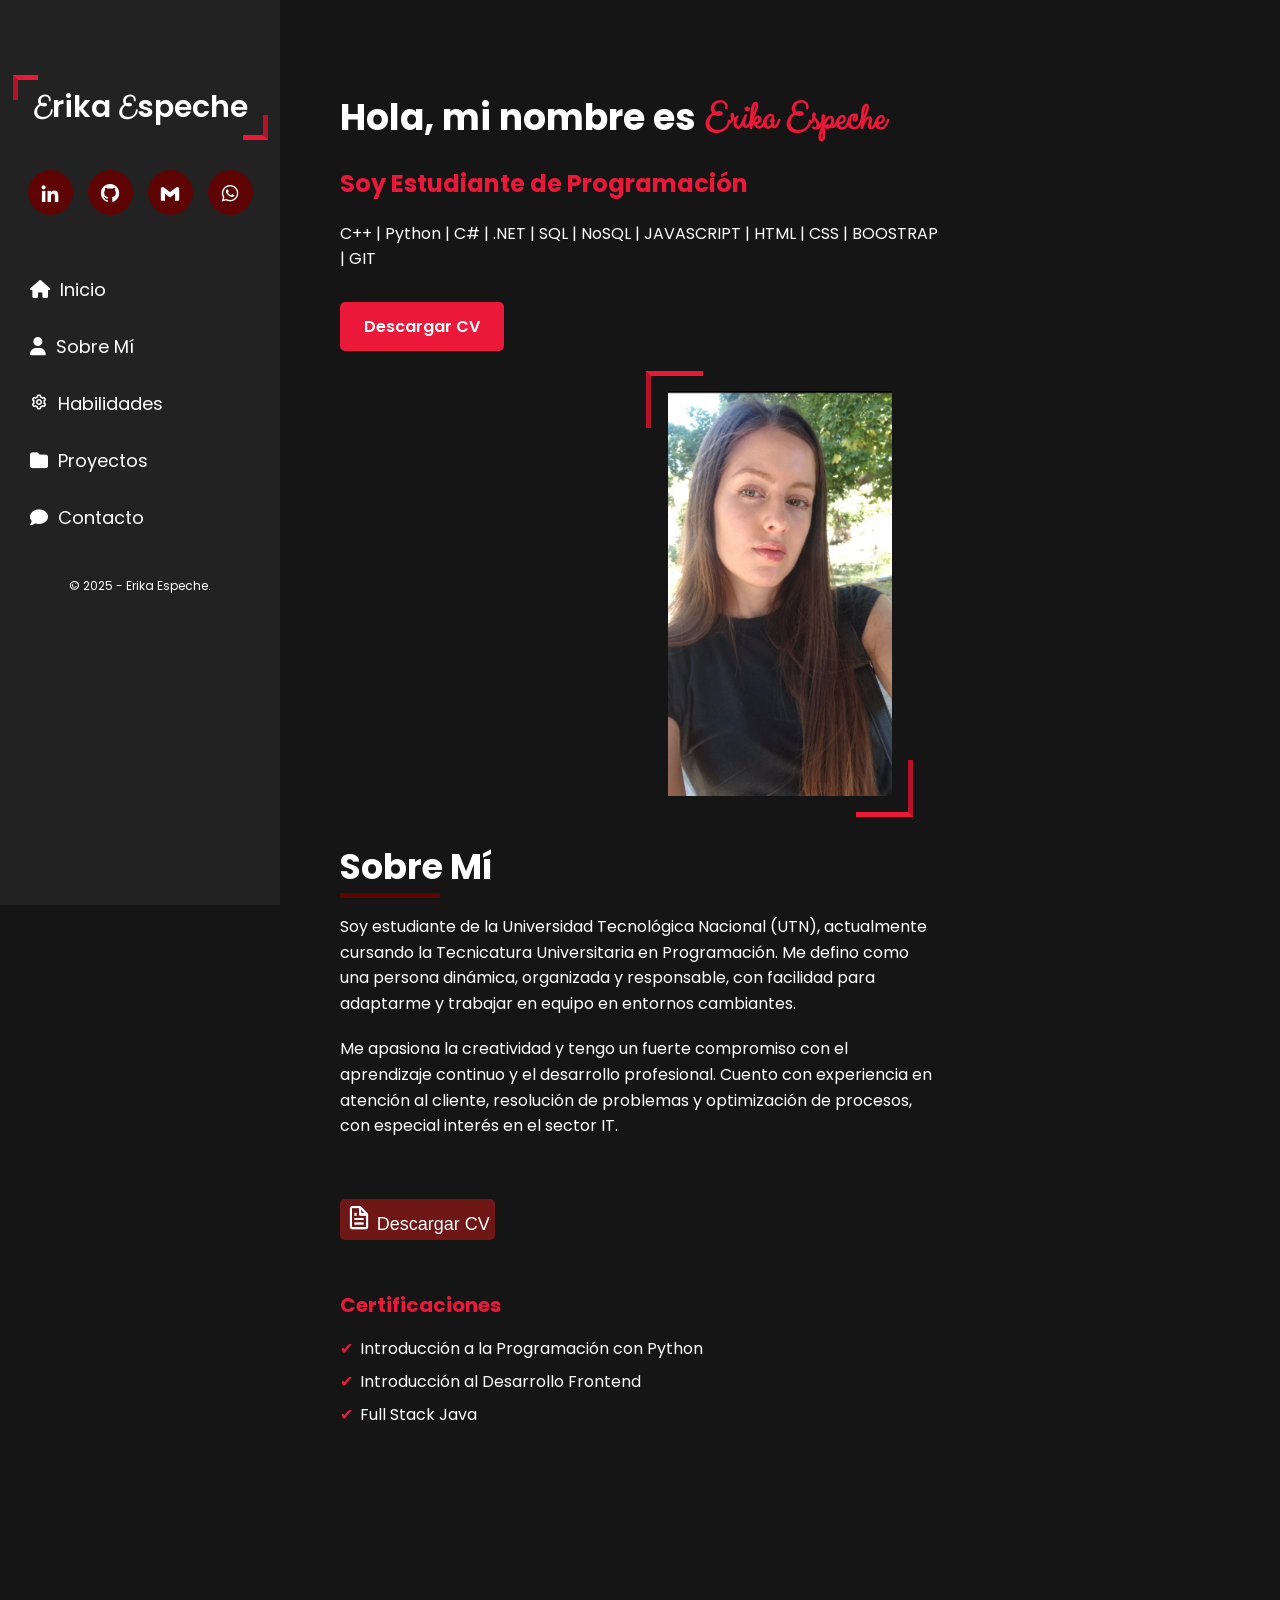
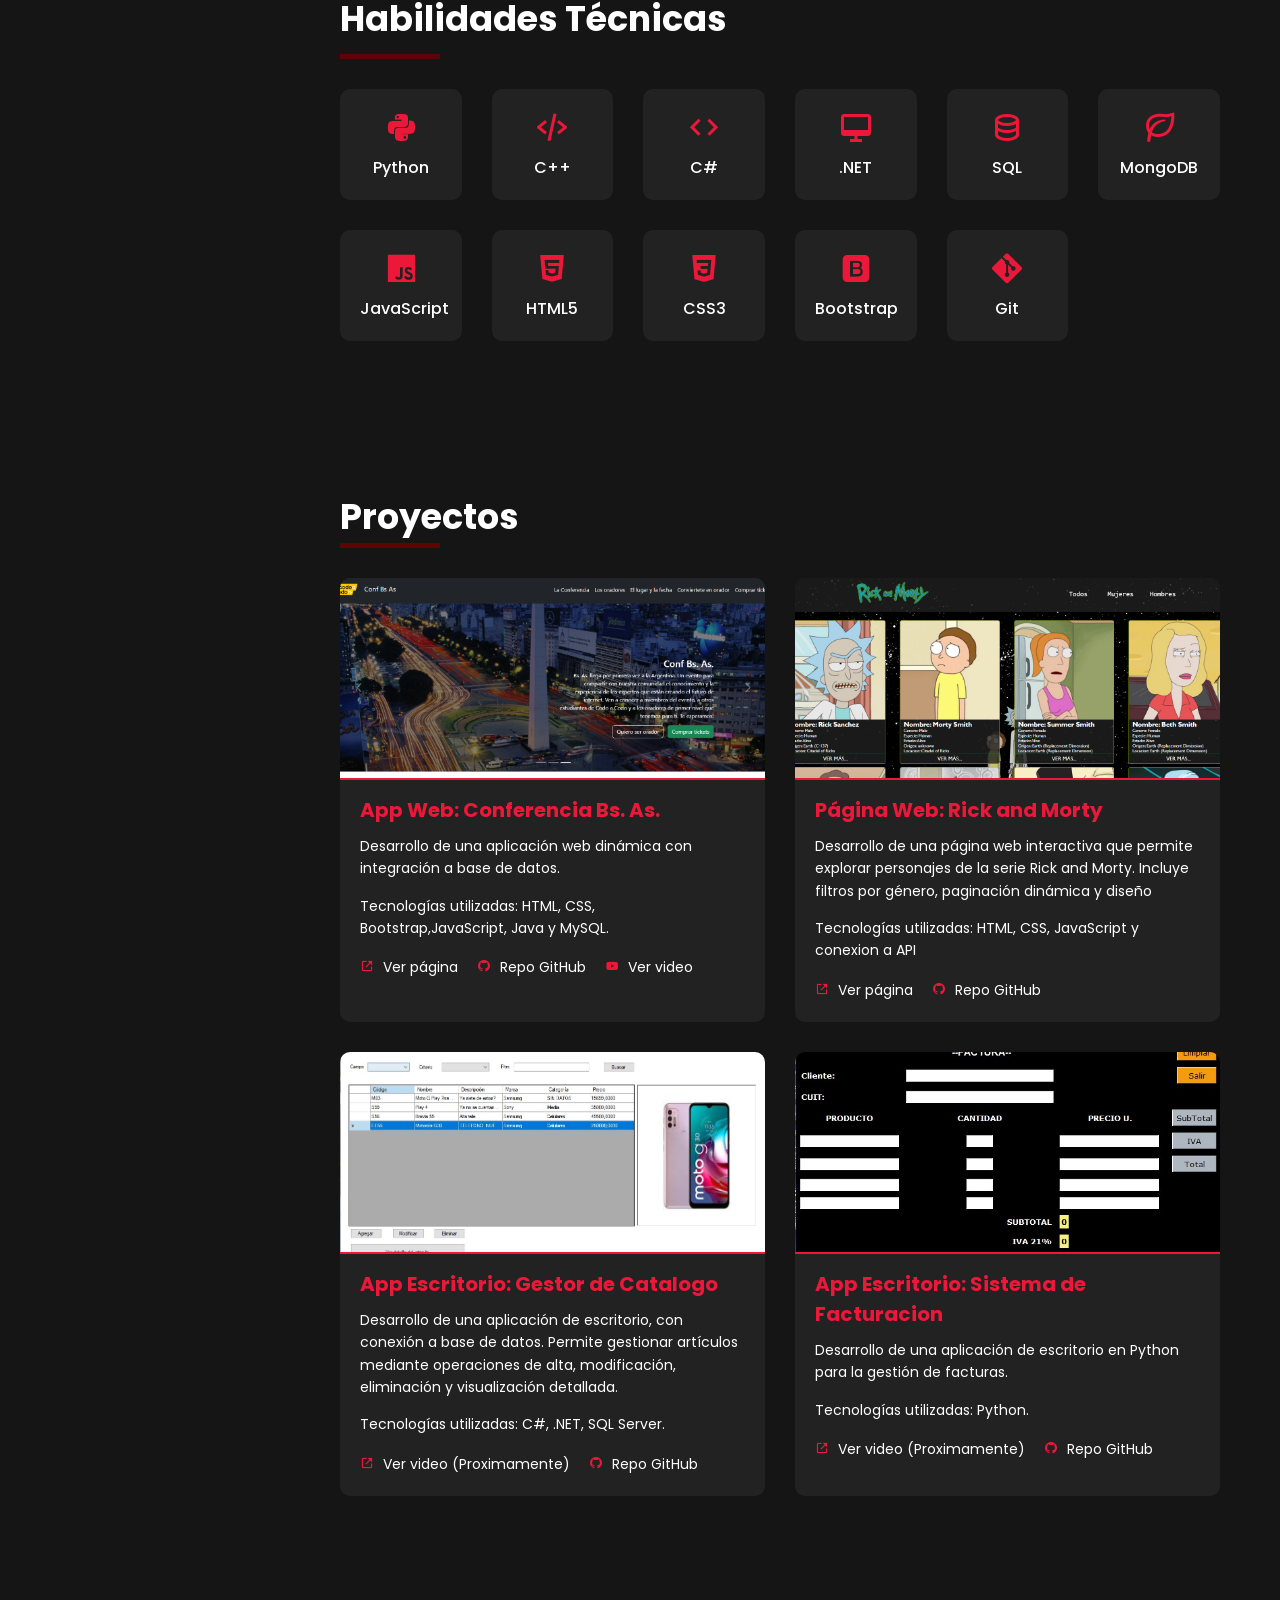
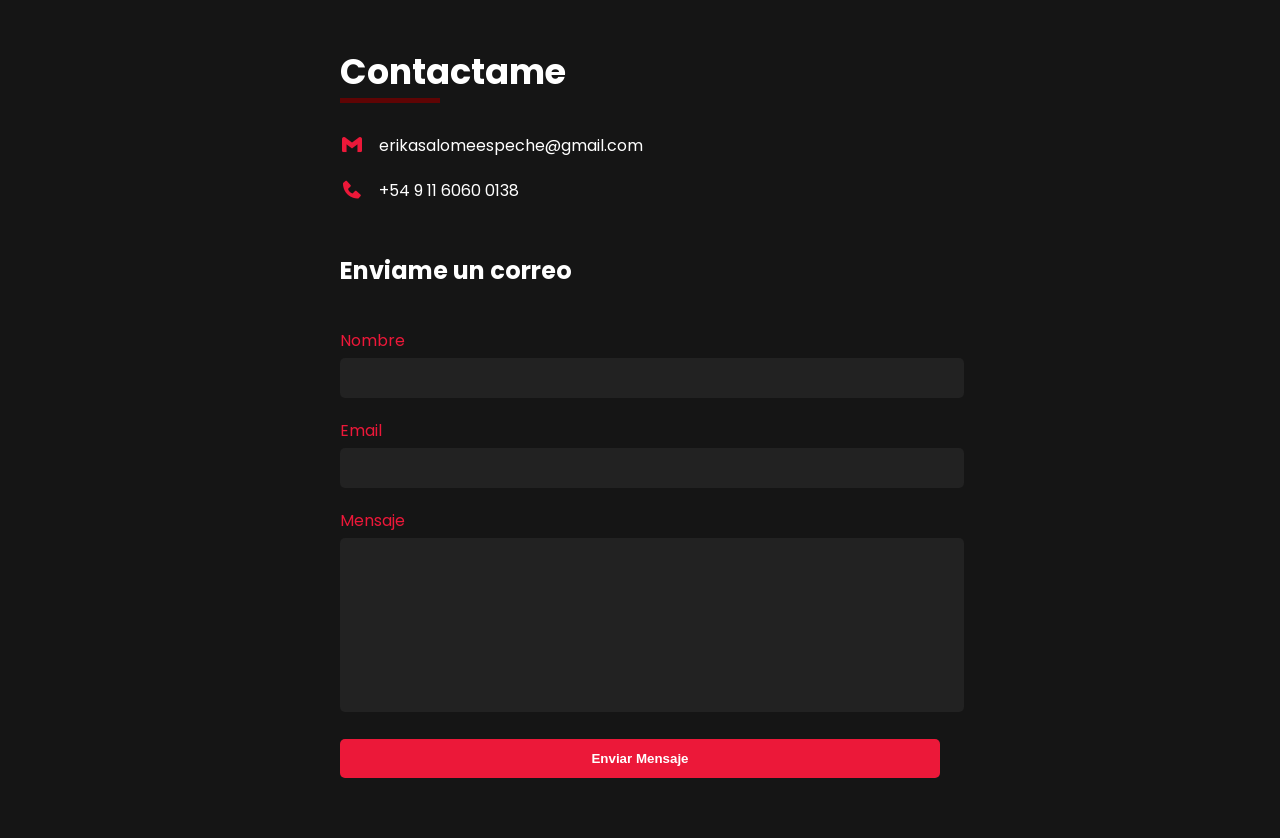
==== index.html @ f461c394 "Actulice seccion 'Contacto'" ====
<!DOCTYPE html>
<html lang="en">
<head>
    <meta charset="UTF-8">
    <meta name="viewport" content="width=device-width, initial-scale=1.0">
    <title>Erika Espeche | Portafolio </title>
    <link rel="stylesheet" href="./css/estilos.css">
    <link rel="stylesheet" href="https://cdnjs.cloudflare.com/ajax/libs/font-awesome/6.4.0/css/all.min.css">
    <link href="https://fonts.googleapis.com/css2?family=Poppins:wght@300;400;600&display=swap" rel="stylesheet">
    <link href="https://fonts.googleapis.com/css2?family=Clicker+Script&display=swap" rel="stylesheet">

    <!-- Iconos Redes Sociales del Menu -->
    <link href="https://unpkg.com/boxicons@2.1.4/css/boxicons.min.css" rel="stylesheet">

    <link rel="icon" href="./img/Logo-Erika Espeche.png" type="image/png">

    


</head>
<body>
 <!--MENU -->
  <div id="menu-lateral">
    <h2 id="titulo-portafolio"><a href="./index.html"><span class="e-cursiva">E</span>rika <span class="e-cursiva">E</span>speche</a></h2>

    <div class="redes-sociales">
        <div class="redes-sociales-iconos">
          <a href="https://www.linkedin.com/in/erika-espeche-400774209/" target="_blank" class="linkedin"><i class="bx bxl-linkedin"></i></a>
          <a href="https://github.com/erikaespeche" target="_blank" class="github"><i class="bx bxl-github"></i></a>
          <a href="mailto:erikasalomeespeche@gmail.com" class="gmail"><i class="bx bxl-gmail"></i></a>
          <a href="https://api.whatsapp.com/send?phone=541160060138&text=Hola%20Erika!" class="whatsapp" target="_blank"><i class="bx bxl-whatsapp"></i></a> 
        </div>
    </div>


    <ul id="lista-menu">
        <li class="item-menu"><a href="#inicio"><i class="fas fa-home icono"></i>Inicio</a></li>
        <li class="item-menu"><a href="#sobre-mi"><i class="fas fa-user icono"></i>Sobre Mí</a></li>
         <li class="item-menu"><a href="#habilidades"><i class="bx bx-cog icono"></i>Habilidades</a></li>
        <li class="item-menu"><a href="#proyectos"><i class="fas fa-folder icono"></i>Proyectos</a></li>
        <li class="item-menu"><a href="#contacto"><i class="fas fa-comment icono"></i>Contacto</a></li>
    </ul>
    <footer>© 2025 - Erika Espeche.</footer>
  </div>

  <!--CONTENEDOR DEL CONTENIDO -->
<div id="contenido-principal">
  
  <!--INICIO -->
  <section id="inicio">
   <div class="contenedor-inicio">
     <div class="texto-inicio">
       <h1>Hola, mi nombre es <span class="nombre">Erika Espeche</span></h1>
       <h2>Soy Estudiante de Programación</h2>
       <p>
         C++ | Python | C# | .NET | SQL | NoSQL | JAVASCRIPT | HTML | CSS | BOOSTRAP | GIT
       </p>
       <a href="./docs/CV/CV-ERIKA ESPECHE_1.pdf" class="boton-cv"  target="_blank">Descargar CV</a>
      </div>
      <div class="imagen-inicio">
        <img src="./img/Portada/foto_Erika_portada_1.jpeg" alt="Foto de Erika Espeche">
      </div>
    </div>
 </section>




 <!--SOBRE MI -->
 <section id="sobre-mi">
  <div class="contenedor-sobre-mi">
    <div class="texto-sobre-mi">
      <h2 class="titulo-seccion-sobre-mi">Sobre Mí</h2>
      <div class="titulo-seccion-sobre-mi-susbrayado"></div>
      <p>
        Soy estudiante de la Universidad Tecnológica Nacional (UTN), actualmente cursando la Tecnicatura Universitaria en Programación. Me defino como una persona dinámica, organizada y responsable, con facilidad para adaptarme y trabajar en equipo en entornos cambiantes.
      </p>
      <p>
        Me apasiona la creatividad y tengo un fuerte compromiso con el aprendizaje continuo y el desarrollo profesional. Cuento con experiencia en atención al cliente, resolución de problemas y optimización de procesos, con especial interés en el sector IT.
      </p>
    </div>

    <div class="datos-sobre-mi">
      <div class="bloque-cv">
        <button class="boton-descargar-cv">
            <i class="bx bx-file icono-cv"></i>
        <a href="./docs/CV/CV-ERIKA ESPECHE_1.pdf" target="_blank"><span>Descargar CV</span></a>

        </button>
        
      </div>

      <div class="bloque-certificaciones">
        <h3>Certificaciones</h3>
        <ul class="lista-certificaciones">
          <a href="./docs/Certificaciones/PYTHON+(UTN).pdf" target="_blank"><li>Introducción a la Programación con Python</li></a>
          <a href="./docs/Certificaciones/FRONT END (ADA).pdf" target="_blank"><li>Introducción al Desarrollo Frontend</li></a>
          <a href="./docs/Certificaciones/FULL STACK JAVA (Codo a Codo).pdf" target="_blank"><li>Full Stack Java</li></a>
        </ul>
      </div>
    </div>
  </div>
 </section><!-- FIN SOBRE MI -->

 <!-- HABILIDADES -->
 <section id="habilidades" class="seccion-habilidades">
  <h2 class="titulo-seccion-habilidades">Habilidades Técnicas</h2>
  <div class="titulo-seccion-sobre-mi-susbrayado"></div>
  <div class="contenedor-habilidades">
    <div class="habilidad"><i class="bx bxl-python"></i><span>Python</span></div>
    <div class="habilidad"><i class="bx bx-code-alt"></i><span>C++</span></div>
    <div class="habilidad"><i class="bx bx-code"></i><span>C#</span></div>
    <div class="habilidad"><i class="bx bx-desktop"></i><span>.NET</span></div>
    <div class="habilidad"><i class="bx bx-data"></i><span>SQL</span></div>
    <div class="habilidad"><i class="bx bx-leaf"></i><span>MongoDB</span></div>
    <div class="habilidad"><i class="bx bxl-javascript"></i><span>JavaScript</span></div>
    <div class="habilidad"><i class="bx bxl-html5"></i><span>HTML5</span></div>
    <div class="habilidad"><i class="bx bxl-css3"></i><span>CSS3</span></div>
    <div class="habilidad"><i class="bx bxl-bootstrap"></i><span>Bootstrap</span></div>
    <div class="habilidad"><i class="bx bxl-git"></i><span>Git</span></div>


  </div>
 </section>


 <!-- PROYECTOS -->
 <section id="proyectos" class="seccion-proyectos">
  <h2 class="titulo-seccion-sobre-mi">Proyectos</h2>
  <div class="titulo-seccion-sobre-mi-susbrayado"></div>
  <div class="contenedor-proyectos">

    <!-- Conf Bs As -->
    <div class="tarjeta-proyecto">
      <img src="./img/Proyectos/Captura-ConferenciaBsAs.PNG" alt="Conferencia Bs. As." class="imagen-proyecto">
      <h3>App Web: Conferencia Bs. As.</h3>
      <p>Desarrollo de una aplicación web dinámica con integración a base de datos.</p>
      <p>Tecnologías utilizadas: HTML, CSS, Bootstrap,JavaScript, Java y MySQL.</p>
      <div class="enlaces-proyecto">
        <a href="https://erikaespeche.github.io/ConferenciaBsAs/" target="_blank"><i class="bx bx-link-external"></i> Ver página</a>
        <a href="https://github.com/erikaespeche/Conferencia-BsAs" target="_blank"><i class="bx bxl-github"></i> Repo GitHub</a>
        <a href="./img/Proyectos/[VIDEO] - ConferenciaBsAs.mp4" target="_blank"><i class="bx bxl-youtube"></i> Ver video</a>
      </div>
    </div>

    <!-- Rick and Morty -->
        <div class="tarjeta-proyecto">
      <img src="./img/Proyectos/Captura-RickAndMorty.PNG" alt="Conferencia Bs. As." class="imagen-proyecto">
      <h3>Página Web: Rick and Morty</h3>
      <p>Desarrollo de una página web interactiva que permite explorar personajes de la serie Rick and Morty. Incluye filtros por género, paginación dinámica y diseño</p>
      <p>Tecnologías utilizadas: HTML, CSS, JavaScript y conexion a API</p>
      <div class="enlaces-proyecto">
        <a href="https://erikaespeche.github.io/RICKANDMORTY/" target="_blank"><i class="bx bx-link-external"></i> Ver página</a>
        <a href="https://github.com/erikaespeche/RICKANDMORTY" target="_blank"><i class="bx bxl-github"></i> Repo GitHub</a>
      </div>
    </div>


    <!-- Gestor de catalogo -->
    <div class="tarjeta-proyecto">
      <img src="./img/Proyectos/Captura-GestorArticulos.jpg" alt="Conferencia Bs. As." class="imagen-proyecto">
      <h3>App Escritorio: Gestor de Catalogo </h3>
      <p>Desarrollo de una aplicación de escritorio, con conexión a base de datos. Permite gestionar artículos mediante operaciones de alta, modificación, eliminación y visualización detallada.</p>
      <p>Tecnologías utilizadas: C#, .NET, SQL Server.</p>
      <div class="enlaces-proyecto">
        <a href="" target="_blank"><i class="bx bx-link-external"></i> Ver video (Proximamente)</a>
        <a href="https://github.com/Jooseaguirre/tp-winform-equipo-8b" target="_blank"><i class="bx bxl-github"></i> Repo GitHub</a>
      </div>
    </div>

    <!-- Sistema de Facturacion -Python -->
    <div class="tarjeta-proyecto">
      <img src="./img/Proyectos/Captura-Facturacion-Python.jpg" alt="Conferencia Bs. As." class="imagen-proyecto">
      <h3>App Escritorio: Sistema de Facturacion </h3>
      <p>Desarrollo de una aplicación de escritorio en Python para la gestión de facturas.</p>
      <p>Tecnologías utilizadas: Python.</p>
      <div class="enlaces-proyecto">
        <a href="" target="_blank"><i class="bx bx-link-external"></i> Ver video (Proximamente)</a>
        <a href="https://github.com/erikaespeche/Sistema-de-Facturacion-Python" target="_blank"><i class="bx bxl-github"></i> Repo GitHub</a>
      </div>
    </div>

  </div>
 </section>


 <!-- CONTACTO -->
 <section id="contacto" class="seccion-contacto">
   <h2 class="titulo-seccion-sobre-mi">Contactame</h2>
   <div class="titulo-seccion-sobre-mi-susbrayado"> </div>
  
   <!-- Mail y Celu -->
   <div class="info-contacto">
    <div class="dato-contacto">
      <i class="bx bxl-gmail icono-contacto"></i>
      <span>erikasalomeespeche@gmail.com</span>
    </div>
    <div class="dato-contacto">
      <i class="bx bxs-phone icono-contacto"></i>
      <span>+54 9 11 6060 0138</span>
    </div>
   </div>

   <!-- Formulario -->
   <form class="formulario-contacto">
    <h2>Enviame un correo</h2>
    <div class="campo-formulario">
      <label for="nombre">Nombre</label>
      <input type="text" id="nombre" name="nombre" required>
    </div>
    <div class="campo-formulario">
      <label for="email">Email</label>
      <input type="email" id="email" name="email" required>
    </div>
    <div class="campo-formulario">
      <label for="mensaje">Mensaje</label>
      <textarea id="mensaje" name="mensaje" required></textarea>
    </div>
    <button type="submit" class="boton-enviar">Enviar Mensaje</button>
   </form>

   <!--
       <div class="redes-sociales">
        <h2>Redes</h2>
        <div class="redes-sociales-iconos">
          <a href="https://www.linkedin.com/in/erika-espeche-400774209/" target="_blank" class="linkedin"><i class="bx bxl-linkedin"></i></a>
          <a href="https://github.com/erikaespeche" target="_blank" class="github"><i class="bx bxl-github"></i></a>
          <a href="mailto:erikasalomeespeche@gmail.com" class="gmail"><i class="bx bxl-gmail"></i></a>
          <a href="https://api.whatsapp.com/send?phone=541160060138&text=Hola%20Erika!" class="whatsapp" target="_blank"><i class="bx bxl-whatsapp"></i></a> 
        </div>
    </div>
  -->


 </section>









</div><!-- FIN CONTENIDO PRINCIPAL -->
  

</body>
</html>
---- css/estilos.css ----
body {
  margin: 0;
  font-family: 'Poppins', sans-serif;
  display: flex;
  flex-direction: row; /* mantiene el menú lateral a la izquierda */
  background-color: #151515;
}
#contenido-principal {
  flex-grow: 1;
  display: flex;
  flex-direction: column;
  background-color: #151515;
  padding: 0;
  margin-left: 280px;
}



/*-----------------MENU--------------------*/
#menu-lateral {
  width: 280px;
  background-color: #222222;
  color: white;
  display: flex;
  flex-direction: column;
  align-items: center;
  height: 100vh;
  padding-top: 5px;
  position: fixed;
  top: 0;
  left: 0;
  z-index: 1000;
}


#titulo-portafolio {
  position: relative;
  text-align: center;
  color: white;
  font-size: 30px;
  margin-bottom: 30px;
  margin-top: 70px;
  padding: 10px 20px;
  font-weight: 600;
}
#titulo-portafolio a {
  color: white;
  text-decoration: none;
}

#titulo-portafolio a:visited {
  color: white;
  text-decoration: none;
}


.e-cursiva{
  font-family: 'Clicker Script', cursive;
}

/* Esquinas rojas decorativas */
#titulo-portafolio::after {
  content: "";
  position: absolute;
  width: 20px;
  height: 20px;
  border-bottom: 5px solid #EC1839;
  border-right: 5px solid #b31228;
  bottom: 0;
  right: 0;
}
#titulo-portafolio::before{
  content: "";
  position: absolute;
  width: 20px;
  height: 20px;
  border-top: 5px solid #EC1839;
  border-left: 5px solid #b31228;
  top: 0;
  left: 0;
}



#lista-menu {
  list-style: none;
  padding: 0;
  width: 100%;
}

.item-menu {
  padding: 15px 30px;
  display: flex;
  align-items: center;
  cursor: pointer;
  transition: background 0.3s;
  position: relative;
}

/* Subrayado animado tipo linea */
.item-menu::after {
  content: "";
  position: absolute;
  bottom: 8px;
  left: 30px;
  width: 60%;
  height: 2px;
  background-color: #b31228;
  transform: scaleX(0);
  transition: transform 0.3s ease;
  transform-origin: left;
}

.item-menu:hover::after {
  transform: scaleX(1);
}

.item-menu:hover {
  background-color: #333;
}



.icono {
  margin-right: 10px;
}


/*Iconos redes sociales*/
.redes-sociales-iconos {
  display: flex;
  gap: 15px;
  margin-bottom: 30px;
}

.redes-sociales-iconos a {
  display: flex;
  align-items: center;
  justify-content: center;
  width: 45px;
  height: 45px;
  border-radius: 50%;
  background-color: #5F0404;
  color: white;
  font-size: 22px;
  transition: background-color 0.3s ease, transform 0.3s ease;
  text-decoration: none;
}

.redes-sociales-iconos a:hover {
  background-color: #b31228;
  transform: scale(1.1);
}

.item-menu a{
  text-decoration: none;
  color: white;
  font-size: 18px;
}

footer{
  font-size: 12px;
  margin-top: 15px;
}




/*-----------------INICIO--------------------*/

#inicio {
  flex-grow: 1;
  padding: 60px;
  background-color: #151515;
  color: white;
}

.contenedor-inicio {
  display: flex;
  align-items: center;
  justify-content: space-between;
  gap: 40px;
  flex-wrap: wrap;
}

.texto-inicio {
  max-width: 600px;
}

.texto-inicio h1 {
  font-size: 36px;
  margin-bottom: 10px;
}

.texto-inicio h2 {
  font-size: 24px;
  color: #EC1839;
  margin-bottom: 20px;
}

.texto-inicio p {
  font-size: 16px;
  line-height: 1.6;
  margin-bottom: 30px;
}

.nombre {
  color: #EC1839;
  font-family: 'Clicker Script', cursive;
  font-size: 40px;
}

.boton-cv {
  display: inline-block;
  padding: 12px 24px;
  background-color: #EC1839;
  color: white;
  text-decoration: none;
  border-radius: 5px;
  font-weight: 600;
  transition: background 0.3s;
}

.boton-cv:hover {
  background-color: #b31228;
}

.imagen-inicio {
    width: 250px;
    height: 300px;
    position: relative;
    display: flex;
    justify-content: flex-start;
    box-sizing: border-box;
    margin: 0 auto;
    flex-direction: column;
    align-items: center;
}

/* Imagen ajustada al contenedor */
.imagen-inicio img {
  width: 100%;
  height: 135%;
  object-fit: contain;
  border-radius: 5px;
}

/* Esquinas decorativas */
.imagen-inicio::before,
.imagen-inicio::after {
  content: "";
  position: absolute;
  width: 52px;
  height: 52px;
}

.imagen-inicio::before {
    top: -20px;
    left: -9px;
    border-right: none;
    border-bottom: none;
    border-top: 5px solid #EC1839;
    border-left: 5px solid #b31228;
}

.imagen-inicio::after {
    bottom: -126px;
    right: -8px;
    border-left: none;
    border-top: none;
    border-bottom: 5px solid #EC1839;
    border-right: 5px solid #b31228;
}


/* .imagen-inicio img {
  max-width: 300px;
  border-radius: 10px;
  height: 400px;
  margin: auto;
}

.imagen-inicio::before{
  left: -10px;
  top: -30px;
}

.imagen-inicio::before{
    content: "";
    position: absolute;
    height: 80px;
    width: 80px;
    left: 1035px;
    top: 40px;
    border-top: 5px solid #EC1839;
    border-left: 5px solid #b31228;
}

.imagen-inicio::after{

    content: "";
    position: absolute;
    height: 80px;
    width: 80px;
    right: 35px;
    bottom: 120px;
    border-bottom: 5px solid #EC1839;
    border-right: 5px solid #b31228;
} */



/*---------SOBRE MI----------------------------------------*/

#sobre-mi {
  flex-grow: 1;
  padding: 60px;
  background-color: #151515;
  color: white;
}

.contenedor-sobre-mi {
  display: flex;
  flex-wrap: wrap;
  gap: 40px;
  justify-content: space-between;
  align-items: flex-start;
}

.texto-sobre-mi {
  max-width: 600px;
}

.titulo-seccion-sobre-mi {
  font-size: 32px;
  color: white;
  margin-bottom: 20px;
}

.titulo-seccion-sobre-mi  {
  position: relative;
  display: inline-block;
  font-size: 35px;
  color: white;
  font-weight: bold;
}

.titulo-seccion-sobre-mi-susbrayado{
  background-color: #5F0404;
  width: 100px;
  height: 5px;
  margin-top: -20px;
}


.texto-sobre-mi p {
  font-size: 16px;
  line-height: 1.6;
  margin-bottom: 20px;
}

.datos-sobre-mi {
  display: flex;
  flex-direction: column;
  gap: 30px;
}

.bloque-cv {
  display: flex;
  align-items: center;
  gap: 10px;
  font-size: 18px;
  color: #EC1839;
}
.bloque-cv a{
  color: #EC1839;
  font-size: 22px;
  transition: background-color 0.3s ease, transform 0.3s ease;
  text-decoration: none;
}
.bloque-cv a:hover {
  transform: scale(1.1);
}


.icono-cv {
  font-size: 28px;
}

.boton-descargar-cv {
    display: inline-block;
    padding: 5px;
    background-color: #ec18186b;
    color: white;
    text-decoration: none;
    border-radius: 5px;
    /* font-weight: 600; */
    transition: background 0.3s;
    border: unset;
    text-align: center;
}

.boton-descargar-cv a{
  color: white;
  font-size: 18px;
}

.boton-descargar-cv:hover {
  background-color: #b31228;
}

.bloque-certificaciones h3 {
  font-size: 20px;
  margin-bottom: 10px;
  color: #EC1839;
}

.lista-certificaciones {
  list-style: none;
  padding-left: 0;
}

.lista-certificaciones li {
  font-size: 16px;
  margin-bottom: 8px;
  padding-left: 20px;
  position: relative;
}

.lista-certificaciones a{
  text-decoration: none;
  font-size: 16px;
  color: white;
}

/* Subrayado animado tipo linea */
.lista-certificaciones li::after {
  content: "";
  position: absolute;
  bottom: 1px;
  left: 30px;
  width: 40%;
  height: 1px;
  background-color: #b31228;
  transform: scaleX(0);
  transition: transform 0.3s ease;
  transform-origin: left;
}

.lista-certificaciones li:hover::after {
  transform: scaleX(1);
}


.lista-certificaciones li::before {
  content: "✔";
  position: absolute;
  left: 0;
  color: #EC1839;
}




/*---------HABILIDADES---------------------------------------*/
.seccion-habilidades {
  padding: 60px;
  background-color: #151515;
  color: white;
}

.contenedor-habilidades {
  display: grid;
  grid-template-columns: repeat(auto-fit, minmax(120px, 1fr));
  gap: 30px;
  margin-top: 30px;
}

.titulo-seccion-habilidades  {
  position: relative;
  display: inline-block;
  font-size: 35px;
  color: white;
  font-weight: bold;
}

.habilidad {
  background-color: #222;
  border-radius: 10px;
  padding: 20px;
  text-align: center;
  transition: transform 0.3s ease, background-color 0.3s ease;
}

.habilidad i {
  font-size: 36px;
  color: #EC1839;
  margin-bottom: 10px;
  display: block;
}

.habilidad span {
  font-size: 16px;
  color: white;
  font-weight: 500;
}

.habilidad:hover {
  background-color: #333;
  transform: scale(1.05);
}


/*---------PROYECTOS---------------------------------------*/

.seccion-proyectos {
  padding: 60px;
  background-color: #151515;
  color: white;
}

.contenedor-proyectos {
  display: grid;
  grid-template-columns: repeat(auto-fit, minmax(300px, 1fr));
  gap: 30px;
  margin-top: 30px;
  
}


.tarjeta-proyecto {
  background-color: #222;
  border-radius: 10px;
  overflow: hidden;
  transition: transform 0.3s ease, background-color 0.3s ease;
  display: flex;
  flex-direction: column;
}

.tarjeta-proyecto:hover {
  background-color: #333;
  transform: scale(1.02);
}

.imagen-proyecto {
  width: 100%;
  height: 200px;
  object-fit: cover;
  border-bottom: 2px solid #EC1839;
}

.tarjeta-proyecto h3 {
  color: #EC1839;
  margin: 15px 20px 10px;
  font-size: 20px;
}

.tarjeta-proyecto p {
  font-size: 14px;
  line-height: 1.6;
  margin: 0 20px 15px;
}

.enlaces-proyecto {
  margin: 0 20px 20px;
}

.enlaces-proyecto a {
  display: inline-block;
  margin-right: 15px;
  color: white;
  font-size: 14px;
  text-decoration: none;
  transition: color 0.3s ease;
}

.enlaces-proyecto a i {
  margin-right: 5px;
  color: #EC1839;
}

.enlaces-proyecto a:hover {
  color: #FEA1A3;
}




/*---------CONTACTO---------------------------------------*/
.seccion-contacto {
  padding: 60px;
  background-color: #151515;
  color: white;
}

/*MAIL y CELU*/
.info-contacto {
  display: flex;
  flex-direction: column;
  gap: 20px;
  margin: 30px 0;
  font-size: 16px;
  color: white;
}

.dato-contacto {
  display: flex;
  align-items: center;
  gap: 15px;
}

.icono-contacto {
  font-size: 24px;
  color: #EC1839;
}

/*FORMULARIO*/
.formulario-contacto {
  max-width: 600px;
  margin-top: 30px;
  display: flex;
  flex-direction: column;
  gap: 20px;
}

.campo-formulario textarea {
  width: 100%;
  height: 150px;
  padding: 12px;
  background-color: #222;
  border: none;
  border-radius: 5px;
  color: white;
  font-size: 14px;
  outline: none;
  transition: background-color 0.3s ease;
  resize: none; 
}


.campo-formulario label {
  font-size: 16px;
  color: #EC1839;
  margin-bottom: 5px;
  display: block;
}

.campo-formulario input,
.campo-formulario textarea {
  width: 100%;
  padding: 12px;
  background-color: #222;
  border: none;
  border-radius: 5px;
  color: white;
  font-size: 14px;
  outline: none;
  transition: background-color 0.3s ease;
}

.campo-formulario input:focus,
.campo-formulario textarea:focus {
  background-color: #333;
}

.boton-enviar {
  padding: 12px 24px;
  background-color: #EC1839;
  color: white;
  border: none;
  border-radius: 5px;
  font-weight: 600;
  cursor: pointer;
  transition: background-color 0.3s ease;
}

.boton-enviar:hover {
  background-color: #b31228;
}
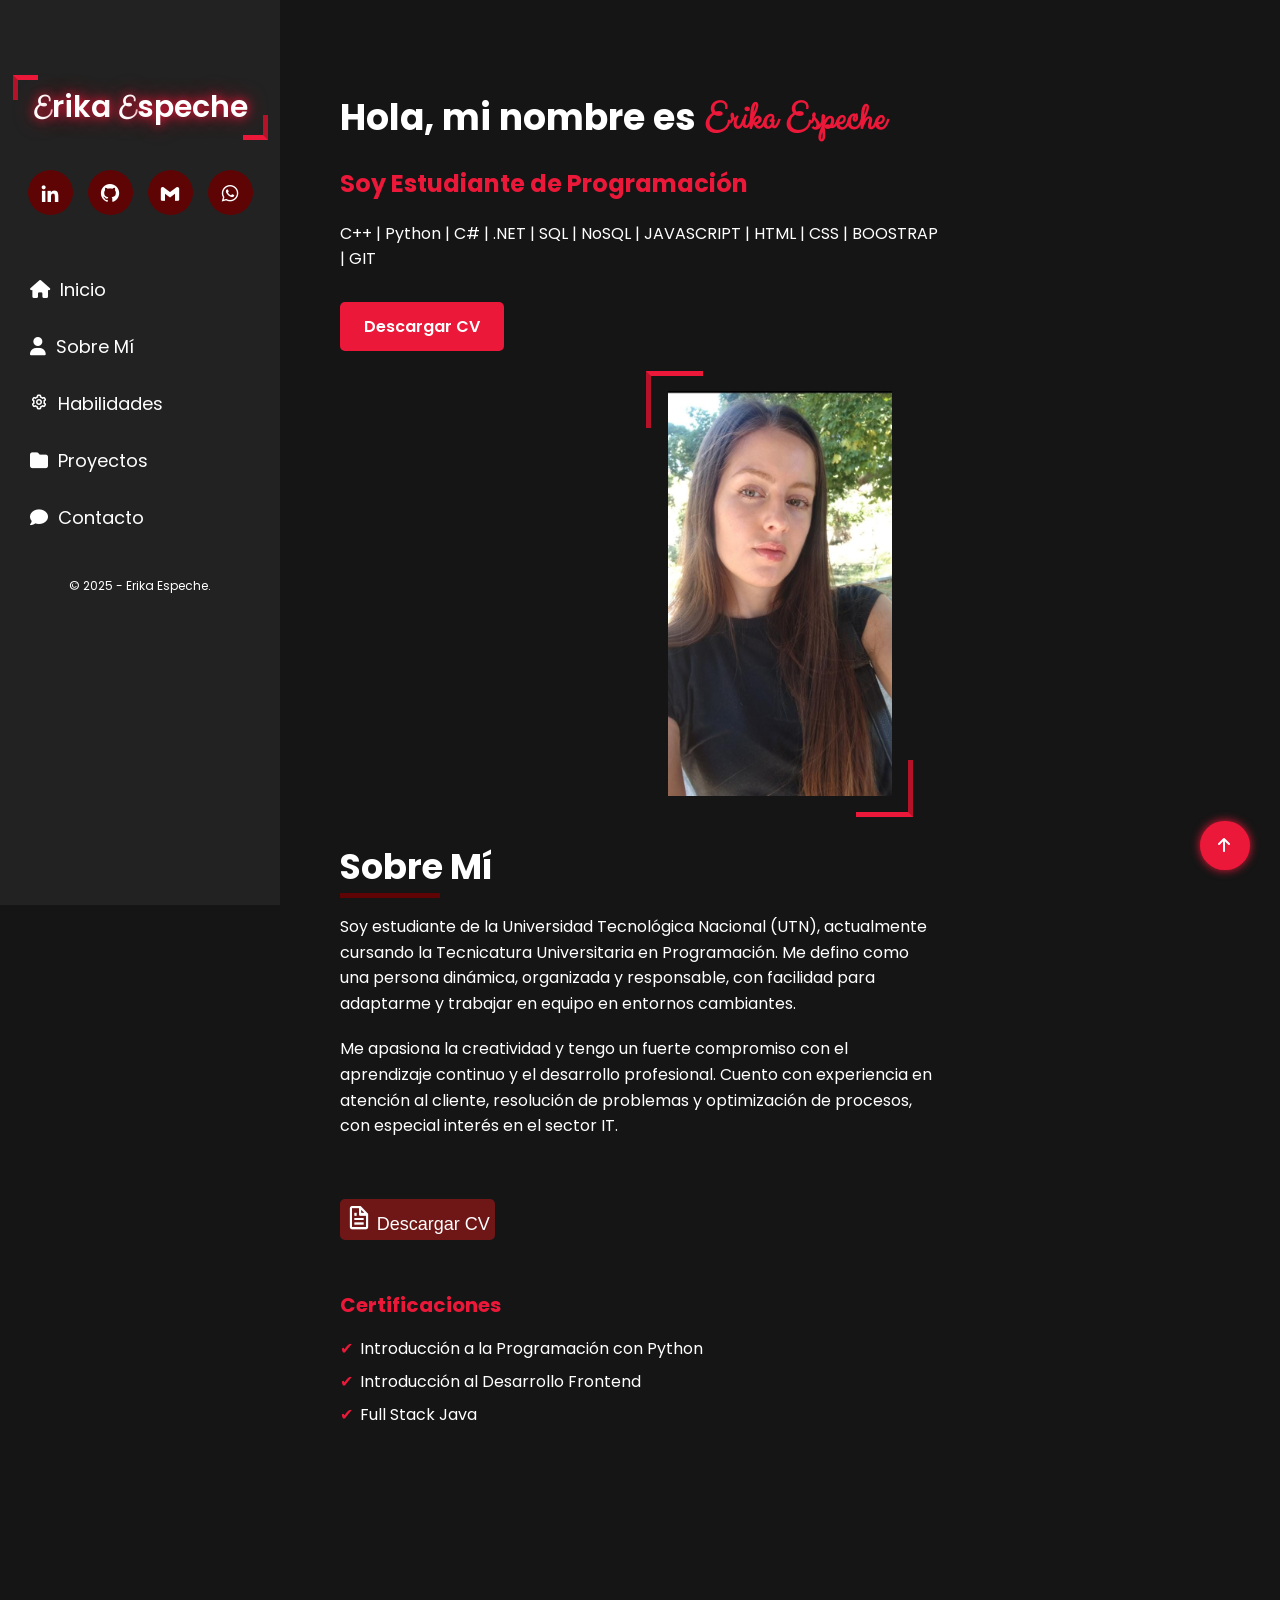
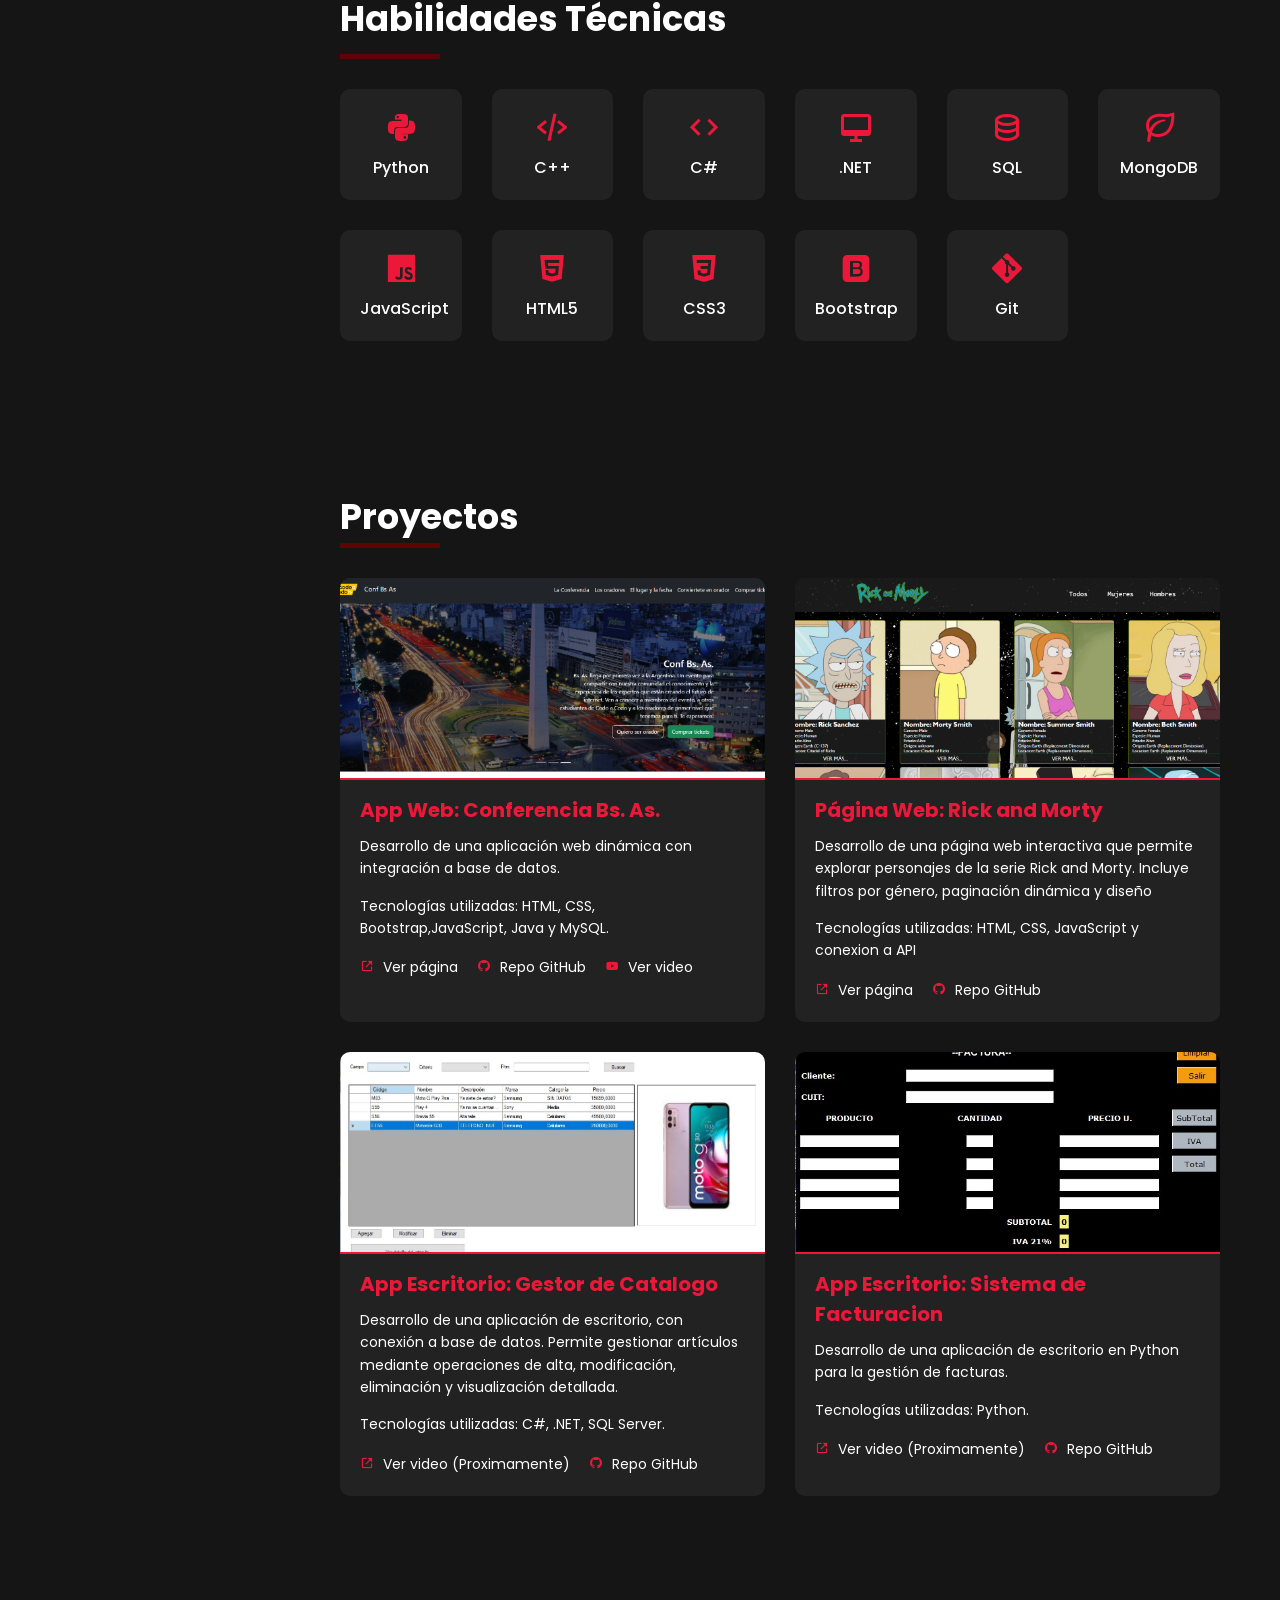
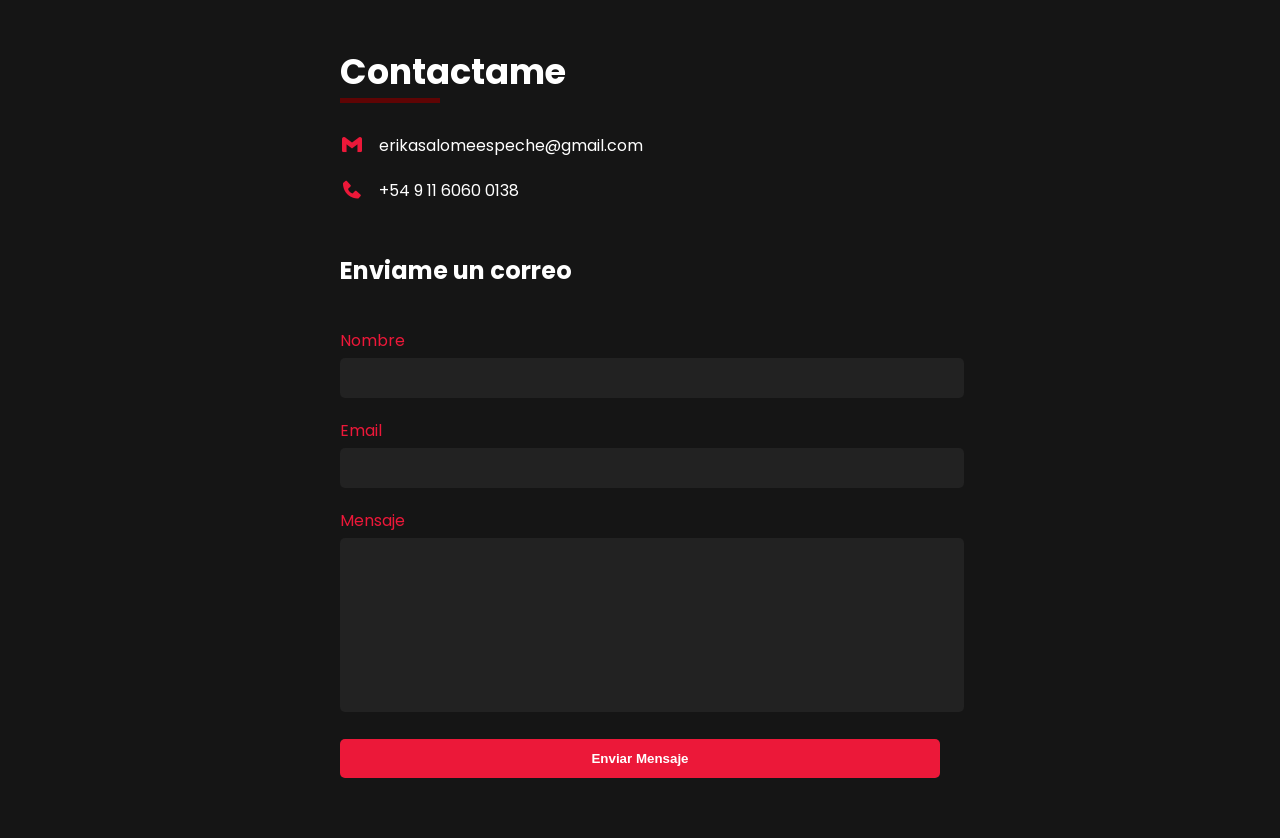
==== commit 169592cb: "Agregue animacion a mi nombre, a la barra de scroll y boton para ir al inicio" ====
--- a/index.html
+++ b/index.html
@@ -238,7 +238,10 @@
 
 
 
-
+<!-- BOTON PARA IR AL INICIO -->
+<a href="#inicio" class="boton-ir-inicio">
+  <i class="fas fa-arrow-up"></i>
+</a>
 
 
 
--- a/css/estilos.css
+++ b/css/estilos.css
@@ -1,8 +1,13 @@
+html {
+  scroll-behavior: smooth;
+}
+
+
 body {
   margin: 0;
   font-family: 'Poppins', sans-serif;
   display: flex;
-  flex-direction: row; /* mantiene el menú lateral a la izquierda */
+  flex-direction: row; /* lo pongo xq mantiene el menu lateral a la izquierda */
   background-color: #151515;
 }
 #contenido-principal {
@@ -33,7 +38,7 @@
 }
 
 
-#titulo-portafolio {
+/* #titulo-portafolio {
   position: relative;
   text-align: center;
   color: white;
@@ -42,7 +47,32 @@
   margin-top: 70px;
   padding: 10px 20px;
   font-weight: 600;
-}
+} */
+
+#titulo-portafolio {
+  position: relative;
+  text-align: center;
+  color: white;
+  font-size: 30px;
+  margin-bottom: 30px;
+  margin-top: 70px;
+  padding: 10px 20px;
+  font-weight: 600;
+  text-shadow: 0 0 10px #EC1839, 0 0 20px #b31228;
+}
+
+
+@keyframes resplandor {
+  0% { text-shadow: 0 0 10px rgba(236, 24, 57, 0.3); }
+  100% { text-shadow: 0 0 25px rgba(236, 24, 57, 0.7); }
+}
+
+#titulo-portafolio {
+  animation: resplandor 2s infinite alternate;
+}
+
+
+
 #titulo-portafolio a {
   color: white;
   text-decoration: none;
@@ -273,43 +303,6 @@
 }
 
 
-/* .imagen-inicio img {
-  max-width: 300px;
-  border-radius: 10px;
-  height: 400px;
-  margin: auto;
-}
-
-.imagen-inicio::before{
-  left: -10px;
-  top: -30px;
-}
-
-.imagen-inicio::before{
-    content: "";
-    position: absolute;
-    height: 80px;
-    width: 80px;
-    left: 1035px;
-    top: 40px;
-    border-top: 5px solid #EC1839;
-    border-left: 5px solid #b31228;
-}
-
-.imagen-inicio::after{
-
-    content: "";
-    position: absolute;
-    height: 80px;
-    width: 80px;
-    right: 35px;
-    bottom: 120px;
-    border-bottom: 5px solid #EC1839;
-    border-right: 5px solid #b31228;
-} */
-
-
-
 /*---------SOBRE MI----------------------------------------*/
 
 #sobre-mi {
@@ -677,3 +670,58 @@
 .boton-enviar:hover {
   background-color: #b31228;
 }
+
+
+/*---------BOTON PARA IR AL INICIO---------------------------------------*/
+.boton-ir-inicio {
+  position: fixed;
+  bottom: 30px;
+  right: 30px;
+  background-color: #EC1839;
+  color: white;
+  padding: 12px 18px;
+  border-radius: 50px;
+  font-weight: 600;
+  text-decoration: none;
+  font-size: 16px;
+  box-shadow: 0 0 10px #EC1839;
+  transition: background-color 0.3s ease, transform 0.3s ease;
+  z-index: 999;
+}
+
+.boton-ir-inicio:hover {
+  background-color: #b31228;
+  transform: scale(1.1);
+}
+
+.boton-ir-inicio i {
+  margin-right: 2px;
+}
+
+
+
+
+
+
+/*---------BARRA SCROLL---------------------------------------*/
+/* Estilo general para la barra de scroll */
+::-webkit-scrollbar {
+  width: 10px;
+}
+
+/* Fondo de la barra */
+::-webkit-scrollbar-track {
+  background: #222; /* color del fondo */
+}
+
+/* Color del scroll (la parte que se mueve) */
+::-webkit-scrollbar-thumb {
+  background-color: #EC1839; 
+  border-radius: 5px;
+  border: 2px solid #151515; 
+}
+
+/* Hover sobre el scroll */
+::-webkit-scrollbar-thumb:hover {
+  background-color: #b31228;
+}
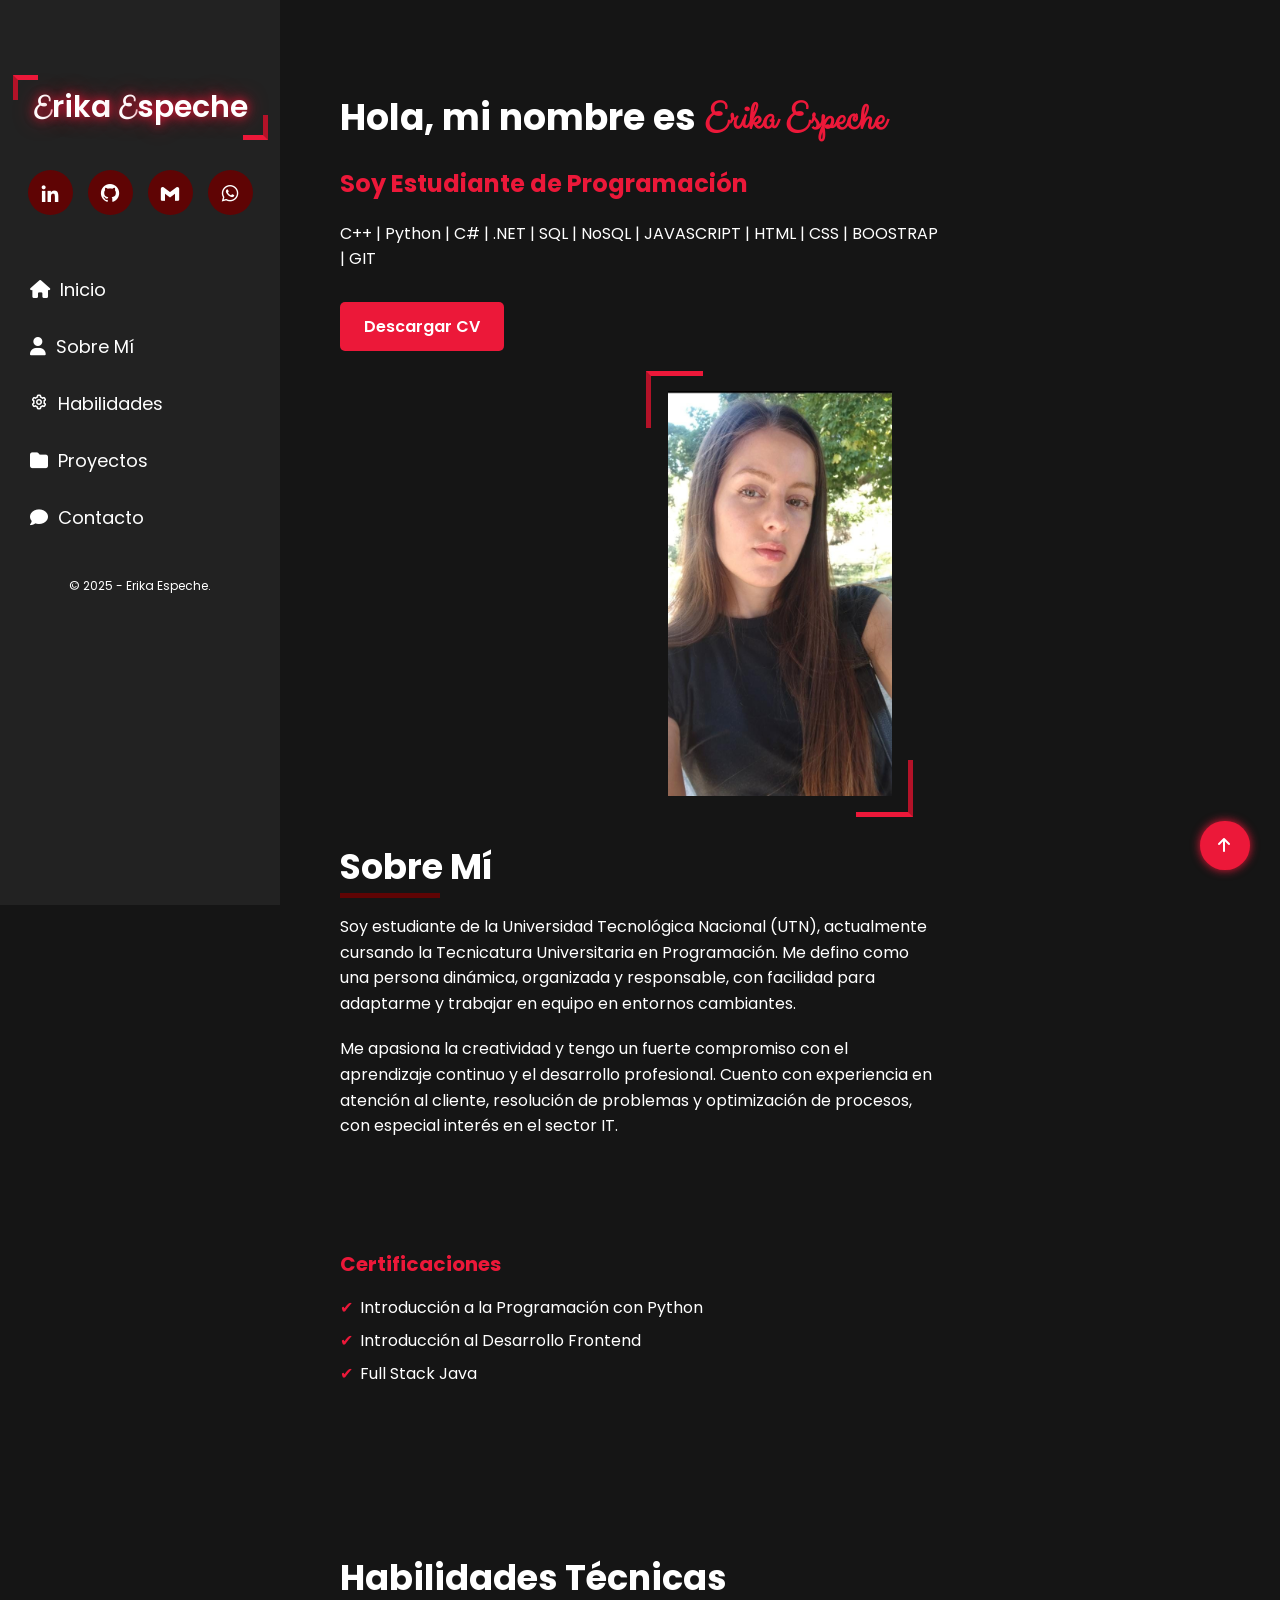
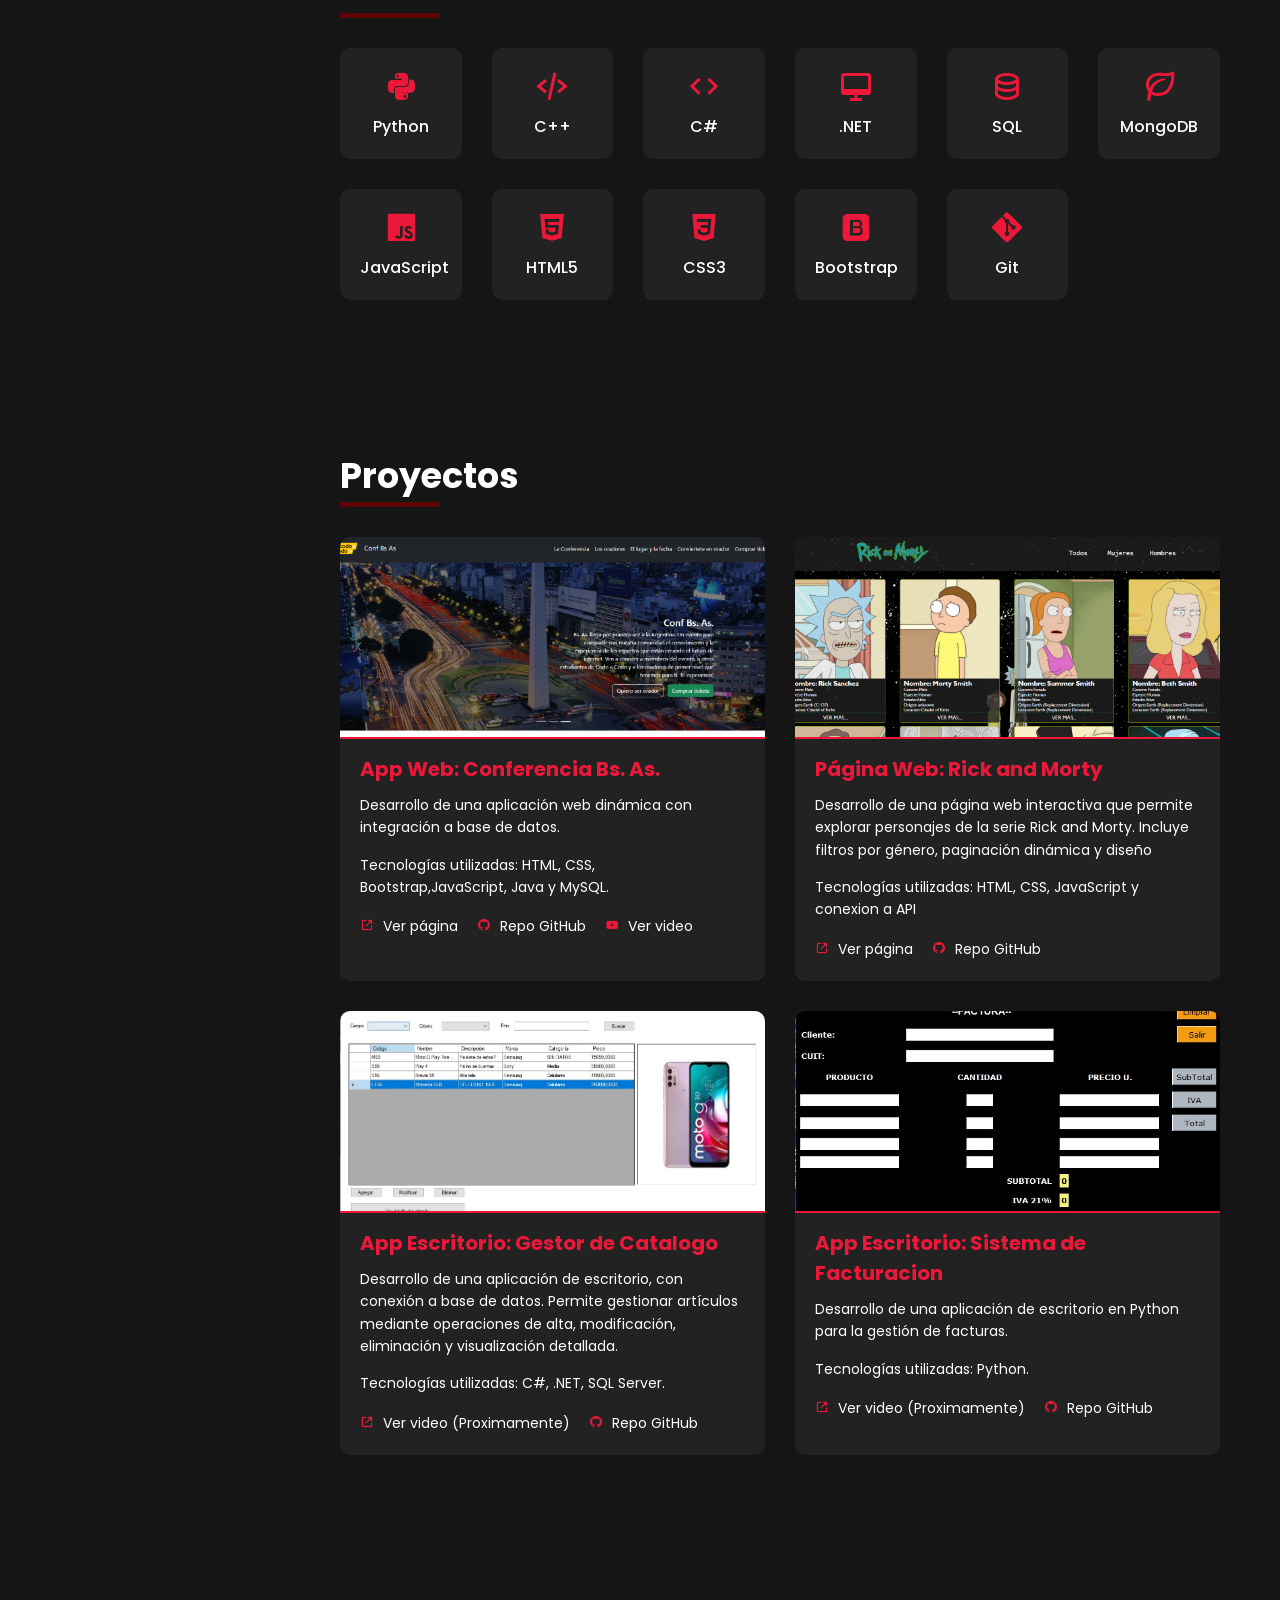
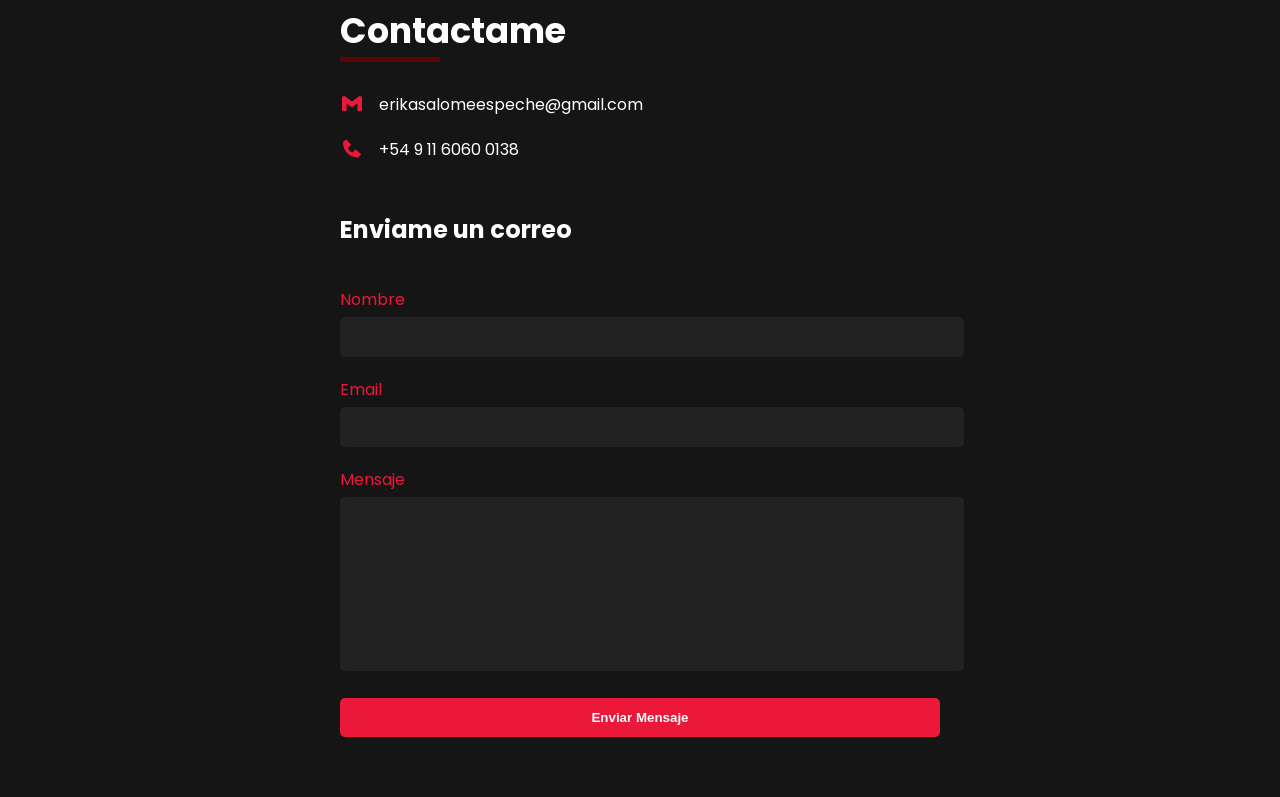
==== commit 4aff859c: "Saque boton Descargar CV" ====
--- a/index.html
+++ b/index.html
@@ -1,252 +1,326 @@
-<!DOCTYPE html>
-<html lang="en">
-<head>
-    <meta charset="UTF-8">
-    <meta name="viewport" content="width=device-width, initial-scale=1.0">
-    <title>Erika Espeche | Portafolio </title>
-    <link rel="stylesheet" href="./css/estilos.css">
-    <link rel="stylesheet" href="https://cdnjs.cloudflare.com/ajax/libs/font-awesome/6.4.0/css/all.min.css">
-    <link href="https://fonts.googleapis.com/css2?family=Poppins:wght@300;400;600&display=swap" rel="stylesheet">
-    <link href="https://fonts.googleapis.com/css2?family=Clicker+Script&display=swap" rel="stylesheet">
-
-    <!-- Iconos Redes Sociales del Menu -->
-    <link href="https://unpkg.com/boxicons@2.1.4/css/boxicons.min.css" rel="stylesheet">
-
-    <link rel="icon" href="./img/Logo-Erika Espeche.png" type="image/png">
-
-    
-
-
-</head>
-<body>
- <!--MENU -->
-  <div id="menu-lateral">
-    <h2 id="titulo-portafolio"><a href="./index.html"><span class="e-cursiva">E</span>rika <span class="e-cursiva">E</span>speche</a></h2>
-
-    <div class="redes-sociales">
-        <div class="redes-sociales-iconos">
-          <a href="https://www.linkedin.com/in/erika-espeche-400774209/" target="_blank" class="linkedin"><i class="bx bxl-linkedin"></i></a>
-          <a href="https://github.com/erikaespeche" target="_blank" class="github"><i class="bx bxl-github"></i></a>
-          <a href="mailto:erikasalomeespeche@gmail.com" class="gmail"><i class="bx bxl-gmail"></i></a>
-          <a href="https://api.whatsapp.com/send?phone=541160060138&text=Hola%20Erika!" class="whatsapp" target="_blank"><i class="bx bxl-whatsapp"></i></a> 
-        </div>
-    </div>
-
-
-    <ul id="lista-menu">
-        <li class="item-menu"><a href="#inicio"><i class="fas fa-home icono"></i>Inicio</a></li>
-        <li class="item-menu"><a href="#sobre-mi"><i class="fas fa-user icono"></i>Sobre Mí</a></li>
-         <li class="item-menu"><a href="#habilidades"><i class="bx bx-cog icono"></i>Habilidades</a></li>
-        <li class="item-menu"><a href="#proyectos"><i class="fas fa-folder icono"></i>Proyectos</a></li>
-        <li class="item-menu"><a href="#contacto"><i class="fas fa-comment icono"></i>Contacto</a></li>
-    </ul>
-    <footer>© 2025 - Erika Espeche.</footer>
-  </div>
-
-  <!--CONTENEDOR DEL CONTENIDO -->
-<div id="contenido-principal">
-  
-  <!--INICIO -->
-  <section id="inicio">
-   <div class="contenedor-inicio">
-     <div class="texto-inicio">
-       <h1>Hola, mi nombre es <span class="nombre">Erika Espeche</span></h1>
-       <h2>Soy Estudiante de Programación</h2>
-       <p>
-         C++ | Python | C# | .NET | SQL | NoSQL | JAVASCRIPT | HTML | CSS | BOOSTRAP | GIT
-       </p>
-       <a href="./docs/CV/CV-ERIKA ESPECHE_1.pdf" class="boton-cv"  target="_blank">Descargar CV</a>
-      </div>
-      <div class="imagen-inicio">
-        <img src="./img/Portada/foto_Erika_portada_1.jpeg" alt="Foto de Erika Espeche">
-      </div>
-    </div>
- </section>
-
-
-
-
- <!--SOBRE MI -->
- <section id="sobre-mi">
-  <div class="contenedor-sobre-mi">
-    <div class="texto-sobre-mi">
-      <h2 class="titulo-seccion-sobre-mi">Sobre Mí</h2>
-      <div class="titulo-seccion-sobre-mi-susbrayado"></div>
-      <p>
-        Soy estudiante de la Universidad Tecnológica Nacional (UTN), actualmente cursando la Tecnicatura Universitaria en Programación. Me defino como una persona dinámica, organizada y responsable, con facilidad para adaptarme y trabajar en equipo en entornos cambiantes.
-      </p>
-      <p>
-        Me apasiona la creatividad y tengo un fuerte compromiso con el aprendizaje continuo y el desarrollo profesional. Cuento con experiencia en atención al cliente, resolución de problemas y optimización de procesos, con especial interés en el sector IT.
-      </p>
-    </div>
-
-    <div class="datos-sobre-mi">
-      <div class="bloque-cv">
-        <button class="boton-descargar-cv">
-            <i class="bx bx-file icono-cv"></i>
-        <a href="./docs/CV/CV-ERIKA ESPECHE_1.pdf" target="_blank"><span>Descargar CV</span></a>
-
-        </button>
-        
-      </div>
-
-      <div class="bloque-certificaciones">
-        <h3>Certificaciones</h3>
-        <ul class="lista-certificaciones">
-          <a href="./docs/Certificaciones/PYTHON+(UTN).pdf" target="_blank"><li>Introducción a la Programación con Python</li></a>
-          <a href="./docs/Certificaciones/FRONT END (ADA).pdf" target="_blank"><li>Introducción al Desarrollo Frontend</li></a>
-          <a href="./docs/Certificaciones/FULL STACK JAVA (Codo a Codo).pdf" target="_blank"><li>Full Stack Java</li></a>
-        </ul>
-      </div>
-    </div>
-  </div>
- </section><!-- FIN SOBRE MI -->
-
- <!-- HABILIDADES -->
- <section id="habilidades" class="seccion-habilidades">
-  <h2 class="titulo-seccion-habilidades">Habilidades Técnicas</h2>
-  <div class="titulo-seccion-sobre-mi-susbrayado"></div>
-  <div class="contenedor-habilidades">
-    <div class="habilidad"><i class="bx bxl-python"></i><span>Python</span></div>
-    <div class="habilidad"><i class="bx bx-code-alt"></i><span>C++</span></div>
-    <div class="habilidad"><i class="bx bx-code"></i><span>C#</span></div>
-    <div class="habilidad"><i class="bx bx-desktop"></i><span>.NET</span></div>
-    <div class="habilidad"><i class="bx bx-data"></i><span>SQL</span></div>
-    <div class="habilidad"><i class="bx bx-leaf"></i><span>MongoDB</span></div>
-    <div class="habilidad"><i class="bx bxl-javascript"></i><span>JavaScript</span></div>
-    <div class="habilidad"><i class="bx bxl-html5"></i><span>HTML5</span></div>
-    <div class="habilidad"><i class="bx bxl-css3"></i><span>CSS3</span></div>
-    <div class="habilidad"><i class="bx bxl-bootstrap"></i><span>Bootstrap</span></div>
-    <div class="habilidad"><i class="bx bxl-git"></i><span>Git</span></div>
-
-
-  </div>
- </section>
-
-
- <!-- PROYECTOS -->
- <section id="proyectos" class="seccion-proyectos">
-  <h2 class="titulo-seccion-sobre-mi">Proyectos</h2>
-  <div class="titulo-seccion-sobre-mi-susbrayado"></div>
-  <div class="contenedor-proyectos">
-
-    <!-- Conf Bs As -->
-    <div class="tarjeta-proyecto">
-      <img src="./img/Proyectos/Captura-ConferenciaBsAs.PNG" alt="Conferencia Bs. As." class="imagen-proyecto">
-      <h3>App Web: Conferencia Bs. As.</h3>
-      <p>Desarrollo de una aplicación web dinámica con integración a base de datos.</p>
-      <p>Tecnologías utilizadas: HTML, CSS, Bootstrap,JavaScript, Java y MySQL.</p>
-      <div class="enlaces-proyecto">
-        <a href="https://erikaespeche.github.io/ConferenciaBsAs/" target="_blank"><i class="bx bx-link-external"></i> Ver página</a>
-        <a href="https://github.com/erikaespeche/Conferencia-BsAs" target="_blank"><i class="bx bxl-github"></i> Repo GitHub</a>
-        <a href="./img/Proyectos/[VIDEO] - ConferenciaBsAs.mp4" target="_blank"><i class="bx bxl-youtube"></i> Ver video</a>
-      </div>
-    </div>
-
-    <!-- Rick and Morty -->
-        <div class="tarjeta-proyecto">
-      <img src="./img/Proyectos/Captura-RickAndMorty.PNG" alt="Conferencia Bs. As." class="imagen-proyecto">
-      <h3>Página Web: Rick and Morty</h3>
-      <p>Desarrollo de una página web interactiva que permite explorar personajes de la serie Rick and Morty. Incluye filtros por género, paginación dinámica y diseño</p>
-      <p>Tecnologías utilizadas: HTML, CSS, JavaScript y conexion a API</p>
-      <div class="enlaces-proyecto">
-        <a href="https://erikaespeche.github.io/RICKANDMORTY/" target="_blank"><i class="bx bx-link-external"></i> Ver página</a>
-        <a href="https://github.com/erikaespeche/RICKANDMORTY" target="_blank"><i class="bx bxl-github"></i> Repo GitHub</a>
-      </div>
-    </div>
-
-
-    <!-- Gestor de catalogo -->
-    <div class="tarjeta-proyecto">
-      <img src="./img/Proyectos/Captura-GestorArticulos.jpg" alt="Conferencia Bs. As." class="imagen-proyecto">
-      <h3>App Escritorio: Gestor de Catalogo </h3>
-      <p>Desarrollo de una aplicación de escritorio, con conexión a base de datos. Permite gestionar artículos mediante operaciones de alta, modificación, eliminación y visualización detallada.</p>
-      <p>Tecnologías utilizadas: C#, .NET, SQL Server.</p>
-      <div class="enlaces-proyecto">
-        <a href="" target="_blank"><i class="bx bx-link-external"></i> Ver video (Proximamente)</a>
-        <a href="https://github.com/Jooseaguirre/tp-winform-equipo-8b" target="_blank"><i class="bx bxl-github"></i> Repo GitHub</a>
-      </div>
-    </div>
-
-    <!-- Sistema de Facturacion -Python -->
-    <div class="tarjeta-proyecto">
-      <img src="./img/Proyectos/Captura-Facturacion-Python.jpg" alt="Conferencia Bs. As." class="imagen-proyecto">
-      <h3>App Escritorio: Sistema de Facturacion </h3>
-      <p>Desarrollo de una aplicación de escritorio en Python para la gestión de facturas.</p>
-      <p>Tecnologías utilizadas: Python.</p>
-      <div class="enlaces-proyecto">
-        <a href="" target="_blank"><i class="bx bx-link-external"></i> Ver video (Proximamente)</a>
-        <a href="https://github.com/erikaespeche/Sistema-de-Facturacion-Python" target="_blank"><i class="bx bxl-github"></i> Repo GitHub</a>
-      </div>
-    </div>
-
-  </div>
- </section>
-
-
- <!-- CONTACTO -->
- <section id="contacto" class="seccion-contacto">
-   <h2 class="titulo-seccion-sobre-mi">Contactame</h2>
-   <div class="titulo-seccion-sobre-mi-susbrayado"> </div>
-  
-   <!-- Mail y Celu -->
-   <div class="info-contacto">
-    <div class="dato-contacto">
-      <i class="bx bxl-gmail icono-contacto"></i>
-      <span>erikasalomeespeche@gmail.com</span>
-    </div>
-    <div class="dato-contacto">
-      <i class="bx bxs-phone icono-contacto"></i>
-      <span>+54 9 11 6060 0138</span>
-    </div>
-   </div>
-
-   <!-- Formulario -->
-   <form class="formulario-contacto">
-    <h2>Enviame un correo</h2>
-    <div class="campo-formulario">
-      <label for="nombre">Nombre</label>
-      <input type="text" id="nombre" name="nombre" required>
-    </div>
-    <div class="campo-formulario">
-      <label for="email">Email</label>
-      <input type="email" id="email" name="email" required>
-    </div>
-    <div class="campo-formulario">
-      <label for="mensaje">Mensaje</label>
-      <textarea id="mensaje" name="mensaje" required></textarea>
-    </div>
-    <button type="submit" class="boton-enviar">Enviar Mensaje</button>
-   </form>
-
-   <!--
-       <div class="redes-sociales">
-        <h2>Redes</h2>
-        <div class="redes-sociales-iconos">
-          <a href="https://www.linkedin.com/in/erika-espeche-400774209/" target="_blank" class="linkedin"><i class="bx bxl-linkedin"></i></a>
-          <a href="https://github.com/erikaespeche" target="_blank" class="github"><i class="bx bxl-github"></i></a>
-          <a href="mailto:erikasalomeespeche@gmail.com" class="gmail"><i class="bx bxl-gmail"></i></a>
-          <a href="https://api.whatsapp.com/send?phone=541160060138&text=Hola%20Erika!" class="whatsapp" target="_blank"><i class="bx bxl-whatsapp"></i></a> 
-        </div>
-    </div>
-  -->
-
-
- </section>
-
-
-
-
-
-<!-- BOTON PARA IR AL INICIO -->
-<a href="#inicio" class="boton-ir-inicio">
-  <i class="fas fa-arrow-up"></i>
-</a>
-
-
-
-</div><!-- FIN CONTENIDO PRINCIPAL -->
-  
-
-</body>
+<!-- ====================================================
+     Autor: Erika Espeche :)
+     Fecha: 22/09/2025
+     ====================================================
+-->
+
+
+<!DOCTYPE html>
+<html lang="en">
+
+<head>
+  <meta charset="UTF-8">
+  <meta name="viewport" content="width=device-width, initial-scale=1.0">
+  <title>Erika Espeche | Portafolio </title>
+  <link rel="stylesheet" href="./css/estilos.css">
+  <link rel="stylesheet" href="https://cdnjs.cloudflare.com/ajax/libs/font-awesome/6.4.0/css/all.min.css">
+  
+  <!-- Fuente de letras -->
+  <link href="https://fonts.googleapis.com/css2?family=Poppins:wght@300;400;600&display=swap" rel="stylesheet">
+  <link href="https://fonts.googleapis.com/css2?family=Clicker+Script&display=swap" rel="stylesheet">
+
+  <!-- Iconos Redes Sociales del Menu -->
+  <link href="https://unpkg.com/boxicons@2.1.4/css/boxicons.min.css" rel="stylesheet">
+
+  <!-- Logo de mi pagina-->
+  <link rel="icon" href="./img/Logo-Erika Espeche.png" type="image/png">
+
+  <!-- Iconos para el Menu -->
+  <link rel="stylesheet" href="https://cdnjs.cloudflare.com/ajax/libs/font-awesome/6.5.0/css/all.min.css">
+
+
+
+</head>
+
+<body>
+
+  <!-- Botón hamburguesa -->
+  <div class="boton-menu" id="botonMenu">
+    <span></span>
+    <span></span>
+    <span></span>
+  </div>
+
+
+  <!--MENU -->
+  <div id="menu-lateral">
+    <h2 id="titulo-portafolio"><a href="./index.html"><span class="e-cursiva">E</span>rika <span
+          class="e-cursiva">E</span>speche</a></h2>
+
+    <div class="redes-sociales">
+      <div class="redes-sociales-iconos">
+        <a href="https://www.linkedin.com/in/erika-espeche-400774209/" target="_blank" class="linkedin"><i class="bx bxl-linkedin"></i></a>
+        <a href="https://github.com/erikaespeche" target="_blank" class="github"><i class="bx bxl-github"></i></a>
+        <a href="mailto:erikasalomeespeche@gmail.com" class="gmail"><i class="bx bxl-gmail"></i></a>
+        <a href="https://api.whatsapp.com/send?phone=541160060138&text=Hola%20Erika!" class="whatsapp" target="_blank"><i class="bx bxl-whatsapp"></i></a>
+      </div>
+    </div>
+
+
+    <ul id="lista-menu">
+      <li class="item-menu"><a href="#inicio"><i class="fas fa-home icono"></i>Inicio</a></li>
+      <li class="item-menu"><a href="#sobre-mi"><i class="fas fa-user icono"></i>Sobre Mí</a></li>
+      <li class="item-menu"><a href="#habilidades"><i class="bx bx-cog icono"></i>Habilidades</a></li>
+      <li class="item-menu"><a href="#proyectos"><i class="fas fa-folder icono"></i>Proyectos</a></li>
+      <li class="item-menu"><a href="#contacto"><i class="fas fa-comment icono"></i>Contacto</a></li>
+    </ul>
+    <footer>© 2025 - Erika Espeche.</footer>
+  </div>
+
+  <!--CONTENEDOR DEL CONTENIDO -->
+  <div id="contenido-principal">
+
+    <!--INICIO -->
+    <section id="inicio">
+      <div class="contenedor-inicio">
+        <div class="texto-inicio">
+          <h1>Hola, mi nombre es <span class="nombre">Erika Espeche</span></h1>
+          <h2>Soy Estudiante de Programación</h2>
+          <p>
+            C++ | Python | C# | .NET | SQL | NoSQL | JAVASCRIPT | HTML | CSS | BOOSTRAP | GIT
+          </p>
+          <a href="./docs/CV/CV-ERIKA ESPECHE.pdf" class="boton-cv" target="_blank">Descargar CV</a>
+        </div>
+        <div class="imagen-inicio">
+          <img src="./img/Portada/foto_Erika_portada_1.jpeg" alt="Foto de Erika Espeche">
+        </div>
+      </div>
+    </section>
+
+
+
+
+    <!--SOBRE MI -->
+    <section id="sobre-mi">
+      <div class="contenedor-sobre-mi">
+        <div class="texto-sobre-mi">
+          <h2 class="titulo-seccion-sobre-mi">Sobre Mí</h2>
+          <div class="titulo-seccion-sobre-mi-susbrayado"></div>
+          <p>
+            Soy estudiante de la Universidad Tecnológica Nacional (UTN), actualmente cursando la Tecnicatura
+            Universitaria en Programación. Me defino como una persona dinámica, organizada y responsable, con facilidad
+            para adaptarme y trabajar en equipo en entornos cambiantes.
+          </p>
+          <p>
+            Me apasiona la creatividad y tengo un fuerte compromiso con el aprendizaje continuo y el desarrollo
+            profesional. Cuento con experiencia en atención al cliente, resolución de problemas y optimización de
+            procesos, con especial interés en el sector IT.
+          </p>
+        </div>
+
+        <div class="datos-sobre-mi">
+          <div class="bloque-cv">
+            <!-- <button class="boton-descargar-cv">
+              <i class="bx bx-file icono-cv"></i>
+              <a href="./docs/CV/CV-ERIKA ESPECHE.pdf" target="_blank"><span>Descargar CV</span></a>
+
+            </button> -->
+
+          </div>
+
+          <div class="bloque-certificaciones">
+            <h3>Certificaciones</h3>
+            <ul class="lista-certificaciones">
+              <a href="./docs/Certificaciones/PYTHON+(UTN).pdf" target="_blank">
+                <li>Introducción a la Programación con Python</li>
+              </a>
+              <a href="./docs/Certificaciones/FRONT END (ADA).pdf" target="_blank">
+                <li>Introducción al Desarrollo Frontend</li>
+              </a>
+              <a href="./docs/Certificaciones/FULL STACK JAVA (Codo a Codo).pdf" target="_blank">
+                <li>Full Stack Java</li>
+              </a>
+            </ul>
+          </div>
+        </div>
+      </div>
+    </section><!-- FIN SOBRE MI -->
+
+    <!-- HABILIDADES -->
+    <section id="habilidades" class="seccion-habilidades">
+      <h2 class="titulo-seccion-habilidades">Habilidades Técnicas</h2>
+      <div class="titulo-seccion-sobre-mi-susbrayado"></div>
+      <div class="contenedor-habilidades">
+        <div class="habilidad"><i class="bx bxl-python"></i><span>Python</span></div>
+        <div class="habilidad"><i class="bx bx-code-alt"></i><span>C++</span></div>
+        <div class="habilidad"><i class="bx bx-code"></i><span>C#</span></div>
+        <div class="habilidad"><i class="bx bx-desktop"></i><span>.NET</span></div>
+        <div class="habilidad"><i class="bx bx-data"></i><span>SQL</span></div>
+        <div class="habilidad"><i class="bx bx-leaf"></i><span>MongoDB</span></div>
+        <div class="habilidad"><i class="bx bxl-javascript"></i><span>JavaScript</span></div>
+        <div class="habilidad"><i class="bx bxl-html5"></i><span>HTML5</span></div>
+        <div class="habilidad"><i class="bx bxl-css3"></i><span>CSS3</span></div>
+        <div class="habilidad"><i class="bx bxl-bootstrap"></i><span>Bootstrap</span></div>
+        <div class="habilidad"><i class="bx bxl-git"></i><span>Git</span></div>
+
+
+      </div>
+    </section>
+
+
+    <!-- PROYECTOS -->
+    <section id="proyectos" class="seccion-proyectos">
+      <h2 class="titulo-seccion-sobre-mi">Proyectos</h2>
+      <div class="titulo-seccion-sobre-mi-susbrayado"></div>
+      <div class="contenedor-proyectos">
+
+        <!-- Conf Bs As -->
+        <div class="tarjeta-proyecto">
+          <img src="./img/Proyectos/Captura-ConferenciaBsAs.PNG" alt="Conferencia Bs. As." class="imagen-proyecto">
+          <h3>App Web: Conferencia Bs. As.</h3>
+          <p>Desarrollo de una aplicación web dinámica con integración a base de datos.</p>
+          <p>Tecnologías utilizadas: HTML, CSS, Bootstrap,JavaScript, Java y MySQL.</p>
+          <div class="enlaces-proyecto">
+            <a href="https://erikaespeche.github.io/ConferenciaBsAs/" target="_blank"><i
+                class="bx bx-link-external"></i> Ver página</a>
+            <a href="https://github.com/erikaespeche/Conferencia-BsAs" target="_blank"><i class="bx bxl-github"></i>
+              Repo GitHub</a>
+            <a href="./img/Proyectos/[VIDEO] - ConferenciaBsAs.mp4" target="_blank"><i class="bx bxl-youtube"></i> Ver
+              video</a>
+          </div>
+        </div>
+
+        <!-- Rick and Morty -->
+        <div class="tarjeta-proyecto">
+          <img src="./img/Proyectos/Captura-RickAndMorty.PNG" alt="Conferencia Bs. As." class="imagen-proyecto">
+          <h3>Página Web: Rick and Morty</h3>
+          <p>Desarrollo de una página web interactiva que permite explorar personajes de la serie Rick and Morty.
+            Incluye filtros por género, paginación dinámica y diseño</p>
+          <p>Tecnologías utilizadas: HTML, CSS, JavaScript y conexion a API</p>
+          <div class="enlaces-proyecto">
+            <a href="https://erikaespeche.github.io/RICKANDMORTY/" target="_blank"><i class="bx bx-link-external"></i>
+              Ver página</a>
+            <a href="https://github.com/erikaespeche/RICKANDMORTY" target="_blank"><i class="bx bxl-github"></i> Repo
+              GitHub</a>
+          </div>
+        </div>
+
+
+        <!-- Gestor de catalogo -->
+        <div class="tarjeta-proyecto">
+          <img src="./img/Proyectos/Captura-GestorArticulos.jpg" alt="Conferencia Bs. As." class="imagen-proyecto">
+          <h3>App Escritorio: Gestor de Catalogo </h3>
+          <p>Desarrollo de una aplicación de escritorio, con conexión a base de datos. Permite gestionar artículos
+            mediante operaciones de alta, modificación, eliminación y visualización detallada.</p>
+          <p>Tecnologías utilizadas: C#, .NET, SQL Server.</p>
+          <div class="enlaces-proyecto">
+            <a href="" target="_blank"><i class="bx bx-link-external"></i> Ver video (Proximamente)</a>
+            <a href="https://github.com/Jooseaguirre/tp-winform-equipo-8b" target="_blank"><i class="bx bxl-github"></i>
+              Repo GitHub</a>
+          </div>
+        </div>
+
+        <!-- Sistema de Facturacion -Python -->
+        <div class="tarjeta-proyecto">
+          <img src="./img/Proyectos/Captura-Facturacion-Python.jpg" alt="Conferencia Bs. As." class="imagen-proyecto">
+          <h3>App Escritorio: Sistema de Facturacion </h3>
+          <p>Desarrollo de una aplicación de escritorio en Python para la gestión de facturas.</p>
+          <p>Tecnologías utilizadas: Python.</p>
+          <div class="enlaces-proyecto">
+            <a href="" target="_blank"><i class="bx bx-link-external"></i> Ver video (Proximamente)</a>
+            <a href="https://github.com/erikaespeche/Sistema-de-Facturacion-Python" target="_blank"><i
+                class="bx bxl-github"></i> Repo GitHub</a>
+          </div>
+        </div>
+
+      </div>
+    </section>
+
+
+    <!-- CONTACTO -->
+    <section id="contacto" class="seccion-contacto">
+      <h2 class="titulo-seccion-sobre-mi">Contactame</h2>
+      <div class="titulo-seccion-sobre-mi-susbrayado"> </div>
+
+      <!-- Mail y Celu -->
+      <div class="info-contacto">
+        <div class="dato-contacto">
+          <i class="bx bxl-gmail icono-contacto"></i>
+          <span>erikasalomeespeche@gmail.com</span>
+        </div>
+        <div class="dato-contacto">
+          <i class="bx bxs-phone icono-contacto"></i>
+          <span>+54 9 11 6060 0138</span>
+        </div>
+      </div>
+
+      <!-- Formulario -->
+      <!-- <form class="formulario-contacto">
+    <h2>Enviame un correo</h2>
+    <div class="campo-formulario">
+      <label for="nombre">Nombre</label>
+      <input type="text" id="nombre" name="nombre" required>
+    </div>
+    <div class="campo-formulario">
+      <label for="email">Email</label>
+      <input type="email" id="email" name="email" required>
+    </div>
+    <div class="campo-formulario">
+      <label for="mensaje">Mensaje</label>
+      <textarea id="mensaje" name="mensaje" required></textarea>
+    </div>
+    <button type="submit" class="boton-enviar">Enviar Mensaje</button>
+   </form> -->
+
+
+      <form action="https://formsubmit.co/erikasalomeespeche@gmail.com" method="POST" class="formulario-contacto">
+        <h2>Enviame un correo</h2>
+
+        <div class="campo-formulario">
+          <label for="nombre">Nombre</label>
+          <input type="text" id="nombre" name="nombre" required>
+        </div>
+
+        <div class="campo-formulario">
+          <label for="email">Email</label>
+          <input type="email" id="email" name="email" required>
+        </div>
+
+        <div class="campo-formulario">
+          <label for="mensaje">Mensaje</label>
+          <textarea id="mensaje" name="mensaje" required></textarea>
+        </div>
+
+        <!-- Campos ocultos -->
+        <input type="hidden" name="_subject" value="Nuevo mensaje desde tu portafolio">
+        <input type="hidden" name="_captcha" value="false">
+        <input type="hidden" name="_next" value="https://erikaespeche.github.io/Portafolio_UTN/pages/EnvioExitoso.html">
+
+        <button type="submit" class="boton-enviar">Enviar Mensaje</button>
+      </form>
+
+
+      <!--
+       <div class="redes-sociales">
+        <h2>Redes</h2>
+        <div class="redes-sociales-iconos">
+          <a href="https://www.linkedin.com/in/erika-espeche-400774209/" target="_blank" class="linkedin"><i class="bx bxl-linkedin"></i></a>
+          <a href="https://github.com/erikaespeche" target="_blank" class="github"><i class="bx bxl-github"></i></a>
+          <a href="mailto:erikasalomeespeche@gmail.com" class="gmail"><i class="bx bxl-gmail"></i></a>
+          <a href="https://api.whatsapp.com/send?phone=541160060138&text=Hola%20Erika!" class="whatsapp" target="_blank"><i class="bx bxl-whatsapp"></i></a> 
+        </div>
+    </div>
+  -->
+
+
+    </section>
+
+
+
+
+
+    <!-- BOTON PARA IR AL INICIO -->
+    <a href="#inicio" class="boton-ir-inicio">
+      <i class="fas fa-arrow-up"></i>
+    </a>
+
+
+
+  </div><!-- FIN CONTENIDO PRINCIPAL -->
+
+
+  <!-- SCRIPT JS -->
+<script src="../Portafolio_v1/js/script.js"></script>
+</body>
+
 </html>
--- a/css/estilos.css
+++ b/css/estilos.css
@@ -1,727 +1,1150 @@
-html {
-  scroll-behavior: smooth;
-}
-
-
-body {
-  margin: 0;
-  font-family: 'Poppins', sans-serif;
-  display: flex;
-  flex-direction: row; /* lo pongo xq mantiene el menu lateral a la izquierda */
-  background-color: #151515;
-}
-#contenido-principal {
-  flex-grow: 1;
-  display: flex;
-  flex-direction: column;
-  background-color: #151515;
-  padding: 0;
-  margin-left: 280px;
-}
-
-
-
-/*-----------------MENU--------------------*/
-#menu-lateral {
-  width: 280px;
-  background-color: #222222;
-  color: white;
-  display: flex;
-  flex-direction: column;
-  align-items: center;
-  height: 100vh;
-  padding-top: 5px;
-  position: fixed;
-  top: 0;
-  left: 0;
-  z-index: 1000;
-}
-
-
-/* #titulo-portafolio {
-  position: relative;
-  text-align: center;
-  color: white;
-  font-size: 30px;
-  margin-bottom: 30px;
-  margin-top: 70px;
-  padding: 10px 20px;
-  font-weight: 600;
-} */
-
-#titulo-portafolio {
-  position: relative;
-  text-align: center;
-  color: white;
-  font-size: 30px;
-  margin-bottom: 30px;
-  margin-top: 70px;
-  padding: 10px 20px;
-  font-weight: 600;
-  text-shadow: 0 0 10px #EC1839, 0 0 20px #b31228;
-}
-
-
-@keyframes resplandor {
-  0% { text-shadow: 0 0 10px rgba(236, 24, 57, 0.3); }
-  100% { text-shadow: 0 0 25px rgba(236, 24, 57, 0.7); }
-}
-
-#titulo-portafolio {
-  animation: resplandor 2s infinite alternate;
-}
-
-
-
-#titulo-portafolio a {
-  color: white;
-  text-decoration: none;
-}
-
-#titulo-portafolio a:visited {
-  color: white;
-  text-decoration: none;
-}
-
-
-.e-cursiva{
-  font-family: 'Clicker Script', cursive;
-}
-
-/* Esquinas rojas decorativas */
-#titulo-portafolio::after {
-  content: "";
-  position: absolute;
-  width: 20px;
-  height: 20px;
-  border-bottom: 5px solid #EC1839;
-  border-right: 5px solid #b31228;
-  bottom: 0;
-  right: 0;
-}
-#titulo-portafolio::before{
-  content: "";
-  position: absolute;
-  width: 20px;
-  height: 20px;
-  border-top: 5px solid #EC1839;
-  border-left: 5px solid #b31228;
-  top: 0;
-  left: 0;
-}
-
-
-
-#lista-menu {
-  list-style: none;
-  padding: 0;
-  width: 100%;
-}
-
-.item-menu {
-  padding: 15px 30px;
-  display: flex;
-  align-items: center;
-  cursor: pointer;
-  transition: background 0.3s;
-  position: relative;
-}
-
-/* Subrayado animado tipo linea */
-.item-menu::after {
-  content: "";
-  position: absolute;
-  bottom: 8px;
-  left: 30px;
-  width: 60%;
-  height: 2px;
-  background-color: #b31228;
-  transform: scaleX(0);
-  transition: transform 0.3s ease;
-  transform-origin: left;
-}
-
-.item-menu:hover::after {
-  transform: scaleX(1);
-}
-
-.item-menu:hover {
-  background-color: #333;
-}
-
-
-
-.icono {
-  margin-right: 10px;
-}
-
-
-/*Iconos redes sociales*/
-.redes-sociales-iconos {
-  display: flex;
-  gap: 15px;
-  margin-bottom: 30px;
-}
-
-.redes-sociales-iconos a {
-  display: flex;
-  align-items: center;
-  justify-content: center;
-  width: 45px;
-  height: 45px;
-  border-radius: 50%;
-  background-color: #5F0404;
-  color: white;
-  font-size: 22px;
-  transition: background-color 0.3s ease, transform 0.3s ease;
-  text-decoration: none;
-}
-
-.redes-sociales-iconos a:hover {
-  background-color: #b31228;
-  transform: scale(1.1);
-}
-
-.item-menu a{
-  text-decoration: none;
-  color: white;
-  font-size: 18px;
-}
-
-footer{
-  font-size: 12px;
-  margin-top: 15px;
-}
-
-
-
-
-/*-----------------INICIO--------------------*/
-
-#inicio {
-  flex-grow: 1;
-  padding: 60px;
-  background-color: #151515;
-  color: white;
-}
-
-.contenedor-inicio {
-  display: flex;
-  align-items: center;
-  justify-content: space-between;
-  gap: 40px;
-  flex-wrap: wrap;
-}
-
-.texto-inicio {
-  max-width: 600px;
-}
-
-.texto-inicio h1 {
-  font-size: 36px;
-  margin-bottom: 10px;
-}
-
-.texto-inicio h2 {
-  font-size: 24px;
-  color: #EC1839;
-  margin-bottom: 20px;
-}
-
-.texto-inicio p {
-  font-size: 16px;
-  line-height: 1.6;
-  margin-bottom: 30px;
-}
-
-.nombre {
-  color: #EC1839;
-  font-family: 'Clicker Script', cursive;
-  font-size: 40px;
-}
-
-.boton-cv {
-  display: inline-block;
-  padding: 12px 24px;
-  background-color: #EC1839;
-  color: white;
-  text-decoration: none;
-  border-radius: 5px;
-  font-weight: 600;
-  transition: background 0.3s;
-}
-
-.boton-cv:hover {
-  background-color: #b31228;
-}
-
-.imagen-inicio {
-    width: 250px;
-    height: 300px;
-    position: relative;
-    display: flex;
-    justify-content: flex-start;
-    box-sizing: border-box;
-    margin: 0 auto;
-    flex-direction: column;
-    align-items: center;
-}
-
-/* Imagen ajustada al contenedor */
-.imagen-inicio img {
-  width: 100%;
-  height: 135%;
-  object-fit: contain;
-  border-radius: 5px;
-}
-
-/* Esquinas decorativas */
-.imagen-inicio::before,
-.imagen-inicio::after {
-  content: "";
-  position: absolute;
-  width: 52px;
-  height: 52px;
-}
-
-.imagen-inicio::before {
-    top: -20px;
-    left: -9px;
-    border-right: none;
-    border-bottom: none;
-    border-top: 5px solid #EC1839;
-    border-left: 5px solid #b31228;
-}
-
-.imagen-inicio::after {
-    bottom: -126px;
-    right: -8px;
-    border-left: none;
-    border-top: none;
-    border-bottom: 5px solid #EC1839;
-    border-right: 5px solid #b31228;
-}
-
-
-/*---------SOBRE MI----------------------------------------*/
-
-#sobre-mi {
-  flex-grow: 1;
-  padding: 60px;
-  background-color: #151515;
-  color: white;
-}
-
-.contenedor-sobre-mi {
-  display: flex;
-  flex-wrap: wrap;
-  gap: 40px;
-  justify-content: space-between;
-  align-items: flex-start;
-}
-
-.texto-sobre-mi {
-  max-width: 600px;
-}
-
-.titulo-seccion-sobre-mi {
-  font-size: 32px;
-  color: white;
-  margin-bottom: 20px;
-}
-
-.titulo-seccion-sobre-mi  {
-  position: relative;
-  display: inline-block;
-  font-size: 35px;
-  color: white;
-  font-weight: bold;
-}
-
-.titulo-seccion-sobre-mi-susbrayado{
-  background-color: #5F0404;
-  width: 100px;
-  height: 5px;
-  margin-top: -20px;
-}
-
-
-.texto-sobre-mi p {
-  font-size: 16px;
-  line-height: 1.6;
-  margin-bottom: 20px;
-}
-
-.datos-sobre-mi {
-  display: flex;
-  flex-direction: column;
-  gap: 30px;
-}
-
-.bloque-cv {
-  display: flex;
-  align-items: center;
-  gap: 10px;
-  font-size: 18px;
-  color: #EC1839;
-}
-.bloque-cv a{
-  color: #EC1839;
-  font-size: 22px;
-  transition: background-color 0.3s ease, transform 0.3s ease;
-  text-decoration: none;
-}
-.bloque-cv a:hover {
-  transform: scale(1.1);
-}
-
-
-.icono-cv {
-  font-size: 28px;
-}
-
-.boton-descargar-cv {
-    display: inline-block;
-    padding: 5px;
-    background-color: #ec18186b;
-    color: white;
-    text-decoration: none;
-    border-radius: 5px;
-    /* font-weight: 600; */
-    transition: background 0.3s;
-    border: unset;
-    text-align: center;
-}
-
-.boton-descargar-cv a{
-  color: white;
-  font-size: 18px;
-}
-
-.boton-descargar-cv:hover {
-  background-color: #b31228;
-}
-
-.bloque-certificaciones h3 {
-  font-size: 20px;
-  margin-bottom: 10px;
-  color: #EC1839;
-}
-
-.lista-certificaciones {
-  list-style: none;
-  padding-left: 0;
-}
-
-.lista-certificaciones li {
-  font-size: 16px;
-  margin-bottom: 8px;
-  padding-left: 20px;
-  position: relative;
-}
-
-.lista-certificaciones a{
-  text-decoration: none;
-  font-size: 16px;
-  color: white;
-}
-
-/* Subrayado animado tipo linea */
-.lista-certificaciones li::after {
-  content: "";
-  position: absolute;
-  bottom: 1px;
-  left: 30px;
-  width: 40%;
-  height: 1px;
-  background-color: #b31228;
-  transform: scaleX(0);
-  transition: transform 0.3s ease;
-  transform-origin: left;
-}
-
-.lista-certificaciones li:hover::after {
-  transform: scaleX(1);
-}
-
-
-.lista-certificaciones li::before {
-  content: "✔";
-  position: absolute;
-  left: 0;
-  color: #EC1839;
-}
-
-
-
-
-/*---------HABILIDADES---------------------------------------*/
-.seccion-habilidades {
-  padding: 60px;
-  background-color: #151515;
-  color: white;
-}
-
-.contenedor-habilidades {
-  display: grid;
-  grid-template-columns: repeat(auto-fit, minmax(120px, 1fr));
-  gap: 30px;
-  margin-top: 30px;
-}
-
-.titulo-seccion-habilidades  {
-  position: relative;
-  display: inline-block;
-  font-size: 35px;
-  color: white;
-  font-weight: bold;
-}
-
-.habilidad {
-  background-color: #222;
-  border-radius: 10px;
-  padding: 20px;
-  text-align: center;
-  transition: transform 0.3s ease, background-color 0.3s ease;
-}
-
-.habilidad i {
-  font-size: 36px;
-  color: #EC1839;
-  margin-bottom: 10px;
-  display: block;
-}
-
-.habilidad span {
-  font-size: 16px;
-  color: white;
-  font-weight: 500;
-}
-
-.habilidad:hover {
-  background-color: #333;
-  transform: scale(1.05);
-}
-
-
-/*---------PROYECTOS---------------------------------------*/
-
-.seccion-proyectos {
-  padding: 60px;
-  background-color: #151515;
-  color: white;
-}
-
-.contenedor-proyectos {
-  display: grid;
-  grid-template-columns: repeat(auto-fit, minmax(300px, 1fr));
-  gap: 30px;
-  margin-top: 30px;
-  
-}
-
-
-.tarjeta-proyecto {
-  background-color: #222;
-  border-radius: 10px;
-  overflow: hidden;
-  transition: transform 0.3s ease, background-color 0.3s ease;
-  display: flex;
-  flex-direction: column;
-}
-
-.tarjeta-proyecto:hover {
-  background-color: #333;
-  transform: scale(1.02);
-}
-
-.imagen-proyecto {
-  width: 100%;
-  height: 200px;
-  object-fit: cover;
-  border-bottom: 2px solid #EC1839;
-}
-
-.tarjeta-proyecto h3 {
-  color: #EC1839;
-  margin: 15px 20px 10px;
-  font-size: 20px;
-}
-
-.tarjeta-proyecto p {
-  font-size: 14px;
-  line-height: 1.6;
-  margin: 0 20px 15px;
-}
-
-.enlaces-proyecto {
-  margin: 0 20px 20px;
-}
-
-.enlaces-proyecto a {
-  display: inline-block;
-  margin-right: 15px;
-  color: white;
-  font-size: 14px;
-  text-decoration: none;
-  transition: color 0.3s ease;
-}
-
-.enlaces-proyecto a i {
-  margin-right: 5px;
-  color: #EC1839;
-}
-
-.enlaces-proyecto a:hover {
-  color: #FEA1A3;
-}
-
-
-
-
-/*---------CONTACTO---------------------------------------*/
-.seccion-contacto {
-  padding: 60px;
-  background-color: #151515;
-  color: white;
-}
-
-/*MAIL y CELU*/
-.info-contacto {
-  display: flex;
-  flex-direction: column;
-  gap: 20px;
-  margin: 30px 0;
-  font-size: 16px;
-  color: white;
-}
-
-.dato-contacto {
-  display: flex;
-  align-items: center;
-  gap: 15px;
-}
-
-.icono-contacto {
-  font-size: 24px;
-  color: #EC1839;
-}
-
-/*FORMULARIO*/
-.formulario-contacto {
-  max-width: 600px;
-  margin-top: 30px;
-  display: flex;
-  flex-direction: column;
-  gap: 20px;
-}
-
-.campo-formulario textarea {
-  width: 100%;
-  height: 150px;
-  padding: 12px;
-  background-color: #222;
-  border: none;
-  border-radius: 5px;
-  color: white;
-  font-size: 14px;
-  outline: none;
-  transition: background-color 0.3s ease;
-  resize: none; 
-}
-
-
-.campo-formulario label {
-  font-size: 16px;
-  color: #EC1839;
-  margin-bottom: 5px;
-  display: block;
-}
-
-.campo-formulario input,
-.campo-formulario textarea {
-  width: 100%;
-  padding: 12px;
-  background-color: #222;
-  border: none;
-  border-radius: 5px;
-  color: white;
-  font-size: 14px;
-  outline: none;
-  transition: background-color 0.3s ease;
-}
-
-.campo-formulario input:focus,
-.campo-formulario textarea:focus {
-  background-color: #333;
-}
-
-.boton-enviar {
-  padding: 12px 24px;
-  background-color: #EC1839;
-  color: white;
-  border: none;
-  border-radius: 5px;
-  font-weight: 600;
-  cursor: pointer;
-  transition: background-color 0.3s ease;
-}
-
-.boton-enviar:hover {
-  background-color: #b31228;
-}
-
-
-/*---------BOTON PARA IR AL INICIO---------------------------------------*/
-.boton-ir-inicio {
-  position: fixed;
-  bottom: 30px;
-  right: 30px;
-  background-color: #EC1839;
-  color: white;
-  padding: 12px 18px;
-  border-radius: 50px;
-  font-weight: 600;
-  text-decoration: none;
-  font-size: 16px;
-  box-shadow: 0 0 10px #EC1839;
-  transition: background-color 0.3s ease, transform 0.3s ease;
-  z-index: 999;
-}
-
-.boton-ir-inicio:hover {
-  background-color: #b31228;
-  transform: scale(1.1);
-}
-
-.boton-ir-inicio i {
-  margin-right: 2px;
-}
-
-
-
-
-
-
-/*---------BARRA SCROLL---------------------------------------*/
-/* Estilo general para la barra de scroll */
-::-webkit-scrollbar {
-  width: 10px;
-}
-
-/* Fondo de la barra */
-::-webkit-scrollbar-track {
-  background: #222; /* color del fondo */
-}
-
-/* Color del scroll (la parte que se mueve) */
-::-webkit-scrollbar-thumb {
-  background-color: #EC1839; 
-  border-radius: 5px;
-  border: 2px solid #151515; 
-}
-
-/* Hover sobre el scroll */
-::-webkit-scrollbar-thumb:hover {
-  background-color: #b31228;
-}
+/*
+====================================================
+Autor: Erika Espeche :)
+Fecha: 22/09/2025
+Estilos Pagina de Principal "index.html"
+====================================================
+*/
+
+html {
+  scroll-behavior: smooth;
+}
+
+
+body {
+  margin: 0;
+  font-family: 'Poppins', sans-serif;
+  display: flex;
+  flex-direction: row; /* lo pongo xq mantiene el menu lateral a la izquierda */
+  background-color: #151515;
+}
+#contenido-principal {
+  flex-grow: 1;
+  display: flex;
+  flex-direction: column;
+  background-color: #151515;
+  padding: 0;
+  margin-left: 280px;
+}
+
+
+
+/*-----------------MENU--------------------*/
+#menu-lateral {
+  width: 280px;
+  background-color: #222222;
+  color: white;
+  display: flex;
+  flex-direction: column;
+  align-items: center;
+  height: 100vh;
+  padding-top: 5px;
+  position: fixed;
+  top: 0;
+  left: 0;
+  z-index: 1000;
+}
+
+
+/* #titulo-portafolio {
+  position: relative;
+  text-align: center;
+  color: white;
+  font-size: 30px;
+  margin-bottom: 30px;
+  margin-top: 70px;
+  padding: 10px 20px;
+  font-weight: 600;
+} */
+
+#titulo-portafolio {
+  position: relative;
+  text-align: center;
+  color: white;
+  font-size: 30px;
+  margin-bottom: 30px;
+  margin-top: 70px;
+  padding: 10px 20px;
+  font-weight: 600;
+  text-shadow: 0 0 10px #EC1839, 0 0 20px #b31228;
+}
+
+
+@keyframes resplandor {
+  0% { text-shadow: 0 0 10px rgba(236, 24, 57, 0.3); }
+  100% { text-shadow: 0 0 25px rgba(236, 24, 57, 0.7); }
+}
+
+#titulo-portafolio {
+  animation: resplandor 2s infinite alternate;
+}
+
+
+
+#titulo-portafolio a {
+  color: white;
+  text-decoration: none;
+}
+
+#titulo-portafolio a:visited {
+  color: white;
+  text-decoration: none;
+}
+
+
+.e-cursiva{
+  font-family: 'Clicker Script', cursive;
+}
+
+/* Esquinas rojas decorativas */
+#titulo-portafolio::after {
+  content: "";
+  position: absolute;
+  width: 20px;
+  height: 20px;
+  border-bottom: 5px solid #EC1839;
+  border-right: 5px solid #b31228;
+  bottom: 0;
+  right: 0;
+}
+#titulo-portafolio::before{
+  content: "";
+  position: absolute;
+  width: 20px;
+  height: 20px;
+  border-top: 5px solid #EC1839;
+  border-left: 5px solid #b31228;
+  top: 0;
+  left: 0;
+}
+
+
+
+#lista-menu {
+  list-style: none;
+  padding: 0;
+  width: 100%;
+}
+
+.item-menu {
+  padding: 15px 30px;
+  display: flex;
+  align-items: center;
+  cursor: pointer;
+  transition: background 0.3s;
+  position: relative;
+}
+
+/* Subrayado animado tipo linea */
+.item-menu::after {
+  content: "";
+  position: absolute;
+  bottom: 8px;
+  left: 30px;
+  width: 60%;
+  height: 2px;
+  background-color: #b31228;
+  transform: scaleX(0);
+  transition: transform 0.3s ease;
+  transform-origin: left;
+}
+
+.item-menu:hover::after {
+  transform: scaleX(1);
+}
+
+.item-menu:hover {
+  background-color: #333;
+}
+
+
+
+.icono {
+  margin-right: 10px;
+}
+
+
+/*Iconos redes sociales*/
+.redes-sociales-iconos {
+  display: flex;
+  gap: 15px;
+  margin-bottom: 30px;
+}
+
+.redes-sociales-iconos a {
+  display: flex;
+  align-items: center;
+  justify-content: center;
+  width: 45px;
+  height: 45px;
+  border-radius: 50%;
+  background-color: #5F0404;
+  color: white;
+  font-size: 22px;
+  transition: background-color 0.3s ease, transform 0.3s ease;
+  text-decoration: none;
+}
+
+.redes-sociales-iconos a:hover {
+  background-color: #b31228;
+  transform: scale(1.1);
+}
+
+.item-menu a{
+  text-decoration: none;
+  color: white;
+  font-size: 18px;
+}
+
+footer{
+  font-size: 12px;
+  margin-top: 15px;
+}
+
+
+
+
+/*-----------------INICIO--------------------*/
+
+#inicio {
+  flex-grow: 1;
+  padding: 60px;
+  background-color: #151515;
+  color: white;
+}
+
+.contenedor-inicio {
+  display: flex;
+  align-items: center;
+  justify-content: space-between;
+  gap: 40px;
+  flex-wrap: wrap;
+}
+
+.texto-inicio {
+  max-width: 600px;
+}
+
+.texto-inicio h1 {
+  font-size: 36px;
+  margin-bottom: 10px;
+}
+
+.texto-inicio h2 {
+  font-size: 24px;
+  color: #EC1839;
+  margin-bottom: 20px;
+}
+
+.texto-inicio p {
+  font-size: 16px;
+  line-height: 1.6;
+  margin-bottom: 30px;
+}
+
+.nombre {
+  color: #EC1839;
+  font-family: 'Clicker Script', cursive;
+  font-size: 40px;
+}
+
+.boton-cv {
+  display: inline-block;
+  padding: 12px 24px;
+  background-color: #EC1839;
+  color: white;
+  text-decoration: none;
+  border-radius: 5px;
+  font-weight: 600;
+  transition: background 0.3s;
+}
+
+.boton-cv:hover {
+  background-color: #b31228;
+}
+
+.imagen-inicio {
+    width: 250px;
+    height: 300px;
+    position: relative;
+    display: flex;
+    justify-content: flex-start;
+    box-sizing: border-box;
+    margin: 0 auto;
+    flex-direction: column;
+    align-items: center;
+}
+
+/* Imagen ajustada al contenedor */
+.imagen-inicio img {
+  width: 100%;
+  height: 135%;
+  object-fit: contain;
+  border-radius: 5px;
+}
+
+/* Esquinas decorativas */
+.imagen-inicio::before,
+.imagen-inicio::after {
+  content: "";
+  position: absolute;
+  width: 52px;
+  height: 52px;
+}
+
+.imagen-inicio::before {
+    top: -20px;
+    left: -9px;
+    border-right: none;
+    border-bottom: none;
+    border-top: 5px solid #EC1839;
+    border-left: 5px solid #b31228;
+}
+
+.imagen-inicio::after {
+    bottom: -126px;
+    right: -8px;
+    border-left: none;
+    border-top: none;
+    border-bottom: 5px solid #EC1839;
+    border-right: 5px solid #b31228;
+}
+
+
+/*---------SOBRE MI----------------------------------------*/
+
+#sobre-mi {
+  flex-grow: 1;
+  padding: 60px;
+  background-color: #151515;
+  color: white;
+}
+
+.contenedor-sobre-mi {
+  display: flex;
+  flex-wrap: wrap;
+  gap: 40px;
+  justify-content: space-between;
+  align-items: flex-start;
+}
+
+.texto-sobre-mi {
+  max-width: 600px;
+}
+
+.titulo-seccion-sobre-mi {
+  font-size: 32px;
+  color: white;
+  margin-bottom: 20px;
+}
+
+.titulo-seccion-sobre-mi  {
+  position: relative;
+  display: inline-block;
+  font-size: 35px;
+  color: white;
+  font-weight: bold;
+}
+
+.titulo-seccion-sobre-mi-susbrayado{
+  background-color: #5F0404;
+  width: 100px;
+  height: 5px;
+  margin-top: -20px;
+}
+
+
+.texto-sobre-mi p {
+  font-size: 16px;
+  line-height: 1.6;
+  margin-bottom: 20px;
+}
+
+.datos-sobre-mi {
+  display: flex;
+  flex-direction: column;
+  gap: 30px;
+}
+
+.bloque-cv {
+  display: flex;
+  align-items: center;
+  gap: 10px;
+  font-size: 18px;
+  color: #EC1839;
+}
+.bloque-cv a{
+  color: #EC1839;
+  font-size: 22px;
+  transition: background-color 0.3s ease, transform 0.3s ease;
+  text-decoration: none;
+}
+.bloque-cv a:hover {
+  transform: scale(1.1);
+}
+
+
+.icono-cv {
+  font-size: 28px;
+}
+
+.boton-descargar-cv {
+    display: inline-block;
+    padding: 5px;
+    background-color: #ec18186b;
+    color: white;
+    text-decoration: none;
+    border-radius: 5px;
+    /* font-weight: 600; */
+    transition: background 0.3s;
+    border: unset;
+    text-align: center;
+}
+
+.boton-descargar-cv a{
+  color: white;
+  font-size: 18px;
+}
+
+.boton-descargar-cv:hover {
+  background-color: #b31228;
+}
+
+.bloque-certificaciones h3 {
+  font-size: 20px;
+  margin-bottom: 10px;
+  color: #EC1839;
+}
+
+.lista-certificaciones {
+  list-style: none;
+  padding-left: 0;
+}
+
+.lista-certificaciones li {
+  font-size: 16px;
+  margin-bottom: 8px;
+  padding-left: 20px;
+  position: relative;
+}
+
+.lista-certificaciones a{
+  text-decoration: none;
+  font-size: 16px;
+  color: white;
+}
+
+/* Subrayado animado tipo linea */
+.lista-certificaciones li::after {
+  content: "";
+  position: absolute;
+  bottom: 1px;
+  left: 30px;
+  width: 40%;
+  height: 1px;
+  background-color: #b31228;
+  transform: scaleX(0);
+  transition: transform 0.3s ease;
+  transform-origin: left;
+}
+
+.lista-certificaciones li:hover::after {
+  transform: scaleX(1);
+}
+
+
+.lista-certificaciones li::before {
+  content: "✔";
+  position: absolute;
+  left: 0;
+  color: #EC1839;
+}
+
+
+
+
+/*---------HABILIDADES---------------------------------------*/
+.seccion-habilidades {
+  padding: 60px;
+  background-color: #151515;
+  color: white;
+}
+
+.contenedor-habilidades {
+  display: grid;
+  grid-template-columns: repeat(auto-fit, minmax(120px, 1fr));
+  gap: 30px;
+  margin-top: 30px;
+}
+
+.titulo-seccion-habilidades  {
+  position: relative;
+  display: inline-block;
+  font-size: 35px;
+  color: white;
+  font-weight: bold;
+}
+
+.habilidad {
+  background-color: #222;
+  border-radius: 10px;
+  padding: 20px;
+  text-align: center;
+  transition: transform 0.3s ease, background-color 0.3s ease;
+}
+
+.habilidad i {
+  font-size: 36px;
+  color: #EC1839;
+  margin-bottom: 10px;
+  display: block;
+}
+
+.habilidad span {
+  font-size: 16px;
+  color: white;
+  font-weight: 500;
+}
+
+.habilidad:hover {
+  background-color: #333;
+  transform: scale(1.05);
+}
+
+
+/*---------PROYECTOS---------------------------------------*/
+
+.seccion-proyectos {
+  padding: 60px;
+  background-color: #151515;
+  color: white;
+}
+
+.contenedor-proyectos {
+  display: grid;
+  grid-template-columns: repeat(auto-fit, minmax(300px, 1fr));
+  gap: 30px;
+  margin-top: 30px;
+  
+}
+
+
+.tarjeta-proyecto {
+  background-color: #222;
+  border-radius: 10px;
+  overflow: hidden;
+  transition: transform 0.3s ease, background-color 0.3s ease;
+  display: flex;
+  flex-direction: column;
+}
+
+.tarjeta-proyecto:hover {
+  background-color: #333;
+  transform: scale(1.02);
+}
+
+.imagen-proyecto {
+  width: 100%;
+  height: 200px;
+  object-fit: cover;
+  border-bottom: 2px solid #EC1839;
+}
+
+.tarjeta-proyecto h3 {
+  color: #EC1839;
+  margin: 15px 20px 10px;
+  font-size: 20px;
+}
+
+.tarjeta-proyecto p {
+  font-size: 14px;
+  line-height: 1.6;
+  margin: 0 20px 15px;
+}
+
+.enlaces-proyecto {
+  margin: 0 20px 20px;
+}
+
+.enlaces-proyecto a {
+  display: inline-block;
+  margin-right: 15px;
+  color: white;
+  font-size: 14px;
+  text-decoration: none;
+  transition: color 0.3s ease;
+}
+
+.enlaces-proyecto a i {
+  margin-right: 5px;
+  color: #EC1839;
+}
+
+.enlaces-proyecto a:hover {
+  color: #FEA1A3;
+}
+
+
+
+
+/*---------CONTACTO---------------------------------------*/
+.seccion-contacto {
+  padding: 60px;
+  background-color: #151515;
+  color: white;
+}
+
+/*MAIL y CELU*/
+.info-contacto {
+  display: flex;
+  flex-direction: column;
+  gap: 20px;
+  margin: 30px 0;
+  font-size: 16px;
+  color: white;
+}
+
+.dato-contacto {
+  display: flex;
+  align-items: center;
+  gap: 15px;
+}
+
+.icono-contacto {
+  font-size: 24px;
+  color: #EC1839;
+}
+
+/*FORMULARIO*/
+.formulario-contacto {
+  max-width: 600px;
+  margin-top: 30px;
+  display: flex;
+  flex-direction: column;
+  gap: 20px;
+}
+
+.campo-formulario textarea {
+  width: 100%;
+  height: 150px;
+  padding: 12px;
+  background-color: #222;
+  border: none;
+  border-radius: 5px;
+  color: white;
+  font-size: 14px;
+  outline: none;
+  transition: background-color 0.3s ease;
+  resize: none; 
+}
+
+
+.campo-formulario label {
+  font-size: 16px;
+  color: #EC1839;
+  margin-bottom: 5px;
+  display: block;
+}
+
+.campo-formulario input,
+.campo-formulario textarea {
+  width: 100%;
+  padding: 12px;
+  background-color: #222;
+  border: none;
+  border-radius: 5px;
+  color: white;
+  font-size: 14px;
+  outline: none;
+  transition: background-color 0.3s ease;
+}
+
+.campo-formulario input:focus,
+.campo-formulario textarea:focus {
+  background-color: #333;
+}
+
+.boton-enviar {
+  padding: 12px 24px;
+  background-color: #EC1839;
+  color: white;
+  border: none;
+  border-radius: 5px;
+  font-weight: 600;
+  cursor: pointer;
+  transition: background-color 0.3s ease;
+}
+
+.boton-enviar:hover {
+  background-color: #b31228;
+}
+
+
+/*---------BOTON PARA IR AL INICIO---------------------------------------*/
+.boton-ir-inicio {
+  position: fixed;
+  bottom: 30px;
+  right: 30px;
+  background-color: #EC1839;
+  color: white;
+  padding: 12px 18px;
+  border-radius: 50px;
+  font-weight: 600;
+  text-decoration: none;
+  font-size: 16px;
+  box-shadow: 0 0 10px #EC1839;
+  transition: background-color 0.3s ease, transform 0.3s ease;
+  z-index: 999;
+}
+
+.boton-ir-inicio:hover {
+  background-color: #b31228;
+  transform: scale(1.1);
+}
+
+.boton-ir-inicio i {
+  margin-right: 2px;
+}
+
+
+
+
+
+
+/*---------BARRA SCROLL---------------------------------------*/
+/* Estilo general para la barra de scroll */
+::-webkit-scrollbar {
+  width: 10px;
+}
+
+/* Fondo de la barra */
+::-webkit-scrollbar-track {
+  background: #222; /* color del fondo */
+}
+
+/* Color del scroll (la parte que se mueve) */
+::-webkit-scrollbar-thumb {
+  background-color: #EC1839; 
+  border-radius: 5px;
+  border: 2px solid #151515; 
+}
+
+/* Hover sobre el scroll */
+::-webkit-scrollbar-thumb:hover {
+  background-color: #b31228;
+}
+
+
+
+
+
+
+
+
+
+
+
+
+
+
+
+
+/* =====================================================
+   🔹 SECCION RESPONSIVE (para moviles y tablets)
+   ===================================================== */
+
+/* --- Pantallas menores a 1024px (tablets) --- */
+@media (max-width: 1025px) {
+  #menu-lateral {
+    width: 220px;
+  }
+
+  #contenido-principal {
+    margin-left: 220px;
+  }
+
+  .texto-inicio h1 {
+    font-size: 30px;
+  }
+
+  .texto-inicio h2 {
+    font-size: 20px;
+  }
+
+  .imagen-inicio {
+    width: 220px;
+    height: 260px;
+  }
+}
+
+/* --- Pantallas menores a 480px (celulares pequeños) --- */
+@media (max-width: 480px) {
+  #titulo-portafolio {
+    font-size: 20px;
+  }
+
+  .texto-inicio h1 {
+    font-size: 24px;
+  }
+
+  .texto-inicio h2 {
+    font-size: 18px;
+  }
+
+  .nombre {
+    font-size: 28px;
+  }
+
+  .boton-cv {
+    padding: 10px 18px;
+    font-size: 14px;
+  }
+
+  .tarjeta-proyecto p {
+    font-size: 13px;
+  }
+
+  .tarjeta-proyecto h3 {
+    font-size: 18px;
+  }
+
+  footer {
+    font-size: 10px;
+  }
+}
+
+
+
+
+
+@media (max-width: 900px) {
+  body {
+    flex-direction: column;
+  }
+
+  #menu-lateral {
+    position: fixed;
+    top: 0;
+    left: 0;
+    width: 100%;
+    height: auto;
+    background-color: #222;
+    transform: translateY(-100%);
+    z-index: 1500;
+    display: flex;
+    flex-direction: column;
+    align-items: center;
+    padding: 60px 0 20px 0;
+    transition: transform 0.5s cubic-bezier(0.4, 0, 0.2, 1);
+  }
+
+  #menu-lateral.activo {
+    transform: translateY(0);
+  }
+
+  #contenido-principal {
+    margin-left: 0;
+    padding-top: 70px;
+  }
+
+  .boton-menu {
+    display: block;
+  }
+
+  #lista-menu {
+    display: flex;
+    flex-direction: column;
+    gap: 10px;
+    text-align: center;
+  }
+
+  .item-menu {
+    padding: 10px;
+  }
+
+  .redes-sociales-iconos {
+    margin-bottom: 15px;
+  }
+
+  footer {
+    margin-top: 15px;
+    text-align: center;
+  }
+
+  /* Esquinas decorativas */
+.imagen-inicio::before,
+.imagen-inicio::after {
+  content: "";
+  position: absolute;
+  width: 52px;
+  height: 52px;
+}
+
+.imagen-inicio::before {
+    top: -20px;
+    left: -19px;
+    border-right: none;
+    border-bottom: none;
+    border-top: 5px solid #EC1839;
+    border-left: 5px solid #b31228;
+}
+
+.imagen-inicio::after {
+    bottom: -19px;
+    right: -16px;
+    border-left: none;
+    border-top: none;
+    border-bottom: 5px solid #EC1839;
+    border-right: 5px solid #b31228;
+}
+
+body {
+    flex-direction: column;
+  }
+
+  .boton-menu {
+    display: flex;
+  }
+
+  /* #menu-lateral {
+    position: fixed;
+    top: 0;
+    left: -100%;
+    width: 100%;
+    height: 100vh;
+    background-color: #111;
+    flex-direction: column;
+    align-items: center;
+    justify-content: flex-start;
+    padding-top: 80px;
+    transition: left 0.3s ease;
+    z-index: 999;
+  } */
+
+  #menu-lateral.activo {
+    left: 0;
+  }
+
+  #lista-menu {
+    display: flex;
+    flex-direction: column;
+    align-items: center;
+    gap: 20px;
+  }
+
+  .item-menu {
+    padding: 10px 0;
+    font-size: 16px;
+  }
+
+  #contenido-principal {
+    margin-left: 0;
+    padding-top: 80px;
+  }
+
+  #titulo-portafolio {
+    font-size: 22px;
+    margin: 10px 0;
+  }
+
+  .redes-sociales-iconos {
+    margin: 10px 0;
+  }
+
+  .contenedor-inicio {
+    flex-direction: column-reverse;
+    align-items: center;
+    text-align: center;
+  }
+
+  .texto-inicio {
+    max-width: 100%;
+  }
+
+  .imagen-inicio {
+    width: 180px;
+    height: auto;
+  }
+
+  .seccion-proyectos .contenedor-proyectos {
+    grid-template-columns: 1fr;
+  }
+
+  .contenedor-sobre-mi {
+    flex-direction: column;
+    align-items: center;
+  }
+
+  .datos-sobre-mi {
+    align-items: center;
+  }
+
+  .formulario-contacto {
+    width: 100%;
+  }
+
+  .boton-ir-inicio {
+    bottom: 15px;
+    right: 15px;
+    padding: 10px 14px;
+    font-size: 14px;
+  }
+
+    /* Esquinas decorativas */
+.imagen-inicio::before,
+.imagen-inicio::after {
+  content: "";
+  position: absolute;
+  width: 52px;
+  height: 52px;
+}
+
+.imagen-inicio::before {
+    top: -20px;
+    left: -7px;
+    border-right: none;
+    border-bottom: none;
+    border-top: 5px solid #EC1839;
+    border-left: 5px solid #b31228;
+}
+
+.imagen-inicio::after {
+    bottom: -109px;
+    right: -7px;
+    border-left: none;
+    border-top: none;
+    border-bottom: 5px solid #EC1839;
+    border-right: 5px solid #b31228;
+}
+/* ========= MENU RESPONSIVE ========= */
+
+.boton-menu {
+  display: none; /* Se oculta en desktop */
+  position: fixed;
+  top: 20px;
+  left: 20px;
+  width: 45px;
+  height: 40px;
+  background-color: #EC1839;
+  border-radius: 8px;
+  cursor: pointer;
+  z-index: 2000;
+  /* Flex para centrar las líneas */
+  display: flex;
+  flex-direction: column;
+  justify-content: center;
+  align-items: center;
+  gap: 5px; 
+  box-shadow: 0 0 10px rgba(236, 24, 57, 0.5);
+  transition: all 0.3s ease;
+}
+
+/* Estilo para las 3 líneas internas */
+.boton-menu span {
+  display: block;
+  width: 25px;
+  height: 3px;
+  background-color: white;
+  border-radius: 2px;
+  transition: 0.3s;
+}
+
+.boton-menu:hover {
+  background-color: #b31228;
+  transform: scale(1.1);
+}
+
+/* Estado oculto del menú */
+#menu-lateral {
+  transition: all 0.4s ease;
+}
+}
+
+
+/* Este código se aplica SOLAMENTE desde 0px hasta 768px */
+@media screen and (min-width: 0px) and (max-width: 768px){
+    /* Esquinas decorativas */
+.imagen-inicio::before,
+.imagen-inicio::after {
+  content: "";
+  position: absolute;
+  width: 52px;
+  height: 52px;
+}
+
+.imagen-inicio::before {
+    top: -20px;
+    left: -18px;
+    border-right: none;
+    border-bottom: none;
+    border-top: 5px solid #EC1839;
+    border-left: 5px solid #b31228;
+}
+
+.imagen-inicio::after {
+    bottom: -20px;
+    right: -20px;
+    border-left: none;
+    border-top: none;
+    border-bottom: 5px solid #EC1839;
+    border-right: 5px solid #b31228;
+}
+}
+
+
+@media screen and (min-width: 769px) and (max-width: 900px){
+      /* Esquinas decorativas */
+.imagen-inicio::before,
+.imagen-inicio::after {
+  content: "";
+  position: absolute;
+  width: 52px;
+  height: 52px;
+}
+
+.imagen-inicio::before {
+    top: -20px;
+    left: -18px;
+    border-right: none;
+    border-bottom: none;
+    border-top: 5px solid #EC1839;
+    border-left: 5px solid #b31228;
+}
+
+.imagen-inicio::after {
+    bottom: -23px;
+    right: -22px;
+    border-left: none;
+    border-top: none;
+    border-bottom: 5px solid #EC1839;
+    border-right: 5px solid #b31228;
+}
+}
+
+@media screen and (min-width: 901px) and (max-width: 1025px){
+  /* Esquinas rojas decorativas */
+#titulo-portafolio::after {
+  content: "";
+  position: absolute;
+  width: 20px;
+  height: 20px;
+  border-bottom: 5px solid #EC1839;
+  border-right: 5px solid #b31228;
+  bottom: 6px;
+  right: 22px;
+}
+#titulo-portafolio::before{
+  content: "";
+  position: absolute;
+  width: 20px;
+  height: 20px;
+  border-top: 5px solid #EC1839;
+  border-left: 5px solid #b31228;
+  top: 8px;
+  left: 31px;
+}
+
+}
+
+
+
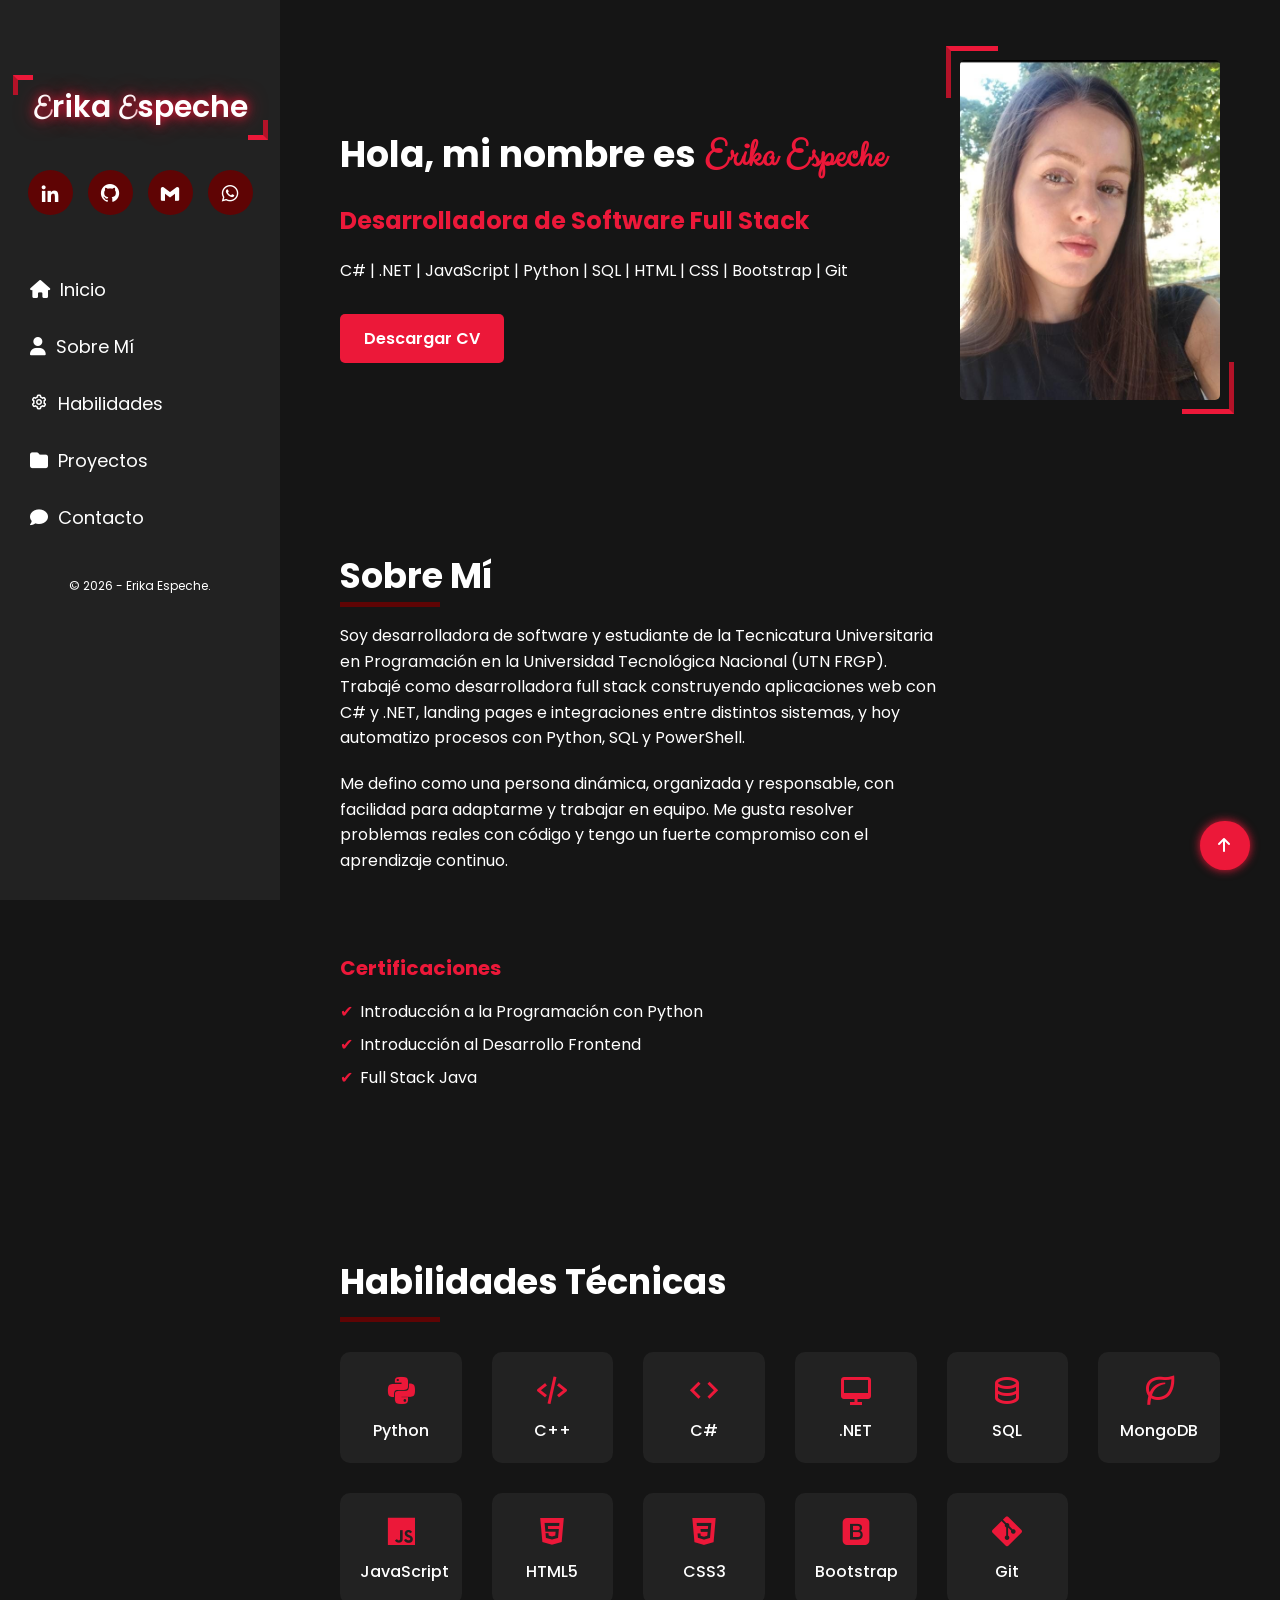
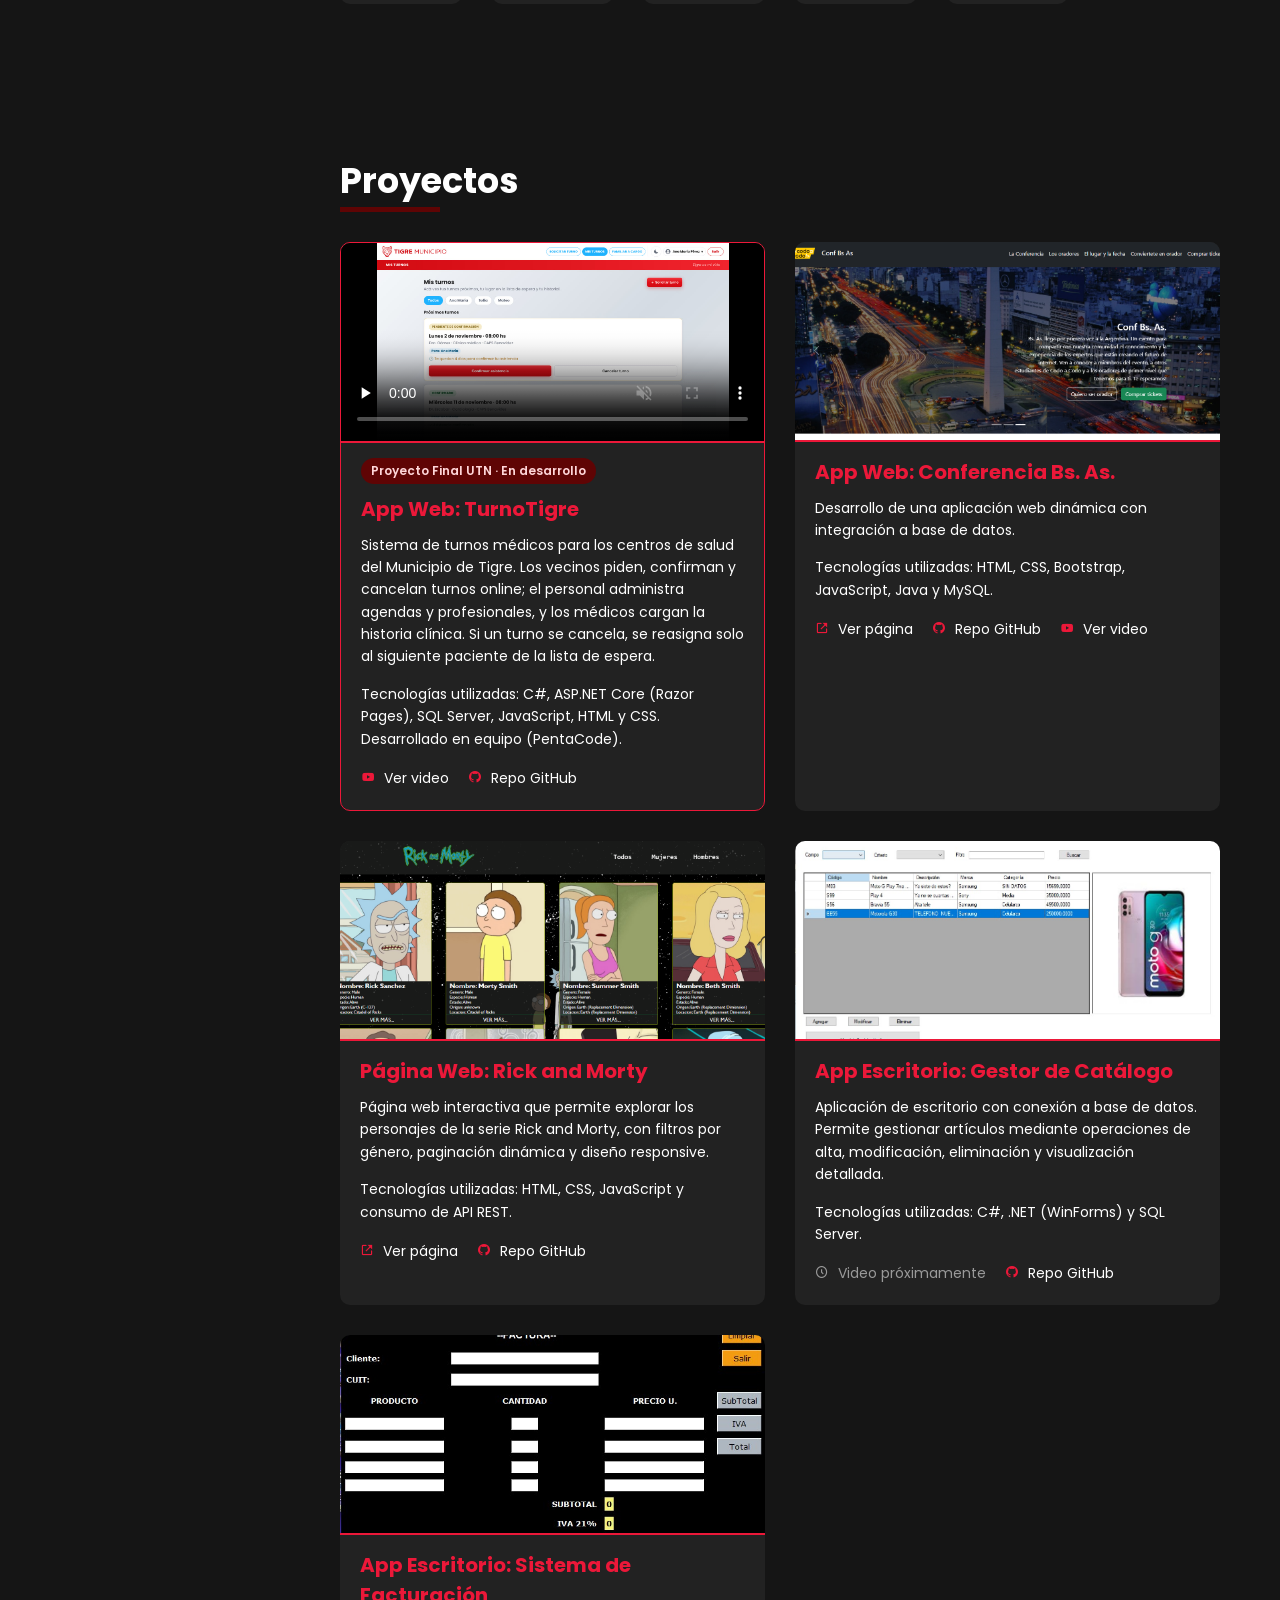
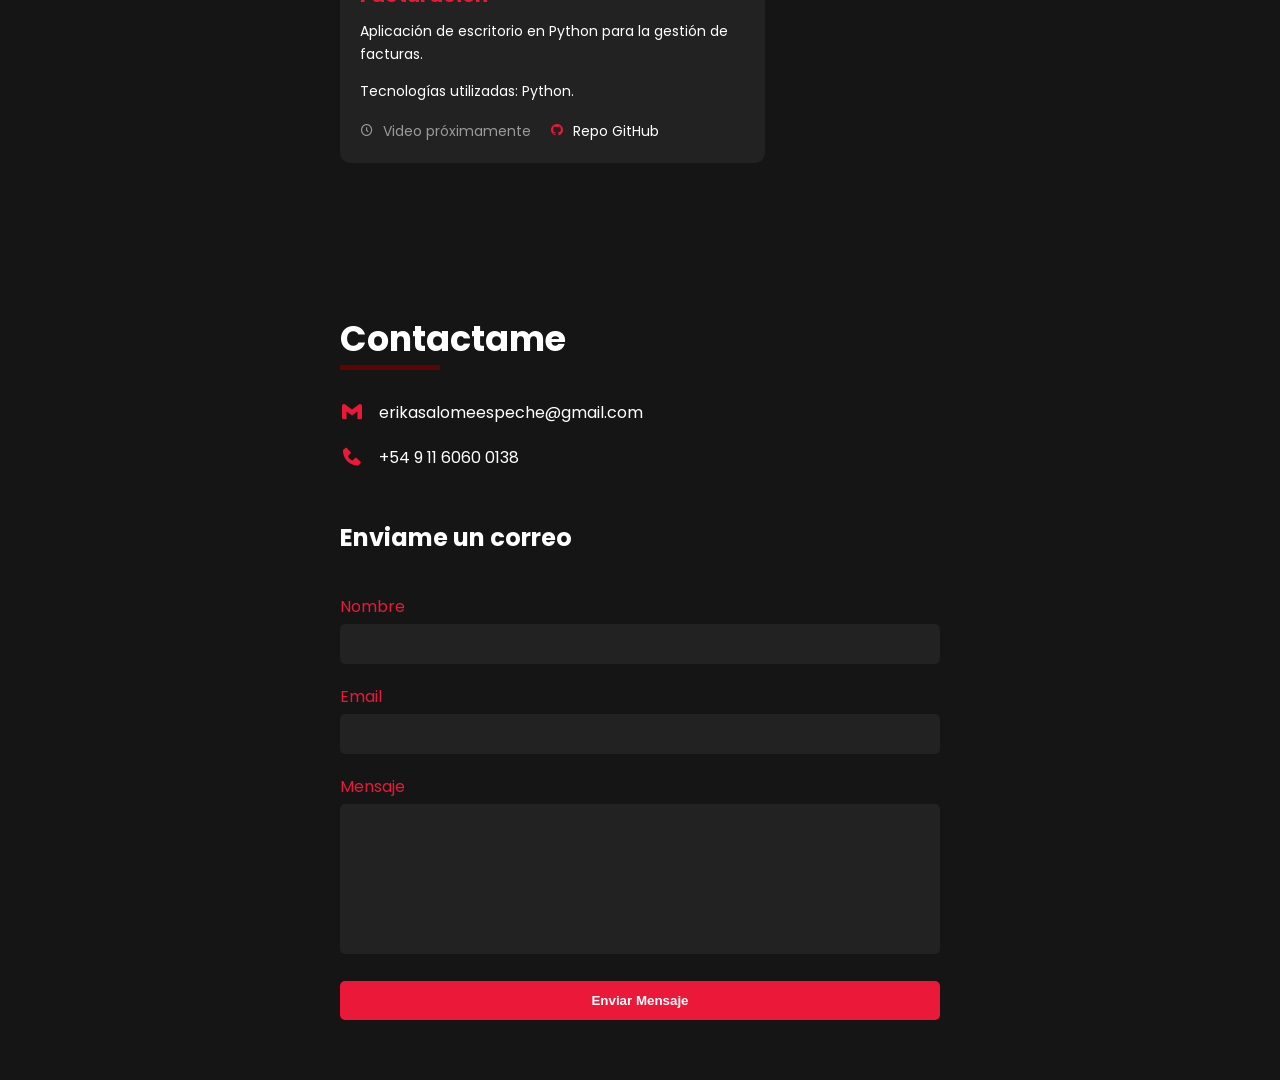
==== commit 6ba52198: "actualizaciones" ====
--- a/index.html
+++ b/index.html
@@ -1,20 +1,18 @@
+<!DOCTYPE html>
 <!-- ====================================================
      Autor: Erika Espeche :)
      Fecha: 22/09/2025
      ====================================================
 -->
-
-
-<!DOCTYPE html>
-<html lang="en">
+<html lang="es">
 
 <head>
   <meta charset="UTF-8">
   <meta name="viewport" content="width=device-width, initial-scale=1.0">
-  <title>Erika Espeche | Portafolio </title>
+  <title>Erika Espeche | Desarrolladora de Software</title>
+  <meta name="description" content="Portafolio de Erika Espeche, desarrolladora de software full stack: C#, .NET, JavaScript, Python y SQL.">
   <link rel="stylesheet" href="./css/estilos.css">
-  <link rel="stylesheet" href="https://cdnjs.cloudflare.com/ajax/libs/font-awesome/6.4.0/css/all.min.css">
-  
+
   <!-- Fuente de letras -->
   <link href="https://fonts.googleapis.com/css2?family=Poppins:wght@300;400;600&display=swap" rel="stylesheet">
   <link href="https://fonts.googleapis.com/css2?family=Clicker+Script&display=swap" rel="stylesheet">
@@ -35,11 +33,11 @@
 <body>
 
   <!-- Botón hamburguesa -->
-  <div class="boton-menu" id="botonMenu">
+  <button type="button" class="boton-menu" id="botonMenu" aria-label="Abrir menú" aria-expanded="false" aria-controls="menu-lateral">
     <span></span>
     <span></span>
     <span></span>
-  </div>
+  </button>
 
 
   <!--MENU -->
@@ -49,10 +47,10 @@
 
     <div class="redes-sociales">
       <div class="redes-sociales-iconos">
-        <a href="https://www.linkedin.com/in/erika-espeche-400774209/" target="_blank" class="linkedin"><i class="bx bxl-linkedin"></i></a>
-        <a href="https://github.com/erikaespeche" target="_blank" class="github"><i class="bx bxl-github"></i></a>
-        <a href="mailto:erikasalomeespeche@gmail.com" class="gmail"><i class="bx bxl-gmail"></i></a>
-        <a href="https://api.whatsapp.com/send?phone=541160060138&text=Hola%20Erika!" class="whatsapp" target="_blank"><i class="bx bxl-whatsapp"></i></a>
+        <a href="https://www.linkedin.com/in/erika-espeche-400774209/" target="_blank" rel="noopener" class="linkedin" aria-label="LinkedIn"><i class="bx bxl-linkedin"></i></a>
+        <a href="https://github.com/erikaespeche" target="_blank" rel="noopener" class="github" aria-label="GitHub"><i class="bx bxl-github"></i></a>
+        <a href="mailto:erikasalomeespeche@gmail.com" class="gmail" aria-label="Enviar mail"><i class="bx bxl-gmail"></i></a>
+        <a href="https://api.whatsapp.com/send?phone=541160060138&text=Hola%20Erika!" class="whatsapp" target="_blank" rel="noopener" aria-label="WhatsApp"><i class="bx bxl-whatsapp"></i></a>
       </div>
     </div>
 
@@ -64,7 +62,7 @@
       <li class="item-menu"><a href="#proyectos"><i class="fas fa-folder icono"></i>Proyectos</a></li>
       <li class="item-menu"><a href="#contacto"><i class="fas fa-comment icono"></i>Contacto</a></li>
     </ul>
-    <footer>© 2025 - Erika Espeche.</footer>
+    <footer>© 2026 - Erika Espeche.</footer>
   </div>
 
   <!--CONTENEDOR DEL CONTENIDO -->
@@ -75,11 +73,11 @@
       <div class="contenedor-inicio">
         <div class="texto-inicio">
           <h1>Hola, mi nombre es <span class="nombre">Erika Espeche</span></h1>
-          <h2>Soy Estudiante de Programación</h2>
+          <h2>Desarrolladora de Software Full Stack</h2>
           <p>
-            C++ | Python | C# | .NET | SQL | NoSQL | JAVASCRIPT | HTML | CSS | BOOSTRAP | GIT
+            C# | .NET | JavaScript | Python | SQL | HTML | CSS | Bootstrap | Git
           </p>
-          <a href="./docs/CV/CV-ERIKA ESPECHE.pdf" class="boton-cv" target="_blank">Descargar CV</a>
+          <a href="./docs/CV/CV-ERIKA ESPECHE.pdf" class="boton-cv" target="_blank" rel="noopener">Descargar CV</a>
         </div>
         <div class="imagen-inicio">
           <img src="./img/Portada/foto_Erika_portada_1.jpeg" alt="Foto de Erika Espeche">
@@ -97,39 +95,25 @@
           <h2 class="titulo-seccion-sobre-mi">Sobre Mí</h2>
           <div class="titulo-seccion-sobre-mi-susbrayado"></div>
           <p>
-            Soy estudiante de la Universidad Tecnológica Nacional (UTN), actualmente cursando la Tecnicatura
-            Universitaria en Programación. Me defino como una persona dinámica, organizada y responsable, con facilidad
-            para adaptarme y trabajar en equipo en entornos cambiantes.
+            Soy desarrolladora de software y estudiante de la Tecnicatura Universitaria en Programación en la
+            Universidad Tecnológica Nacional (UTN FRGP). Trabajé como desarrolladora full stack construyendo
+            aplicaciones web con C# y .NET, landing pages e integraciones entre distintos sistemas, y hoy automatizo
+            procesos con Python, SQL y PowerShell.
           </p>
           <p>
-            Me apasiona la creatividad y tengo un fuerte compromiso con el aprendizaje continuo y el desarrollo
-            profesional. Cuento con experiencia en atención al cliente, resolución de problemas y optimización de
-            procesos, con especial interés en el sector IT.
+            Me defino como una persona dinámica, organizada y responsable, con facilidad para adaptarme y trabajar en
+            equipo. Me gusta resolver problemas reales con código y tengo un fuerte compromiso con el aprendizaje
+            continuo.
           </p>
         </div>
 
         <div class="datos-sobre-mi">
-          <div class="bloque-cv">
-            <!-- <button class="boton-descargar-cv">
-              <i class="bx bx-file icono-cv"></i>
-              <a href="./docs/CV/CV-ERIKA ESPECHE.pdf" target="_blank"><span>Descargar CV</span></a>
-
-            </button> -->
-
-          </div>
-
           <div class="bloque-certificaciones">
             <h3>Certificaciones</h3>
             <ul class="lista-certificaciones">
-              <a href="./docs/Certificaciones/PYTHON+(UTN).pdf" target="_blank">
-                <li>Introducción a la Programación con Python</li>
-              </a>
-              <a href="./docs/Certificaciones/FRONT END (ADA).pdf" target="_blank">
-                <li>Introducción al Desarrollo Frontend</li>
-              </a>
-              <a href="./docs/Certificaciones/FULL STACK JAVA (Codo a Codo).pdf" target="_blank">
-                <li>Full Stack Java</li>
-              </a>
+              <li><a href="./docs/Certificaciones/PYTHON+(UTN).pdf" target="_blank" rel="noopener">Introducción a la Programación con Python</a></li>
+              <li><a href="./docs/Certificaciones/FRONT END (ADA).pdf" target="_blank" rel="noopener">Introducción al Desarrollo Frontend</a></li>
+              <li><a href="./docs/Certificaciones/FULL STACK JAVA (Codo a Codo).pdf" target="_blank" rel="noopener">Full Stack Java</a></li>
             </ul>
           </div>
         </div>
@@ -164,33 +148,49 @@
       <div class="titulo-seccion-sobre-mi-susbrayado"></div>
       <div class="contenedor-proyectos">
 
+        <!-- TurnoTigre - Proyecto Final UTN -->
+        <div class="tarjeta-proyecto tarjeta-destacada">
+          <video class="imagen-proyecto" src="./img/Proyectos/[VIDEO] - TurnoTigre.mp4" poster="./img/Proyectos/Captura-TurnoTigre.jpg" controls muted playsinline preload="none" aria-label="Video recorriendo la app TurnoTigre"></video>
+          <span class="etiqueta-proyecto">Proyecto Final UTN · En desarrollo</span>
+          <h3>App Web: TurnoTigre</h3>
+          <p>Sistema de turnos médicos para los centros de salud del Municipio de Tigre. Los vecinos piden, confirman y
+            cancelan turnos online; el personal administra agendas y profesionales, y los médicos cargan la historia
+            clínica. Si un turno se cancela, se reasigna solo al siguiente paciente de la lista de espera.</p>
+          <p>Tecnologías utilizadas: C#, ASP.NET Core (Razor Pages), SQL Server, JavaScript, HTML y CSS. Desarrollado en
+            equipo (PentaCode).</p>
+          <div class="enlaces-proyecto">
+            <a href="./img/Proyectos/[VIDEO] - TurnoTigre.mp4" target="_blank" rel="noopener"><i class="bx bxl-youtube"></i> Ver video</a>
+            <a href="https://github.com/santiezsa/TurnoTigre" target="_blank" rel="noopener"><i class="bx bxl-github"></i> Repo GitHub</a>
+          </div>
+        </div>
+
         <!-- Conf Bs As -->
         <div class="tarjeta-proyecto">
-          <img src="./img/Proyectos/Captura-ConferenciaBsAs.PNG" alt="Conferencia Bs. As." class="imagen-proyecto">
+          <img src="./img/Proyectos/Captura-ConferenciaBsAs.PNG" alt="Captura de la app Conferencia Bs. As." class="imagen-proyecto">
           <h3>App Web: Conferencia Bs. As.</h3>
           <p>Desarrollo de una aplicación web dinámica con integración a base de datos.</p>
-          <p>Tecnologías utilizadas: HTML, CSS, Bootstrap,JavaScript, Java y MySQL.</p>
-          <div class="enlaces-proyecto">
-            <a href="https://erikaespeche.github.io/ConferenciaBsAs/" target="_blank"><i
+          <p>Tecnologías utilizadas: HTML, CSS, Bootstrap, JavaScript, Java y MySQL.</p>
+          <div class="enlaces-proyecto">
+            <a href="https://erikaespeche.github.io/ConferenciaBsAs/" target="_blank" rel="noopener"><i
                 class="bx bx-link-external"></i> Ver página</a>
-            <a href="https://github.com/erikaespeche/Conferencia-BsAs" target="_blank"><i class="bx bxl-github"></i>
+            <a href="https://github.com/erikaespeche/Conferencia-BsAs" target="_blank" rel="noopener"><i class="bx bxl-github"></i>
               Repo GitHub</a>
-            <a href="./img/Proyectos/[VIDEO] - ConferenciaBsAs.mp4" target="_blank"><i class="bx bxl-youtube"></i> Ver
+            <a href="./img/Proyectos/[VIDEO] - ConferenciaBsAs.mp4" target="_blank" rel="noopener"><i class="bx bxl-youtube"></i> Ver
               video</a>
           </div>
         </div>
 
         <!-- Rick and Morty -->
         <div class="tarjeta-proyecto">
-          <img src="./img/Proyectos/Captura-RickAndMorty.PNG" alt="Conferencia Bs. As." class="imagen-proyecto">
+          <img src="./img/Proyectos/Captura-RickAndMorty.PNG" alt="Captura de la página Rick and Morty" class="imagen-proyecto">
           <h3>Página Web: Rick and Morty</h3>
-          <p>Desarrollo de una página web interactiva que permite explorar personajes de la serie Rick and Morty.
-            Incluye filtros por género, paginación dinámica y diseño</p>
-          <p>Tecnologías utilizadas: HTML, CSS, JavaScript y conexion a API</p>
-          <div class="enlaces-proyecto">
-            <a href="https://erikaespeche.github.io/RICKANDMORTY/" target="_blank"><i class="bx bx-link-external"></i>
+          <p>Página web interactiva que permite explorar los personajes de la serie Rick and Morty, con filtros por
+            género, paginación dinámica y diseño responsive.</p>
+          <p>Tecnologías utilizadas: HTML, CSS, JavaScript y consumo de API REST.</p>
+          <div class="enlaces-proyecto">
+            <a href="https://erikaespeche.github.io/RICKANDMORTY/" target="_blank" rel="noopener"><i class="bx bx-link-external"></i>
               Ver página</a>
-            <a href="https://github.com/erikaespeche/RICKANDMORTY" target="_blank"><i class="bx bxl-github"></i> Repo
+            <a href="https://github.com/erikaespeche/RICKANDMORTY" target="_blank" rel="noopener"><i class="bx bxl-github"></i> Repo
               GitHub</a>
           </div>
         </div>
@@ -198,27 +198,27 @@
 
         <!-- Gestor de catalogo -->
         <div class="tarjeta-proyecto">
-          <img src="./img/Proyectos/Captura-GestorArticulos.jpg" alt="Conferencia Bs. As." class="imagen-proyecto">
-          <h3>App Escritorio: Gestor de Catalogo </h3>
-          <p>Desarrollo de una aplicación de escritorio, con conexión a base de datos. Permite gestionar artículos
-            mediante operaciones de alta, modificación, eliminación y visualización detallada.</p>
-          <p>Tecnologías utilizadas: C#, .NET, SQL Server.</p>
-          <div class="enlaces-proyecto">
-            <a href="" target="_blank"><i class="bx bx-link-external"></i> Ver video (Proximamente)</a>
-            <a href="https://github.com/Jooseaguirre/tp-winform-equipo-8b" target="_blank"><i class="bx bxl-github"></i>
+          <img src="./img/Proyectos/Captura-GestorArticulos.jpg" alt="Captura del Gestor de Catálogo" class="imagen-proyecto">
+          <h3>App Escritorio: Gestor de Catálogo</h3>
+          <p>Aplicación de escritorio con conexión a base de datos. Permite gestionar artículos mediante operaciones de
+            alta, modificación, eliminación y visualización detallada.</p>
+          <p>Tecnologías utilizadas: C#, .NET (WinForms) y SQL Server.</p>
+          <div class="enlaces-proyecto">
+            <span class="enlace-pendiente"><i class="bx bx-time-five"></i> Video próximamente</span>
+            <a href="https://github.com/Jooseaguirre/tp-winform-equipo-8b" target="_blank" rel="noopener"><i class="bx bxl-github"></i>
               Repo GitHub</a>
           </div>
         </div>
 
         <!-- Sistema de Facturacion -Python -->
         <div class="tarjeta-proyecto">
-          <img src="./img/Proyectos/Captura-Facturacion-Python.jpg" alt="Conferencia Bs. As." class="imagen-proyecto">
-          <h3>App Escritorio: Sistema de Facturacion </h3>
-          <p>Desarrollo de una aplicación de escritorio en Python para la gestión de facturas.</p>
+          <img src="./img/Proyectos/Captura-Facturacion-Python.jpg" alt="Captura del Sistema de Facturación" class="imagen-proyecto">
+          <h3>App Escritorio: Sistema de Facturación</h3>
+          <p>Aplicación de escritorio en Python para la gestión de facturas.</p>
           <p>Tecnologías utilizadas: Python.</p>
           <div class="enlaces-proyecto">
-            <a href="" target="_blank"><i class="bx bx-link-external"></i> Ver video (Proximamente)</a>
-            <a href="https://github.com/erikaespeche/Sistema-de-Facturacion-Python" target="_blank"><i
+            <span class="enlace-pendiente"><i class="bx bx-time-five"></i> Video próximamente</span>
+            <a href="https://github.com/erikaespeche/Sistema-de-Facturacion-Python" target="_blank" rel="noopener"><i
                 class="bx bxl-github"></i> Repo GitHub</a>
           </div>
         </div>
@@ -310,7 +310,7 @@
 
 
     <!-- BOTON PARA IR AL INICIO -->
-    <a href="#inicio" class="boton-ir-inicio">
+    <a href="#inicio" class="boton-ir-inicio" aria-label="Volver al inicio">
       <i class="fas fa-arrow-up"></i>
     </a>
 
@@ -320,7 +320,7 @@
 
 
   <!-- SCRIPT JS -->
-<script src="../Portafolio_v1/js/script.js"></script>
+<script src="./js/script.js"></script>
 </body>
 
 </html>
--- a/css/estilos.css
+++ b/css/estilos.css
@@ -1,1150 +1,1013 @@
-/*
-====================================================
-Autor: Erika Espeche :)
-Fecha: 22/09/2025
-Estilos Pagina de Principal "index.html"
-====================================================
-*/
-
-html {
-  scroll-behavior: smooth;
-}
-
-
-body {
-  margin: 0;
-  font-family: 'Poppins', sans-serif;
-  display: flex;
-  flex-direction: row; /* lo pongo xq mantiene el menu lateral a la izquierda */
-  background-color: #151515;
-}
-#contenido-principal {
-  flex-grow: 1;
-  display: flex;
-  flex-direction: column;
-  background-color: #151515;
-  padding: 0;
-  margin-left: 280px;
-}
-
-
-
-/*-----------------MENU--------------------*/
-#menu-lateral {
-  width: 280px;
-  background-color: #222222;
-  color: white;
-  display: flex;
-  flex-direction: column;
-  align-items: center;
-  height: 100vh;
-  padding-top: 5px;
-  position: fixed;
-  top: 0;
-  left: 0;
-  z-index: 1000;
-}
-
-
-/* #titulo-portafolio {
-  position: relative;
-  text-align: center;
-  color: white;
-  font-size: 30px;
-  margin-bottom: 30px;
-  margin-top: 70px;
-  padding: 10px 20px;
-  font-weight: 600;
-} */
-
-#titulo-portafolio {
-  position: relative;
-  text-align: center;
-  color: white;
-  font-size: 30px;
-  margin-bottom: 30px;
-  margin-top: 70px;
-  padding: 10px 20px;
-  font-weight: 600;
-  text-shadow: 0 0 10px #EC1839, 0 0 20px #b31228;
-}
-
-
-@keyframes resplandor {
-  0% { text-shadow: 0 0 10px rgba(236, 24, 57, 0.3); }
-  100% { text-shadow: 0 0 25px rgba(236, 24, 57, 0.7); }
-}
-
-#titulo-portafolio {
-  animation: resplandor 2s infinite alternate;
-}
-
-
-
-#titulo-portafolio a {
-  color: white;
-  text-decoration: none;
-}
-
-#titulo-portafolio a:visited {
-  color: white;
-  text-decoration: none;
-}
-
-
-.e-cursiva{
-  font-family: 'Clicker Script', cursive;
-}
-
-/* Esquinas rojas decorativas */
-#titulo-portafolio::after {
-  content: "";
-  position: absolute;
-  width: 20px;
-  height: 20px;
-  border-bottom: 5px solid #EC1839;
-  border-right: 5px solid #b31228;
-  bottom: 0;
-  right: 0;
-}
-#titulo-portafolio::before{
-  content: "";
-  position: absolute;
-  width: 20px;
-  height: 20px;
-  border-top: 5px solid #EC1839;
-  border-left: 5px solid #b31228;
-  top: 0;
-  left: 0;
-}
-
-
-
-#lista-menu {
-  list-style: none;
-  padding: 0;
-  width: 100%;
-}
-
-.item-menu {
-  padding: 15px 30px;
-  display: flex;
-  align-items: center;
-  cursor: pointer;
-  transition: background 0.3s;
-  position: relative;
-}
-
-/* Subrayado animado tipo linea */
-.item-menu::after {
-  content: "";
-  position: absolute;
-  bottom: 8px;
-  left: 30px;
-  width: 60%;
-  height: 2px;
-  background-color: #b31228;
-  transform: scaleX(0);
-  transition: transform 0.3s ease;
-  transform-origin: left;
-}
-
-.item-menu:hover::after {
-  transform: scaleX(1);
-}
-
-.item-menu:hover {
-  background-color: #333;
-}
-
-
-
-.icono {
-  margin-right: 10px;
-}
-
-
-/*Iconos redes sociales*/
-.redes-sociales-iconos {
-  display: flex;
-  gap: 15px;
-  margin-bottom: 30px;
-}
-
-.redes-sociales-iconos a {
-  display: flex;
-  align-items: center;
-  justify-content: center;
-  width: 45px;
-  height: 45px;
-  border-radius: 50%;
-  background-color: #5F0404;
-  color: white;
-  font-size: 22px;
-  transition: background-color 0.3s ease, transform 0.3s ease;
-  text-decoration: none;
-}
-
-.redes-sociales-iconos a:hover {
-  background-color: #b31228;
-  transform: scale(1.1);
-}
-
-.item-menu a{
-  text-decoration: none;
-  color: white;
-  font-size: 18px;
-}
-
-footer{
-  font-size: 12px;
-  margin-top: 15px;
-}
-
-
-
-
-/*-----------------INICIO--------------------*/
-
-#inicio {
-  flex-grow: 1;
-  padding: 60px;
-  background-color: #151515;
-  color: white;
-}
-
-.contenedor-inicio {
-  display: flex;
-  align-items: center;
-  justify-content: space-between;
-  gap: 40px;
-  flex-wrap: wrap;
-}
-
-.texto-inicio {
-  max-width: 600px;
-}
-
-.texto-inicio h1 {
-  font-size: 36px;
-  margin-bottom: 10px;
-}
-
-.texto-inicio h2 {
-  font-size: 24px;
-  color: #EC1839;
-  margin-bottom: 20px;
-}
-
-.texto-inicio p {
-  font-size: 16px;
-  line-height: 1.6;
-  margin-bottom: 30px;
-}
-
-.nombre {
-  color: #EC1839;
-  font-family: 'Clicker Script', cursive;
-  font-size: 40px;
-}
-
-.boton-cv {
-  display: inline-block;
-  padding: 12px 24px;
-  background-color: #EC1839;
-  color: white;
-  text-decoration: none;
-  border-radius: 5px;
-  font-weight: 600;
-  transition: background 0.3s;
-}
-
-.boton-cv:hover {
-  background-color: #b31228;
-}
-
-.imagen-inicio {
-    width: 250px;
-    height: 300px;
-    position: relative;
-    display: flex;
-    justify-content: flex-start;
-    box-sizing: border-box;
-    margin: 0 auto;
-    flex-direction: column;
-    align-items: center;
-}
-
-/* Imagen ajustada al contenedor */
-.imagen-inicio img {
-  width: 100%;
-  height: 135%;
-  object-fit: contain;
-  border-radius: 5px;
-}
-
-/* Esquinas decorativas */
-.imagen-inicio::before,
-.imagen-inicio::after {
-  content: "";
-  position: absolute;
-  width: 52px;
-  height: 52px;
-}
-
-.imagen-inicio::before {
-    top: -20px;
-    left: -9px;
-    border-right: none;
-    border-bottom: none;
-    border-top: 5px solid #EC1839;
-    border-left: 5px solid #b31228;
-}
-
-.imagen-inicio::after {
-    bottom: -126px;
-    right: -8px;
-    border-left: none;
-    border-top: none;
-    border-bottom: 5px solid #EC1839;
-    border-right: 5px solid #b31228;
-}
-
-
-/*---------SOBRE MI----------------------------------------*/
-
-#sobre-mi {
-  flex-grow: 1;
-  padding: 60px;
-  background-color: #151515;
-  color: white;
-}
-
-.contenedor-sobre-mi {
-  display: flex;
-  flex-wrap: wrap;
-  gap: 40px;
-  justify-content: space-between;
-  align-items: flex-start;
-}
-
-.texto-sobre-mi {
-  max-width: 600px;
-}
-
-.titulo-seccion-sobre-mi {
-  font-size: 32px;
-  color: white;
-  margin-bottom: 20px;
-}
-
-.titulo-seccion-sobre-mi  {
-  position: relative;
-  display: inline-block;
-  font-size: 35px;
-  color: white;
-  font-weight: bold;
-}
-
-.titulo-seccion-sobre-mi-susbrayado{
-  background-color: #5F0404;
-  width: 100px;
-  height: 5px;
-  margin-top: -20px;
-}
-
-
-.texto-sobre-mi p {
-  font-size: 16px;
-  line-height: 1.6;
-  margin-bottom: 20px;
-}
-
-.datos-sobre-mi {
-  display: flex;
-  flex-direction: column;
-  gap: 30px;
-}
-
-.bloque-cv {
-  display: flex;
-  align-items: center;
-  gap: 10px;
-  font-size: 18px;
-  color: #EC1839;
-}
-.bloque-cv a{
-  color: #EC1839;
-  font-size: 22px;
-  transition: background-color 0.3s ease, transform 0.3s ease;
-  text-decoration: none;
-}
-.bloque-cv a:hover {
-  transform: scale(1.1);
-}
-
-
-.icono-cv {
-  font-size: 28px;
-}
-
-.boton-descargar-cv {
-    display: inline-block;
-    padding: 5px;
-    background-color: #ec18186b;
-    color: white;
-    text-decoration: none;
-    border-radius: 5px;
-    /* font-weight: 600; */
-    transition: background 0.3s;
-    border: unset;
-    text-align: center;
-}
-
-.boton-descargar-cv a{
-  color: white;
-  font-size: 18px;
-}
-
-.boton-descargar-cv:hover {
-  background-color: #b31228;
-}
-
-.bloque-certificaciones h3 {
-  font-size: 20px;
-  margin-bottom: 10px;
-  color: #EC1839;
-}
-
-.lista-certificaciones {
-  list-style: none;
-  padding-left: 0;
-}
-
-.lista-certificaciones li {
-  font-size: 16px;
-  margin-bottom: 8px;
-  padding-left: 20px;
-  position: relative;
-}
-
-.lista-certificaciones a{
-  text-decoration: none;
-  font-size: 16px;
-  color: white;
-}
-
-/* Subrayado animado tipo linea */
-.lista-certificaciones li::after {
-  content: "";
-  position: absolute;
-  bottom: 1px;
-  left: 30px;
-  width: 40%;
-  height: 1px;
-  background-color: #b31228;
-  transform: scaleX(0);
-  transition: transform 0.3s ease;
-  transform-origin: left;
-}
-
-.lista-certificaciones li:hover::after {
-  transform: scaleX(1);
-}
-
-
-.lista-certificaciones li::before {
-  content: "✔";
-  position: absolute;
-  left: 0;
-  color: #EC1839;
-}
-
-
-
-
-/*---------HABILIDADES---------------------------------------*/
-.seccion-habilidades {
-  padding: 60px;
-  background-color: #151515;
-  color: white;
-}
-
-.contenedor-habilidades {
-  display: grid;
-  grid-template-columns: repeat(auto-fit, minmax(120px, 1fr));
-  gap: 30px;
-  margin-top: 30px;
-}
-
-.titulo-seccion-habilidades  {
-  position: relative;
-  display: inline-block;
-  font-size: 35px;
-  color: white;
-  font-weight: bold;
-}
-
-.habilidad {
-  background-color: #222;
-  border-radius: 10px;
-  padding: 20px;
-  text-align: center;
-  transition: transform 0.3s ease, background-color 0.3s ease;
-}
-
-.habilidad i {
-  font-size: 36px;
-  color: #EC1839;
-  margin-bottom: 10px;
-  display: block;
-}
-
-.habilidad span {
-  font-size: 16px;
-  color: white;
-  font-weight: 500;
-}
-
-.habilidad:hover {
-  background-color: #333;
-  transform: scale(1.05);
-}
-
-
-/*---------PROYECTOS---------------------------------------*/
-
-.seccion-proyectos {
-  padding: 60px;
-  background-color: #151515;
-  color: white;
-}
-
-.contenedor-proyectos {
-  display: grid;
-  grid-template-columns: repeat(auto-fit, minmax(300px, 1fr));
-  gap: 30px;
-  margin-top: 30px;
-  
-}
-
-
-.tarjeta-proyecto {
-  background-color: #222;
-  border-radius: 10px;
-  overflow: hidden;
-  transition: transform 0.3s ease, background-color 0.3s ease;
-  display: flex;
-  flex-direction: column;
-}
-
-.tarjeta-proyecto:hover {
-  background-color: #333;
-  transform: scale(1.02);
-}
-
-.imagen-proyecto {
-  width: 100%;
-  height: 200px;
-  object-fit: cover;
-  border-bottom: 2px solid #EC1839;
-}
-
-.tarjeta-proyecto h3 {
-  color: #EC1839;
-  margin: 15px 20px 10px;
-  font-size: 20px;
-}
-
-.tarjeta-proyecto p {
-  font-size: 14px;
-  line-height: 1.6;
-  margin: 0 20px 15px;
-}
-
-.enlaces-proyecto {
-  margin: 0 20px 20px;
-}
-
-.enlaces-proyecto a {
-  display: inline-block;
-  margin-right: 15px;
-  color: white;
-  font-size: 14px;
-  text-decoration: none;
-  transition: color 0.3s ease;
-}
-
-.enlaces-proyecto a i {
-  margin-right: 5px;
-  color: #EC1839;
-}
-
-.enlaces-proyecto a:hover {
-  color: #FEA1A3;
-}
-
-
-
-
-/*---------CONTACTO---------------------------------------*/
-.seccion-contacto {
-  padding: 60px;
-  background-color: #151515;
-  color: white;
-}
-
-/*MAIL y CELU*/
-.info-contacto {
-  display: flex;
-  flex-direction: column;
-  gap: 20px;
-  margin: 30px 0;
-  font-size: 16px;
-  color: white;
-}
-
-.dato-contacto {
-  display: flex;
-  align-items: center;
-  gap: 15px;
-}
-
-.icono-contacto {
-  font-size: 24px;
-  color: #EC1839;
-}
-
-/*FORMULARIO*/
-.formulario-contacto {
-  max-width: 600px;
-  margin-top: 30px;
-  display: flex;
-  flex-direction: column;
-  gap: 20px;
-}
-
-.campo-formulario textarea {
-  width: 100%;
-  height: 150px;
-  padding: 12px;
-  background-color: #222;
-  border: none;
-  border-radius: 5px;
-  color: white;
-  font-size: 14px;
-  outline: none;
-  transition: background-color 0.3s ease;
-  resize: none; 
-}
-
-
-.campo-formulario label {
-  font-size: 16px;
-  color: #EC1839;
-  margin-bottom: 5px;
-  display: block;
-}
-
-.campo-formulario input,
-.campo-formulario textarea {
-  width: 100%;
-  padding: 12px;
-  background-color: #222;
-  border: none;
-  border-radius: 5px;
-  color: white;
-  font-size: 14px;
-  outline: none;
-  transition: background-color 0.3s ease;
-}
-
-.campo-formulario input:focus,
-.campo-formulario textarea:focus {
-  background-color: #333;
-}
-
-.boton-enviar {
-  padding: 12px 24px;
-  background-color: #EC1839;
-  color: white;
-  border: none;
-  border-radius: 5px;
-  font-weight: 600;
-  cursor: pointer;
-  transition: background-color 0.3s ease;
-}
-
-.boton-enviar:hover {
-  background-color: #b31228;
-}
-
-
-/*---------BOTON PARA IR AL INICIO---------------------------------------*/
-.boton-ir-inicio {
-  position: fixed;
-  bottom: 30px;
-  right: 30px;
-  background-color: #EC1839;
-  color: white;
-  padding: 12px 18px;
-  border-radius: 50px;
-  font-weight: 600;
-  text-decoration: none;
-  font-size: 16px;
-  box-shadow: 0 0 10px #EC1839;
-  transition: background-color 0.3s ease, transform 0.3s ease;
-  z-index: 999;
-}
-
-.boton-ir-inicio:hover {
-  background-color: #b31228;
-  transform: scale(1.1);
-}
-
-.boton-ir-inicio i {
-  margin-right: 2px;
-}
-
-
-
-
-
-
-/*---------BARRA SCROLL---------------------------------------*/
-/* Estilo general para la barra de scroll */
-::-webkit-scrollbar {
-  width: 10px;
-}
-
-/* Fondo de la barra */
-::-webkit-scrollbar-track {
-  background: #222; /* color del fondo */
-}
-
-/* Color del scroll (la parte que se mueve) */
-::-webkit-scrollbar-thumb {
-  background-color: #EC1839; 
-  border-radius: 5px;
-  border: 2px solid #151515; 
-}
-
-/* Hover sobre el scroll */
-::-webkit-scrollbar-thumb:hover {
-  background-color: #b31228;
-}
-
-
-
-
-
-
-
-
-
-
-
-
-
-
-
-
-/* =====================================================
-   🔹 SECCION RESPONSIVE (para moviles y tablets)
-   ===================================================== */
-
-/* --- Pantallas menores a 1024px (tablets) --- */
-@media (max-width: 1025px) {
-  #menu-lateral {
-    width: 220px;
-  }
-
-  #contenido-principal {
-    margin-left: 220px;
-  }
-
-  .texto-inicio h1 {
-    font-size: 30px;
-  }
-
-  .texto-inicio h2 {
-    font-size: 20px;
-  }
-
-  .imagen-inicio {
-    width: 220px;
-    height: 260px;
-  }
-}
-
-/* --- Pantallas menores a 480px (celulares pequeños) --- */
-@media (max-width: 480px) {
-  #titulo-portafolio {
-    font-size: 20px;
-  }
-
-  .texto-inicio h1 {
-    font-size: 24px;
-  }
-
-  .texto-inicio h2 {
-    font-size: 18px;
-  }
-
-  .nombre {
-    font-size: 28px;
-  }
-
-  .boton-cv {
-    padding: 10px 18px;
-    font-size: 14px;
-  }
-
-  .tarjeta-proyecto p {
-    font-size: 13px;
-  }
-
-  .tarjeta-proyecto h3 {
-    font-size: 18px;
-  }
-
-  footer {
-    font-size: 10px;
-  }
-}
-
-
-
-
-
-@media (max-width: 900px) {
-  body {
-    flex-direction: column;
-  }
-
-  #menu-lateral {
-    position: fixed;
-    top: 0;
-    left: 0;
-    width: 100%;
-    height: auto;
-    background-color: #222;
-    transform: translateY(-100%);
-    z-index: 1500;
-    display: flex;
-    flex-direction: column;
-    align-items: center;
-    padding: 60px 0 20px 0;
-    transition: transform 0.5s cubic-bezier(0.4, 0, 0.2, 1);
-  }
-
-  #menu-lateral.activo {
-    transform: translateY(0);
-  }
-
-  #contenido-principal {
-    margin-left: 0;
-    padding-top: 70px;
-  }
-
-  .boton-menu {
-    display: block;
-  }
-
-  #lista-menu {
-    display: flex;
-    flex-direction: column;
-    gap: 10px;
-    text-align: center;
-  }
-
-  .item-menu {
-    padding: 10px;
-  }
-
-  .redes-sociales-iconos {
-    margin-bottom: 15px;
-  }
-
-  footer {
-    margin-top: 15px;
-    text-align: center;
-  }
-
-  /* Esquinas decorativas */
-.imagen-inicio::before,
-.imagen-inicio::after {
-  content: "";
-  position: absolute;
-  width: 52px;
-  height: 52px;
-}
-
-.imagen-inicio::before {
-    top: -20px;
-    left: -19px;
-    border-right: none;
-    border-bottom: none;
-    border-top: 5px solid #EC1839;
-    border-left: 5px solid #b31228;
-}
-
-.imagen-inicio::after {
-    bottom: -19px;
-    right: -16px;
-    border-left: none;
-    border-top: none;
-    border-bottom: 5px solid #EC1839;
-    border-right: 5px solid #b31228;
-}
-
-body {
-    flex-direction: column;
-  }
-
-  .boton-menu {
-    display: flex;
-  }
-
-  /* #menu-lateral {
-    position: fixed;
-    top: 0;
-    left: -100%;
-    width: 100%;
-    height: 100vh;
-    background-color: #111;
-    flex-direction: column;
-    align-items: center;
-    justify-content: flex-start;
-    padding-top: 80px;
-    transition: left 0.3s ease;
-    z-index: 999;
-  } */
-
-  #menu-lateral.activo {
-    left: 0;
-  }
-
-  #lista-menu {
-    display: flex;
-    flex-direction: column;
-    align-items: center;
-    gap: 20px;
-  }
-
-  .item-menu {
-    padding: 10px 0;
-    font-size: 16px;
-  }
-
-  #contenido-principal {
-    margin-left: 0;
-    padding-top: 80px;
-  }
-
-  #titulo-portafolio {
-    font-size: 22px;
-    margin: 10px 0;
-  }
-
-  .redes-sociales-iconos {
-    margin: 10px 0;
-  }
-
-  .contenedor-inicio {
-    flex-direction: column-reverse;
-    align-items: center;
-    text-align: center;
-  }
-
-  .texto-inicio {
-    max-width: 100%;
-  }
-
-  .imagen-inicio {
-    width: 180px;
-    height: auto;
-  }
-
-  .seccion-proyectos .contenedor-proyectos {
-    grid-template-columns: 1fr;
-  }
-
-  .contenedor-sobre-mi {
-    flex-direction: column;
-    align-items: center;
-  }
-
-  .datos-sobre-mi {
-    align-items: center;
-  }
-
-  .formulario-contacto {
-    width: 100%;
-  }
-
-  .boton-ir-inicio {
-    bottom: 15px;
-    right: 15px;
-    padding: 10px 14px;
-    font-size: 14px;
-  }
-
-    /* Esquinas decorativas */
-.imagen-inicio::before,
-.imagen-inicio::after {
-  content: "";
-  position: absolute;
-  width: 52px;
-  height: 52px;
-}
-
-.imagen-inicio::before {
-    top: -20px;
-    left: -7px;
-    border-right: none;
-    border-bottom: none;
-    border-top: 5px solid #EC1839;
-    border-left: 5px solid #b31228;
-}
-
-.imagen-inicio::after {
-    bottom: -109px;
-    right: -7px;
-    border-left: none;
-    border-top: none;
-    border-bottom: 5px solid #EC1839;
-    border-right: 5px solid #b31228;
-}
-/* ========= MENU RESPONSIVE ========= */
-
-.boton-menu {
-  display: none; /* Se oculta en desktop */
-  position: fixed;
-  top: 20px;
-  left: 20px;
-  width: 45px;
-  height: 40px;
-  background-color: #EC1839;
-  border-radius: 8px;
-  cursor: pointer;
-  z-index: 2000;
-  /* Flex para centrar las líneas */
-  display: flex;
-  flex-direction: column;
-  justify-content: center;
-  align-items: center;
-  gap: 5px; 
-  box-shadow: 0 0 10px rgba(236, 24, 57, 0.5);
-  transition: all 0.3s ease;
-}
-
-/* Estilo para las 3 líneas internas */
-.boton-menu span {
-  display: block;
-  width: 25px;
-  height: 3px;
-  background-color: white;
-  border-radius: 2px;
-  transition: 0.3s;
-}
-
-.boton-menu:hover {
-  background-color: #b31228;
-  transform: scale(1.1);
-}
-
-/* Estado oculto del menú */
-#menu-lateral {
-  transition: all 0.4s ease;
-}
-}
-
-
-/* Este código se aplica SOLAMENTE desde 0px hasta 768px */
-@media screen and (min-width: 0px) and (max-width: 768px){
-    /* Esquinas decorativas */
-.imagen-inicio::before,
-.imagen-inicio::after {
-  content: "";
-  position: absolute;
-  width: 52px;
-  height: 52px;
-}
-
-.imagen-inicio::before {
-    top: -20px;
-    left: -18px;
-    border-right: none;
-    border-bottom: none;
-    border-top: 5px solid #EC1839;
-    border-left: 5px solid #b31228;
-}
-
-.imagen-inicio::after {
-    bottom: -20px;
-    right: -20px;
-    border-left: none;
-    border-top: none;
-    border-bottom: 5px solid #EC1839;
-    border-right: 5px solid #b31228;
-}
-}
-
-
-@media screen and (min-width: 769px) and (max-width: 900px){
-      /* Esquinas decorativas */
-.imagen-inicio::before,
-.imagen-inicio::after {
-  content: "";
-  position: absolute;
-  width: 52px;
-  height: 52px;
-}
-
-.imagen-inicio::before {
-    top: -20px;
-    left: -18px;
-    border-right: none;
-    border-bottom: none;
-    border-top: 5px solid #EC1839;
-    border-left: 5px solid #b31228;
-}
-
-.imagen-inicio::after {
-    bottom: -23px;
-    right: -22px;
-    border-left: none;
-    border-top: none;
-    border-bottom: 5px solid #EC1839;
-    border-right: 5px solid #b31228;
-}
-}
-
-@media screen and (min-width: 901px) and (max-width: 1025px){
-  /* Esquinas rojas decorativas */
-#titulo-portafolio::after {
-  content: "";
-  position: absolute;
-  width: 20px;
-  height: 20px;
-  border-bottom: 5px solid #EC1839;
-  border-right: 5px solid #b31228;
-  bottom: 6px;
-  right: 22px;
-}
-#titulo-portafolio::before{
-  content: "";
-  position: absolute;
-  width: 20px;
-  height: 20px;
-  border-top: 5px solid #EC1839;
-  border-left: 5px solid #b31228;
-  top: 8px;
-  left: 31px;
-}
-
-}
-
-
-
+/*
+====================================================
+Autor: Erika Espeche :)
+Fecha: 22/09/2025
+Estilos Pagina de Principal "index.html"
+====================================================
+*/
+
+*, *::before, *::after {
+  box-sizing: border-box;
+}
+
+html {
+  scroll-behavior: smooth;
+}
+
+
+body {
+  margin: 0;
+  font-family: 'Poppins', sans-serif;
+  display: flex;
+  flex-direction: row; /* lo pongo xq mantiene el menu lateral a la izquierda */
+  background-color: #151515;
+}
+#contenido-principal {
+  flex-grow: 1;
+  display: flex;
+  flex-direction: column;
+  background-color: #151515;
+  padding: 0;
+  margin-left: 280px;
+}
+
+
+
+/*-----------------MENU--------------------*/
+#menu-lateral {
+  width: 280px;
+  background-color: #222222;
+  color: white;
+  display: flex;
+  flex-direction: column;
+  align-items: center;
+  height: 100vh;
+  padding-top: 5px;
+  position: fixed;
+  top: 0;
+  left: 0;
+  z-index: 1000;
+}
+
+
+/* #titulo-portafolio {
+  position: relative;
+  text-align: center;
+  color: white;
+  font-size: 30px;
+  margin-bottom: 30px;
+  margin-top: 70px;
+  padding: 10px 20px;
+  font-weight: 600;
+} */
+
+#titulo-portafolio {
+  position: relative;
+  text-align: center;
+  color: white;
+  font-size: 30px;
+  margin-bottom: 30px;
+  margin-top: 70px;
+  padding: 10px 20px;
+  font-weight: 600;
+  text-shadow: 0 0 10px #EC1839, 0 0 20px #b31228;
+}
+
+
+@keyframes resplandor {
+  0% { text-shadow: 0 0 10px rgba(236, 24, 57, 0.3); }
+  100% { text-shadow: 0 0 25px rgba(236, 24, 57, 0.7); }
+}
+
+#titulo-portafolio {
+  animation: resplandor 2s infinite alternate;
+}
+
+
+
+#titulo-portafolio a {
+  color: white;
+  text-decoration: none;
+}
+
+#titulo-portafolio a:visited {
+  color: white;
+  text-decoration: none;
+}
+
+
+.e-cursiva{
+  font-family: 'Clicker Script', cursive;
+}
+
+/* Esquinas rojas decorativas */
+#titulo-portafolio::after {
+  content: "";
+  position: absolute;
+  width: 20px;
+  height: 20px;
+  border-bottom: 5px solid #EC1839;
+  border-right: 5px solid #b31228;
+  bottom: 0;
+  right: 0;
+}
+#titulo-portafolio::before{
+  content: "";
+  position: absolute;
+  width: 20px;
+  height: 20px;
+  border-top: 5px solid #EC1839;
+  border-left: 5px solid #b31228;
+  top: 0;
+  left: 0;
+}
+
+
+
+#lista-menu {
+  list-style: none;
+  padding: 0;
+  width: 100%;
+}
+
+.item-menu {
+  padding: 15px 30px;
+  display: flex;
+  align-items: center;
+  cursor: pointer;
+  transition: background 0.3s;
+  position: relative;
+}
+
+/* Subrayado animado tipo linea */
+.item-menu::after {
+  content: "";
+  position: absolute;
+  bottom: 8px;
+  left: 30px;
+  width: 60%;
+  height: 2px;
+  background-color: #b31228;
+  transform: scaleX(0);
+  transition: transform 0.3s ease;
+  transform-origin: left;
+}
+
+.item-menu:hover::after {
+  transform: scaleX(1);
+}
+
+.item-menu:hover {
+  background-color: #333;
+}
+
+
+
+.icono {
+  margin-right: 10px;
+}
+
+
+/*Iconos redes sociales*/
+.redes-sociales-iconos {
+  display: flex;
+  gap: 15px;
+  margin-bottom: 30px;
+}
+
+.redes-sociales-iconos a {
+  display: flex;
+  align-items: center;
+  justify-content: center;
+  width: 45px;
+  height: 45px;
+  border-radius: 50%;
+  background-color: #5F0404;
+  color: white;
+  font-size: 22px;
+  transition: background-color 0.3s ease, transform 0.3s ease;
+  text-decoration: none;
+}
+
+.redes-sociales-iconos a:hover {
+  background-color: #b31228;
+  transform: scale(1.1);
+}
+
+.item-menu a{
+  text-decoration: none;
+  color: white;
+  font-size: 18px;
+}
+
+footer{
+  font-size: 12px;
+  margin-top: 15px;
+}
+
+
+
+
+/*-----------------INICIO--------------------*/
+
+#inicio {
+  flex-grow: 1;
+  padding: 60px;
+  background-color: #151515;
+  color: white;
+}
+
+.contenedor-inicio {
+  display: flex;
+  align-items: center;
+  justify-content: space-between;
+  gap: 40px;
+  flex-wrap: wrap;
+}
+
+.texto-inicio {
+  flex: 1 1 380px;
+  max-width: 600px;
+}
+
+.texto-inicio h1 {
+  font-size: 36px;
+  margin-bottom: 10px;
+}
+
+.texto-inicio h2 {
+  font-size: 24px;
+  color: #EC1839;
+  margin-bottom: 20px;
+}
+
+.texto-inicio p {
+  font-size: 16px;
+  line-height: 1.6;
+  margin-bottom: 30px;
+}
+
+.nombre {
+  color: #EC1839;
+  font-family: 'Clicker Script', cursive;
+  font-size: 40px;
+}
+
+.boton-cv {
+  display: inline-block;
+  padding: 12px 24px;
+  background-color: #EC1839;
+  color: white;
+  text-decoration: none;
+  border-radius: 5px;
+  font-weight: 600;
+  transition: background 0.3s;
+}
+
+.boton-cv:hover {
+  background-color: #b31228;
+}
+
+.imagen-inicio {
+  width: 260px;
+  height: 340px;
+  flex-shrink: 0;
+  position: relative;
+  margin: 0 auto;
+}
+
+/* Imagen ajustada al contenedor */
+.imagen-inicio img {
+  width: 100%;
+  height: 100%;
+  object-fit: cover;
+  object-position: center top;
+  border-radius: 5px;
+  display: block;
+}
+
+/* Esquinas decorativas */
+.imagen-inicio::before,
+.imagen-inicio::after {
+  content: "";
+  position: absolute;
+  width: 52px;
+  height: 52px;
+}
+
+.imagen-inicio::before {
+  top: -14px;
+  left: -14px;
+  border-top: 5px solid #EC1839;
+  border-left: 5px solid #b31228;
+}
+
+.imagen-inicio::after {
+  bottom: -14px;
+  right: -14px;
+  border-bottom: 5px solid #EC1839;
+  border-right: 5px solid #b31228;
+}
+
+
+/*---------SOBRE MI----------------------------------------*/
+
+#sobre-mi {
+  flex-grow: 1;
+  padding: 60px;
+  background-color: #151515;
+  color: white;
+}
+
+.contenedor-sobre-mi {
+  display: flex;
+  flex-wrap: wrap;
+  gap: 40px;
+  justify-content: space-between;
+  align-items: flex-start;
+}
+
+.texto-sobre-mi {
+  max-width: 600px;
+}
+
+.titulo-seccion-sobre-mi {
+  font-size: 32px;
+  color: white;
+  margin-bottom: 20px;
+}
+
+.titulo-seccion-sobre-mi  {
+  position: relative;
+  display: inline-block;
+  font-size: 35px;
+  color: white;
+  font-weight: bold;
+}
+
+.titulo-seccion-sobre-mi-susbrayado{
+  background-color: #5F0404;
+  width: 100px;
+  height: 5px;
+  margin-top: -20px;
+}
+
+
+.texto-sobre-mi p {
+  font-size: 16px;
+  line-height: 1.6;
+  margin-bottom: 20px;
+}
+
+.datos-sobre-mi {
+  display: flex;
+  flex-direction: column;
+  gap: 30px;
+}
+
+.bloque-cv {
+  display: flex;
+  align-items: center;
+  gap: 10px;
+  font-size: 18px;
+  color: #EC1839;
+}
+.bloque-cv a{
+  color: #EC1839;
+  font-size: 22px;
+  transition: background-color 0.3s ease, transform 0.3s ease;
+  text-decoration: none;
+}
+.bloque-cv a:hover {
+  transform: scale(1.1);
+}
+
+
+.icono-cv {
+  font-size: 28px;
+}
+
+.boton-descargar-cv {
+    display: inline-block;
+    padding: 5px;
+    background-color: #ec18186b;
+    color: white;
+    text-decoration: none;
+    border-radius: 5px;
+    /* font-weight: 600; */
+    transition: background 0.3s;
+    border: unset;
+    text-align: center;
+}
+
+.boton-descargar-cv a{
+  color: white;
+  font-size: 18px;
+}
+
+.boton-descargar-cv:hover {
+  background-color: #b31228;
+}
+
+.bloque-certificaciones h3 {
+  font-size: 20px;
+  margin-bottom: 10px;
+  color: #EC1839;
+}
+
+.lista-certificaciones {
+  list-style: none;
+  padding-left: 0;
+}
+
+.lista-certificaciones li {
+  font-size: 16px;
+  margin-bottom: 8px;
+  padding-left: 20px;
+  position: relative;
+}
+
+.lista-certificaciones a{
+  text-decoration: none;
+  font-size: 16px;
+  color: white;
+}
+
+/* Subrayado animado tipo linea */
+.lista-certificaciones li::after {
+  content: "";
+  position: absolute;
+  bottom: 1px;
+  left: 30px;
+  width: 40%;
+  height: 1px;
+  background-color: #b31228;
+  transform: scaleX(0);
+  transition: transform 0.3s ease;
+  transform-origin: left;
+}
+
+.lista-certificaciones li:hover::after {
+  transform: scaleX(1);
+}
+
+
+.lista-certificaciones li::before {
+  content: "✔";
+  position: absolute;
+  left: 0;
+  color: #EC1839;
+}
+
+
+
+
+/*---------HABILIDADES---------------------------------------*/
+.seccion-habilidades {
+  padding: 60px;
+  background-color: #151515;
+  color: white;
+}
+
+.contenedor-habilidades {
+  display: grid;
+  grid-template-columns: repeat(auto-fit, minmax(120px, 1fr));
+  gap: 30px;
+  margin-top: 30px;
+}
+
+.titulo-seccion-habilidades  {
+  position: relative;
+  display: inline-block;
+  font-size: 35px;
+  color: white;
+  font-weight: bold;
+}
+
+.habilidad {
+  background-color: #222;
+  border-radius: 10px;
+  padding: 20px;
+  text-align: center;
+  transition: transform 0.3s ease, background-color 0.3s ease;
+}
+
+.habilidad i {
+  font-size: 36px;
+  color: #EC1839;
+  margin-bottom: 10px;
+  display: block;
+}
+
+.habilidad span {
+  font-size: 16px;
+  color: white;
+  font-weight: 500;
+}
+
+.habilidad:hover {
+  background-color: #333;
+  transform: scale(1.05);
+}
+
+
+/*---------PROYECTOS---------------------------------------*/
+
+.seccion-proyectos {
+  padding: 60px;
+  background-color: #151515;
+  color: white;
+}
+
+.contenedor-proyectos {
+  display: grid;
+  grid-template-columns: repeat(auto-fit, minmax(300px, 1fr));
+  gap: 30px;
+  margin-top: 30px;
+  
+}
+
+
+.tarjeta-proyecto {
+  background-color: #222;
+  border-radius: 10px;
+  overflow: hidden;
+  transition: transform 0.3s ease, background-color 0.3s ease;
+  display: flex;
+  flex-direction: column;
+}
+
+.tarjeta-proyecto:hover {
+  background-color: #333;
+  transform: scale(1.02);
+}
+
+.imagen-proyecto {
+  width: 100%;
+  height: 200px;
+  object-fit: cover;
+  border-bottom: 2px solid #EC1839;
+}
+
+.tarjeta-proyecto h3 {
+  color: #EC1839;
+  margin: 15px 20px 10px;
+  font-size: 20px;
+}
+
+.tarjeta-proyecto p {
+  font-size: 14px;
+  line-height: 1.6;
+  margin: 0 20px 15px;
+}
+
+.enlaces-proyecto {
+  margin: 0 20px 20px;
+}
+
+.enlaces-proyecto a {
+  display: inline-block;
+  margin-right: 15px;
+  color: white;
+  font-size: 14px;
+  text-decoration: none;
+  transition: color 0.3s ease;
+}
+
+.enlaces-proyecto a i {
+  margin-right: 5px;
+  color: #EC1839;
+}
+
+.enlaces-proyecto a:hover {
+  color: #FEA1A3;
+}
+
+/* Link de video que todavia no esta disponible */
+.enlace-pendiente {
+  display: inline-block;
+  margin-right: 15px;
+  color: #9a9a9a;
+  font-size: 14px;
+}
+
+.enlace-pendiente i {
+  margin-right: 5px;
+}
+
+/* Proyecto destacado (TurnoTigre) */
+video.imagen-proyecto {
+  background-color: #000;
+  object-fit: contain;
+  display: block;
+}
+
+.tarjeta-destacada {
+  border: 1px solid #EC1839;
+}
+
+.etiqueta-proyecto {
+  align-self: flex-start;
+  margin: 15px 20px 0;
+  padding: 4px 10px;
+  border-radius: 20px;
+  background-color: #5F0404;
+  color: #FFD6D9;
+  font-size: 12px;
+  font-weight: 600;
+}
+
+.etiqueta-proyecto + h3 {
+  margin-top: 10px;
+}
+
+
+
+
+/*---------CONTACTO---------------------------------------*/
+.seccion-contacto {
+  padding: 60px;
+  background-color: #151515;
+  color: white;
+}
+
+/*MAIL y CELU*/
+.info-contacto {
+  display: flex;
+  flex-direction: column;
+  gap: 20px;
+  margin: 30px 0;
+  font-size: 16px;
+  color: white;
+}
+
+.dato-contacto {
+  display: flex;
+  align-items: center;
+  gap: 15px;
+}
+
+.icono-contacto {
+  font-size: 24px;
+  color: #EC1839;
+}
+
+/*FORMULARIO*/
+.formulario-contacto {
+  max-width: 600px;
+  margin-top: 30px;
+  display: flex;
+  flex-direction: column;
+  gap: 20px;
+}
+
+.campo-formulario textarea {
+  width: 100%;
+  height: 150px;
+  padding: 12px;
+  background-color: #222;
+  border: none;
+  border-radius: 5px;
+  color: white;
+  font-size: 14px;
+  outline: none;
+  transition: background-color 0.3s ease;
+  resize: none; 
+}
+
+
+.campo-formulario label {
+  font-size: 16px;
+  color: #EC1839;
+  margin-bottom: 5px;
+  display: block;
+}
+
+.campo-formulario input,
+.campo-formulario textarea {
+  width: 100%;
+  padding: 12px;
+  background-color: #222;
+  border: none;
+  border-radius: 5px;
+  color: white;
+  font-size: 14px;
+  outline: none;
+  transition: background-color 0.3s ease;
+}
+
+.campo-formulario input:focus,
+.campo-formulario textarea:focus {
+  background-color: #333;
+}
+
+.boton-enviar {
+  padding: 12px 24px;
+  background-color: #EC1839;
+  color: white;
+  border: none;
+  border-radius: 5px;
+  font-weight: 600;
+  cursor: pointer;
+  transition: background-color 0.3s ease;
+}
+
+.boton-enviar:hover {
+  background-color: #b31228;
+}
+
+
+/*---------BOTON PARA IR AL INICIO---------------------------------------*/
+.boton-ir-inicio {
+  position: fixed;
+  bottom: 30px;
+  right: 30px;
+  background-color: #EC1839;
+  color: white;
+  padding: 12px 18px;
+  border-radius: 50px;
+  font-weight: 600;
+  text-decoration: none;
+  font-size: 16px;
+  box-shadow: 0 0 10px #EC1839;
+  transition: background-color 0.3s ease, transform 0.3s ease;
+  z-index: 999;
+}
+
+.boton-ir-inicio:hover {
+  background-color: #b31228;
+  transform: scale(1.1);
+}
+
+.boton-ir-inicio i {
+  margin-right: 2px;
+}
+
+
+
+
+
+
+/*---------BARRA SCROLL---------------------------------------*/
+/* Estilo general para la barra de scroll */
+::-webkit-scrollbar {
+  width: 10px;
+}
+
+/* Fondo de la barra */
+::-webkit-scrollbar-track {
+  background: #222; /* color del fondo */
+}
+
+/* Color del scroll (la parte que se mueve) */
+::-webkit-scrollbar-thumb {
+  background-color: #EC1839; 
+  border-radius: 5px;
+  border: 2px solid #151515; 
+}
+
+/* Hover sobre el scroll */
+::-webkit-scrollbar-thumb:hover {
+  background-color: #b31228;
+}
+
+
+
+
+
+
+
+
+
+
+
+
+
+
+
+
+/* =====================================================
+   SECCION RESPONSIVE (tablets y celulares)
+   ===================================================== */
+
+/* ========= BOTON HAMBURGUESA ========= */
+/* Oculto en escritorio: solo aparece en pantallas chicas */
+.boton-menu {
+  display: none;
+  position: fixed;
+  top: 16px;
+  left: 16px;
+  width: 48px;
+  height: 44px;
+  padding: 0;
+  border: none;
+  background-color: #EC1839;
+  border-radius: 8px;
+  cursor: pointer;
+  z-index: 2000;
+  flex-direction: column;
+  justify-content: center;
+  align-items: center;
+  gap: 5px;
+  box-shadow: 0 0 10px rgba(236, 24, 57, 0.5);
+  transition: background-color 0.3s ease;
+}
+
+.boton-menu:hover {
+  background-color: #b31228;
+}
+
+.boton-menu:focus-visible {
+  outline: 3px solid #FEA1A3;
+  outline-offset: 2px;
+}
+
+/* Las 3 lineas */
+.boton-menu span {
+  display: block;
+  width: 25px;
+  height: 3px;
+  background-color: white;
+  border-radius: 2px;
+  transition: transform 0.3s ease, opacity 0.3s ease;
+}
+
+/* Cuando el menu esta abierto, las lineas forman una X */
+.boton-menu.abierto span:nth-child(1) {
+  transform: translateY(8px) rotate(45deg);
+}
+
+.boton-menu.abierto span:nth-child(2) {
+  opacity: 0;
+}
+
+.boton-menu.abierto span:nth-child(3) {
+  transform: translateY(-8px) rotate(-45deg);
+}
+
+
+/* --- Tablets (hasta 1025px) --- */
+@media (max-width: 1025px) {
+  #menu-lateral {
+    width: 220px;
+  }
+
+  #contenido-principal {
+    margin-left: 220px;
+  }
+
+  #titulo-portafolio {
+    font-size: 24px;
+  }
+
+  .texto-inicio h1 {
+    font-size: 30px;
+  }
+
+  .texto-inicio h2 {
+    font-size: 20px;
+  }
+
+  .imagen-inicio {
+    width: 220px;
+    height: 290px;
+  }
+}
+
+
+/* --- Celulares y tablets chicas (hasta 900px) --- */
+@media (max-width: 900px) {
+  body {
+    flex-direction: column;
+  }
+
+  .boton-menu {
+    display: flex;
+  }
+
+  /* El menu se esconde arriba y baja al tocar la hamburguesa */
+  #menu-lateral {
+    width: 100%;
+    height: auto;
+    max-height: 100vh;
+    overflow-y: auto;
+    padding: 70px 0 20px;
+    transform: translateY(-100%);
+    visibility: hidden;
+    transition: transform 0.4s cubic-bezier(0.4, 0, 0.2, 1), visibility 0.4s;
+    box-shadow: 0 10px 30px rgba(0, 0, 0, 0.6);
+  }
+
+  #menu-lateral.activo {
+    transform: translateY(0);
+    visibility: visible;
+  }
+
+  #contenido-principal {
+    margin-left: 0;
+    padding-top: 70px;
+  }
+
+  #titulo-portafolio {
+    font-size: 22px;
+    margin: 10px 0;
+  }
+
+  .redes-sociales-iconos {
+    margin: 10px 0 15px;
+  }
+
+  #lista-menu {
+    display: flex;
+    flex-direction: column;
+    align-items: center;
+    gap: 6px;
+    margin: 10px 0;
+  }
+
+  .item-menu {
+    padding: 10px 0;
+  }
+
+  .item-menu::after {
+    left: 0;
+    width: 100%;
+  }
+
+  footer {
+    text-align: center;
+  }
+
+  #inicio,
+  #sobre-mi,
+  .seccion-habilidades,
+  .seccion-proyectos,
+  .seccion-contacto {
+    padding: 40px 20px;
+  }
+
+  .contenedor-inicio {
+    flex-direction: column-reverse;
+    text-align: center;
+  }
+
+  .texto-inicio {
+    flex-basis: auto;
+    max-width: 100%;
+  }
+
+  .imagen-inicio {
+    width: 200px;
+    height: 260px;
+    margin-top: 10px;
+  }
+
+  .contenedor-sobre-mi {
+    flex-direction: column;
+  }
+
+  .contenedor-proyectos {
+    grid-template-columns: 1fr;
+  }
+
+  .boton-ir-inicio {
+    bottom: 15px;
+    right: 15px;
+    padding: 10px 14px;
+    font-size: 14px;
+  }
+}
+
+
+/* --- Celulares chicos (hasta 480px) --- */
+@media (max-width: 480px) {
+  .texto-inicio h1 {
+    font-size: 24px;
+  }
+
+  .texto-inicio h2 {
+    font-size: 18px;
+  }
+
+  .nombre {
+    font-size: 30px;
+  }
+
+  .titulo-seccion-sobre-mi,
+  .titulo-seccion-habilidades {
+    font-size: 28px;
+  }
+
+  .contenedor-habilidades {
+    grid-template-columns: repeat(auto-fit, minmax(100px, 1fr));
+    gap: 15px;
+  }
+
+  .tarjeta-proyecto h3 {
+    font-size: 18px;
+  }
+
+  .tarjeta-proyecto p {
+    font-size: 13px;
+  }
+}
